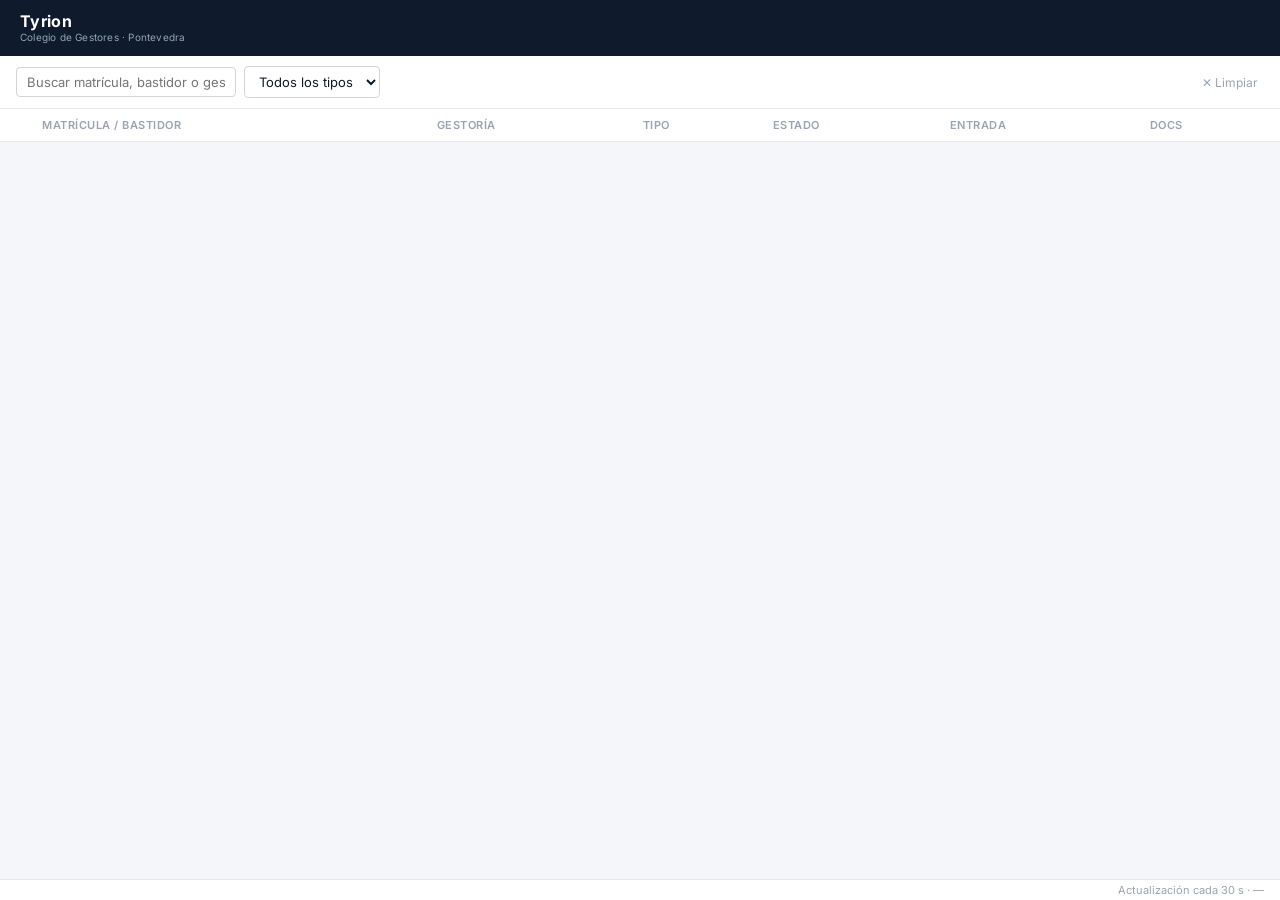
==== backend/static/index.html @ d526fcfb "Sesión 10a: rediseño visual Pantalla Control — Inter + barra de estados + nueva paleta - Inter font " ====
<!DOCTYPE html>
<html lang="es">
<head>
<meta charset="UTF-8">
<meta name="viewport" content="width=device-width, initial-scale=1.0">
<title>Tyrion — Pantalla Control</title>
<link rel="preconnect" href="https://fonts.googleapis.com">
<link rel="preconnect" href="https://fonts.gstatic.com" crossorigin>
<link href="https://fonts.googleapis.com/css2?family=Inter:wght@400;500;600;700&display=swap" rel="stylesheet">
<style>
  *, *::before, *::after { box-sizing: border-box; margin: 0; padding: 0; }

  :root {
    --navy:       #0F1B2D;
    --blue:       #1E3A5F;
    --blue-light: #EBF2FB;
    --bg:         #F4F6F9;
    --white:      #FFFFFF;
    --alert:      #E8531A;
    --alert-bg:   #FEF0EA;
    --success:    #1A7A4A;
    --success-bg: #E8F5EE;
    --warn:       #B45309;
    --warn-bg:    #FEF3C7;
    --danger:     #B91C1C;
    --danger-bg:  #FEE2E2;
    --text:       #111827;
    --text-2:     #4B5563;
    --text-3:     #9CA3AF;
    --border:     #E5E7EB;
    --border-2:   #D1D5DB;
    --radius-sm:  4px;
    --radius:     8px;
    --radius-lg:  12px;
    --shadow:     0 1px 3px rgba(0,0,0,.08), 0 1px 2px rgba(0,0,0,.04);
    --shadow-md:  0 4px 6px rgba(0,0,0,.07), 0 2px 4px rgba(0,0,0,.05);
  }

  html, body { height: 100%; }
  body {
    font-family: 'Inter', system-ui, -apple-system, sans-serif;
    background: var(--bg);
    color: var(--text);
    font-size: 13px;
    display: flex;
    flex-direction: column;
    height: 100vh;
    overflow: hidden;
  }

  /* ── HEADER ── */
  header {
    background: var(--navy);
    color: #fff;
    height: 56px;
    padding: 0 20px;
    display: flex;
    align-items: center;
    gap: 0;
    flex-shrink: 0;
    user-select: none;
  }
  .header-brand {
    display: flex;
    flex-direction: column;
    margin-right: 24px;
    flex-shrink: 0;
  }
  .header-brand h1 {
    font-size: 16px;
    font-weight: 700;
    letter-spacing: .3px;
    line-height: 1.1;
    color: #fff;
  }
  .header-brand .sub {
    font-size: 10px;
    color: #94a3b8;
    letter-spacing: .2px;
    margin-top: 1px;
  }

  /* Barra de estados (reemplaza los cards) */
  #cards {
    display: flex;
    align-items: stretch;
    flex: 1;
    height: 100%;
    gap: 0;
    overflow: hidden;
  }
  .card {
    display: flex;
    flex-direction: column;
    justify-content: center;
    align-items: flex-start;
    padding: 0 16px;
    cursor: pointer;
    position: relative;
    border-bottom: 3px solid transparent;
    transition: background .15s, border-color .15s;
    min-width: 90px;
    gap: 1px;
  }
  .card::after {
    content: '›';
    position: absolute;
    right: -1px;
    top: 50%;
    transform: translateY(-50%);
    color: #2d4a6b;
    font-size: 18px;
    z-index: 1;
    pointer-events: none;
  }
  .card:last-child::after { display: none; }
  .card:hover { background: rgba(255,255,255,.07); }
  .card.activo {
    background: rgba(255,255,255,.1);
    border-bottom-color: #fff;
  }
  .card .num {
    font-size: 20px;
    font-weight: 700;
    line-height: 1;
    color: #fff;
  }
  .card.con-alerta .num { color: var(--alert); }
  .card .label {
    font-size: 10px;
    color: #94a3b8;
    letter-spacing: .3px;
    white-space: nowrap;
  }
  .card.activo .label { color: #cbd5e1; }

  /* Badge alertas en header */
  #badge-alertas {
    flex-shrink: 0;
    margin-left: 12px;
    background: var(--alert);
    color: #fff;
    border-radius: 20px;
    padding: 3px 12px;
    font-size: 12px;
    font-weight: 600;
    display: none;
    cursor: pointer;
    transition: opacity .15s;
    white-space: nowrap;
    align-items: center;
    gap: 4px;
  }
  #badge-alertas:hover { opacity: .85; }
  #badge-alertas.activo { outline: 2px solid rgba(255,255,255,.4); }

  /* ── LAYOUT PRINCIPAL ── */
  #main {
    display: flex;
    flex: 1;
    min-height: 0;
    gap: 0;
  }

  /* ── PANEL TABLA ── */
  #panel-tabla {
    flex: 1;
    display: flex;
    flex-direction: column;
    min-width: 0;
    background: var(--bg);
    overflow: hidden;
  }

  #barra-filtros {
    display: flex;
    gap: 8px;
    padding: 10px 16px;
    border-bottom: 1px solid var(--border);
    align-items: center;
    flex-wrap: wrap;
    background: var(--white);
    flex-shrink: 0;
  }
  #barra-filtros input, #barra-filtros select {
    border: 1px solid var(--border-2);
    border-radius: var(--radius-sm);
    padding: 6px 10px;
    font-size: 13px;
    font-family: inherit;
    outline: none;
    color: var(--text);
    background: var(--white);
    transition: border-color .15s;
  }
  #barra-filtros input:focus, #barra-filtros select:focus {
    border-color: var(--blue);
    box-shadow: 0 0 0 2px rgba(30,58,95,.1);
  }
  #barra-filtros input { width: 220px; }
  #btn-limpiar {
    margin-left: auto;
    font-size: 12px;
    color: var(--text-3);
    cursor: pointer;
    background: none;
    border: none;
    font-family: inherit;
    padding: 4px 6px;
    border-radius: var(--radius-sm);
    transition: color .15s;
  }
  #btn-limpiar:hover { color: var(--text); }

  .tabla-wrapper {
    flex: 1;
    overflow-y: auto;
  }
  table { width: 100%; border-collapse: collapse; }
  thead th {
    padding: 9px 14px;
    text-align: left;
    font-size: 11px;
    font-weight: 600;
    text-transform: uppercase;
    letter-spacing: .5px;
    color: var(--text-3);
    background: var(--white);
    border-bottom: 1px solid var(--border);
    position: sticky;
    top: 0;
    z-index: 1;
  }
  tbody tr {
    border-bottom: 1px solid var(--border);
    cursor: pointer;
    background: var(--white);
    transition: background .1s;
  }
  tbody tr:hover { background: var(--blue-light); }
  tbody tr.seleccionada {
    background: var(--blue-light);
    border-left: 3px solid var(--blue);
  }
  tbody td {
    padding: 10px 14px;
    vertical-align: middle;
    font-size: 13px;
    color: var(--text-2);
  }
  tbody td:nth-child(2) { color: var(--text); font-weight: 600; }
  tbody td:nth-child(7) { color: var(--text-3); font-size: 12px; }

  .badge-estado {
    display: inline-block;
    border-radius: 10px;
    padding: 2px 9px;
    font-size: 11px;
    font-weight: 600;
    white-space: nowrap;
  }
  .badge-recibido           { background: var(--blue-light); color: var(--blue); }
  .badge-en_revision        { background: var(--warn-bg);    color: var(--warn); }
  .badge-pendiente_gestoria { background: var(--alert-bg);   color: var(--alert); }
  .badge-listo_dgt          { background: var(--success-bg); color: var(--success); }
  .badge-en_cadeteria       { background: #EDE9FE;           color: #6D28D9; }
  .badge-cerrado            { background: #F3F4F6;           color: var(--text-3); }

  .alerta-icon { color: var(--alert); font-size: 14px; }

  .tiempo-entrada {
    color: var(--text-3);
    font-size: 11px;
    margin-left: 4px;
  }

  #sin-resultados {
    padding: 60px 24px;
    text-align: center;
    color: var(--text-3);
    display: none;
    font-size: 13px;
  }
  #sin-resultados::before {
    content: '📋';
    display: block;
    font-size: 28px;
    margin-bottom: 8px;
  }

  /* ── PANEL LATERAL (detalle trámite) ── */
  #panel-detalle {
    width: 380px;
    background: var(--white);
    border-left: 1px solid var(--border);
    overflow-y: auto;
    display: none;
    flex-direction: column;
    flex-shrink: 0;
  }
  #panel-detalle.visible { display: flex; }

  #detalle-header {
    padding: 14px 16px;
    border-bottom: 1px solid var(--border);
    flex-shrink: 0;
  }
  #detalle-header h2 {
    font-size: 15px;
    font-weight: 600;
    padding-right: 28px;
    color: var(--text);
    line-height: 1.3;
  }
  #detalle-header .meta {
    font-size: 12px;
    color: var(--text-2);
    margin-top: 3px;
  }
  #btn-cerrar-detalle {
    float: right;
    background: none;
    border: none;
    font-size: 20px;
    cursor: pointer;
    color: var(--text-3);
    margin-top: -2px;
    line-height: 1;
    padding: 2px 4px;
    border-radius: var(--radius-sm);
    transition: color .1s, background .1s;
  }
  #btn-cerrar-detalle:hover { color: var(--text); background: var(--bg); }

  #detalle-cuerpo {
    padding: 14px 16px;
    flex: 1;
  }

  .seccion-titulo {
    font-size: 10px;
    font-weight: 600;
    text-transform: uppercase;
    letter-spacing: .6px;
    color: var(--text-3);
    margin: 16px 0 7px;
  }
  .seccion-titulo:first-child { margin-top: 0; }

  .doc-item {
    display: flex;
    gap: 8px;
    align-items: center;
    padding: 7px 0;
    border-bottom: 1px solid var(--border);
  }
  .doc-item:last-child { border-bottom: none; }
  .doc-validez {
    font-size: 10px;
    font-weight: 600;
    padding: 2px 7px;
    border-radius: 8px;
    flex-shrink: 0;
    letter-spacing: .2px;
  }
  .doc-VALIDO               { background: var(--success-bg); color: var(--success); }
  .doc-EVIDENCIA_COMPATIBLE { background: var(--warn-bg);    color: var(--warn); }
  .doc-RECHAZADO            { background: var(--danger-bg);  color: var(--danger); }
  .doc-nombre {
    flex: 1;
    font-size: 12px;
    overflow: hidden;
    text-overflow: ellipsis;
    white-space: nowrap;
    color: var(--text);
  }
  .doc-link {
    font-size: 11px;
    color: var(--blue);
    cursor: pointer;
    text-decoration: none;
    flex-shrink: 0;
    padding: 2px 6px;
    border-radius: var(--radius-sm);
    border: 1px solid var(--blue-light);
    font-weight: 500;
    transition: background .1s, border-color .1s;
  }
  .doc-link:hover { background: var(--blue-light); border-color: var(--blue); }

  .evento-item {
    padding: 6px 0;
    border-bottom: 1px solid var(--border);
  }
  .evento-item:last-child { border-bottom: none; }
  .evento-item > div:first-child { font-size: 13px; color: var(--text); }
  .evento-hora {
    font-size: 11px;
    color: var(--text-3);
    margin-top: 2px;
  }

  .aviso-item {
    background: var(--alert-bg);
    border-left: 3px solid var(--alert);
    border-radius: 0 var(--radius-sm) var(--radius-sm) 0;
    padding: 8px 10px;
    margin-bottom: 6px;
    font-size: 12px;
  }
  .aviso-tipo {
    font-weight: 700;
    color: var(--alert);
    font-size: 11px;
    text-transform: uppercase;
    letter-spacing: .3px;
  }

  #btn-escalar {
    display: none;
    width: calc(100% - 32px);
    margin: 0 16px 16px;
    background: var(--danger);
    color: #fff;
    border: none;
    border-radius: var(--radius);
    padding: 10px;
    font-size: 14px;
    font-weight: 600;
    font-family: inherit;
    cursor: pointer;
    transition: background .15s;
    flex-shrink: 0;
  }
  #btn-escalar:hover { background: #991b1b; }
  #btn-escalar:disabled { background: var(--text-3); cursor: not-allowed; }

  /* ── SPLIT-VIEW DOCUMENTAL ── */
  #panel-split {
    display: none;
    flex-direction: column;
    background: var(--white);
    border-left: 1px solid var(--border);
    overflow: hidden;
    flex-shrink: 0;
  }
  #panel-split.visible { display: flex; width: 560px; }

  #split-header {
    padding: 12px 16px;
    border-bottom: 1px solid var(--border);
    display: flex;
    align-items: center;
    gap: 10px;
    flex-shrink: 0;
  }
  #split-header h3 {
    font-size: 13px;
    font-weight: 600;
    flex: 1;
    color: var(--text);
    white-space: nowrap;
    overflow: hidden;
    text-overflow: ellipsis;
  }
  #btn-cerrar-split {
    background: none;
    border: none;
    font-size: 18px;
    cursor: pointer;
    color: var(--text-3);
    padding: 2px 4px;
    border-radius: var(--radius-sm);
    transition: color .1s, background .1s;
    line-height: 1;
  }
  #btn-cerrar-split:hover { color: var(--text); background: var(--bg); }

  #split-body {
    display: flex;
    flex: 1;
    overflow: hidden;
  }
  #split-izq {
    flex: 1;
    background: #F8F9FA;
    display: flex;
    align-items: center;
    justify-content: center;
    border-right: 1px solid var(--border);
    font-size: 13px;
    color: var(--text-3);
    padding: 20px;
    text-align: center;
  }
  #split-der {
    width: 280px;
    overflow-y: auto;
    padding: 14px;
    flex-shrink: 0;
  }

  .campo-item {
    display: flex;
    gap: 8px;
    padding: 7px 0;
    border-bottom: 1px solid var(--border);
    align-items: flex-start;
  }
  .campo-item:last-child { border-bottom: none; }
  .campo-estado { font-size: 14px; flex-shrink: 0; margin-top: 1px; }
  .campo-nombre {
    font-size: 11px;
    color: var(--text-3);
    flex-shrink: 0;
    width: 110px;
    padding-top: 1px;
  }
  .campo-valor { font-size: 13px; font-weight: 600; flex: 1; color: var(--text); }

  #split-justificacion {
    margin-top: 12px;
    padding: 10px 12px;
    background: var(--bg);
    border-radius: var(--radius-sm);
    font-size: 12px;
    color: var(--text-2);
    line-height: 1.6;
  }

  .validez-banner {
    padding: 8px 12px;
    border-radius: var(--radius-sm);
    font-size: 12px;
    font-weight: 600;
    margin-bottom: 12px;
  }
  .banner-VALIDO               { background: var(--success-bg); color: var(--success); }
  .banner-EVIDENCIA_COMPATIBLE { background: var(--warn-bg);    color: var(--warn); }
  .banner-RECHAZADO            { background: var(--danger-bg);  color: var(--danger); }

  /* ── FOOTER ── */
  #footer {
    text-align: right;
    padding: 3px 16px;
    font-size: 11px;
    color: var(--text-3);
    background: var(--white);
    border-top: 1px solid var(--border);
    flex-shrink: 0;
  }
</style>
</head>
<body>

<header>
  <div class="header-brand">
    <h1>Tyrion</h1>
    <span class="sub">Colegio de Gestores · Pontevedra</span>
  </div>

  <!-- Barra de estados (sustituye los cards flotantes) -->
  <div id="cards"></div>

  <div id="badge-alertas" onclick="filtroAlertas()" style="cursor:pointer">⚠ <span id="num-alertas">0</span> alertas</div>
</header>

<div id="main">
  <!-- Tabla principal -->
  <div id="panel-tabla">
    <div id="barra-filtros">
      <input id="filtro-texto" type="text" placeholder="Buscar matrícula, bastidor o gestoría…">
      <select id="filtro-tipo">
        <option value="">Todos los tipos</option>
        <option value="TRANSFERENCIA">Transferencia</option>
        <option value="MATRICULACION">Matriculación</option>
        <option value="BAJA">Baja</option>
      </select>
      <button id="btn-limpiar" onclick="limpiarFiltros()">✕ Limpiar</button>
    </div>
    <div class="tabla-wrapper">
      <table>
        <thead>
          <tr>
            <th style="width:28px"></th>
            <th>Matrícula / Bastidor</th>
            <th>Gestoría</th>
            <th>Tipo</th>
            <th>Estado</th>
            <th>Entrada</th>
            <th>Docs</th>
          </tr>
        </thead>
        <tbody id="tbody"></tbody>
      </table>
      <div id="sin-resultados">Sin trámites para los filtros seleccionados.</div>
    </div>
  </div>

  <!-- Panel lateral: detalle del trámite -->
  <div id="panel-detalle">
    <div id="detalle-header">
      <button id="btn-cerrar-detalle" onclick="cerrarDetalle()">×</button>
      <h2 id="detalle-titulo">—</h2>
      <div class="meta" id="detalle-meta"></div>
    </div>
    <div id="detalle-cuerpo"></div>
    <button id="btn-escalar" onclick="escalar()">⚠ Escalar al administrativo</button>
  </div>

  <!-- Split-view: visor de documento -->
  <div id="panel-split">
    <div id="split-header">
      <h3 id="split-titulo">—</h3>
      <button id="btn-cerrar-split" onclick="cerrarSplit()">×</button>
    </div>
    <div id="split-body">
      <div id="split-izq">
        <div id="split-archivo-msg">📄 Selecciona un documento<br>para ver su contenido.</div>
      </div>
      <div id="split-der">
        <div id="split-campos"></div>
      </div>
    </div>
  </div>
</div>

<div id="footer">Actualización cada 30 s · <span id="ultima-actualizacion">—</span></div>

<script>
// ── Estado ──
let estadoActivo = null;
let tramiteSeleccionado = null;
let todosLosTramites = [];

// ── API ──
async function apiFetch(url) {
  const r = await fetch(url);
  if (!r.ok) throw new Error(`${r.status} ${r.statusText}`);
  return r.json();
}

// ── Helpers ──
function formatHora(iso) {
  if (!iso) return '—';
  const d = new Date(iso);
  if (isNaN(d)) return iso;
  return d.toLocaleTimeString('es-ES', {hour:'2-digit', minute:'2-digit'});
}
function minutosDesde(iso) {
  if (!iso) return 0;
  const d = new Date(iso);
  return isNaN(d) ? 0 : Math.floor((Date.now() - d) / 60000);
}
function formatTiempo(mins) {
  if (mins < 60) return `${mins}m`;
  const h = Math.floor(mins / 60);
  const m = mins % 60;
  if (h < 24) return m > 0 ? `${h}h ${m}m` : `${h}h`;
  const d = Math.floor(h / 24);
  const hRest = h % 24;
  return hRest > 0 ? `${d}d ${hRest}h` : `${d}d`;
}

// ── Cards (barra de estados en header) ──
async function cargarStats() {
  const stats = await apiFetch('/api/stats');
  const orden = ['recibido','en_revision','pendiente_gestoria','listo_dgt','en_cadeteria','cerrado'];
  document.getElementById('cards').innerHTML = orden.map(e => {
    const n = stats.conteos[e] || 0;
    const label = stats.etiquetas[e] || e;
    const alerta = e === 'pendiente_gestoria' && n > 0 ? ' con-alerta' : '';
    const activo = estadoActivo === e ? ' activo' : '';
    return `<div class="card${alerta}${activo}" onclick="filtrarPorCard('${e}')">
      <div class="num">${n}</div><div class="label">${label}</div>
    </div>`;
  }).join('');
  const badge = document.getElementById('badge-alertas');
  badge.style.display = stats.alertas > 0 ? 'block' : 'none';
  document.getElementById('num-alertas').textContent = stats.alertas;
}

// ── Tabla ──
async function cargarTramites() {
  const params = new URLSearchParams();
  if (estadoActivo) params.set('estado', estadoActivo);
  const tipo = document.getElementById('filtro-tipo').value;
  if (tipo) params.set('tipo', tipo);
  todosLosTramites = await apiFetch('/api/tramites?' + params);
  renderTabla();
}
function renderTabla() {
  const texto = document.getElementById('filtro-texto').value.toLowerCase();
  let base = filtroAlertaActivo ? todosLosTramites.filter(t => t.alerta) : todosLosTramites;
  const filtrados = texto
    ? base.filter(t =>
        (t.matricula||'').toLowerCase().includes(texto) ||
        (t.bastidor||'').toLowerCase().includes(texto) ||
        t.gestoria.toLowerCase().includes(texto))
    : base;

  const sinRes = document.getElementById('sin-resultados');
  const tbody  = document.getElementById('tbody');
  if (!filtrados.length) { tbody.innerHTML = ''; sinRes.style.display = 'block'; return; }
  sinRes.style.display = 'none';

  tbody.innerHTML = filtrados.map(t => {
    const alertaIcon = t.alerta ? '<span class="alerta-icon" title="Requiere atención">⚠</span>' : '';
    const id    = t.matricula || t.bastidor || t.id;
    const mins  = minutosDesde(t.fecha_entrada);
    const hora  = formatHora(t.fecha_entrada);
    const sel   = tramiteSeleccionado === t.id ? ' class="seleccionada"' : '';
    return `<tr${sel} onclick="abrirDetalle('${t.id}')">
      <td>${alertaIcon}</td>
      <td><strong>${id}</strong></td>
      <td>${t.gestoria}</td>
      <td>${t.tipo}</td>
      <td><span class="badge-estado badge-${t.estado}" title="${t.estado_label}">${t.estado_label}</span></td>
      <td>${hora} <span class="tiempo-entrada">${formatTiempo(mins)}</span></td>
      <td>${t.num_docs} docs</td>
    </tr>`;
  }).join('');
}

// ── Filtros ──
function filtrarPorCard(estado) {
  estadoActivo = estadoActivo === estado ? null : estado;
  filtroAlertaActivo = false;
  cargarStats(); cargarTramites();
}
let filtroAlertaActivo = false;
function filtroAlertas() {
  filtroAlertaActivo = !filtroAlertaActivo;
  estadoActivo = null;
  document.getElementById('badge-alertas').classList.toggle('activo', filtroAlertaActivo);
  cargarStats(); cargarTramites();
}
function limpiarFiltros() {
  estadoActivo = null;
  filtroAlertaActivo = false;
  document.getElementById('badge-alertas').classList.remove('activo');
  document.getElementById('filtro-texto').value = '';
  document.getElementById('filtro-tipo').value = '';
  cargarStats(); cargarTramites();
}
document.getElementById('filtro-texto').addEventListener('input', renderTabla);
document.getElementById('filtro-tipo').addEventListener('change', cargarTramites);

// ── Panel detalle ──
async function abrirDetalle(id) {
  cerrarSplit();
  tramiteSeleccionado = id;
  renderTabla();

  const t = await apiFetch(`/api/tramites/${id}`);
  document.getElementById('panel-detalle').classList.add('visible');
  document.getElementById('detalle-titulo').textContent =
    (t.matricula || t.bastidor || id) + ' — ' + t.tipo;
  document.getElementById('detalle-meta').textContent =
    `${t.gestoria} · ${t.estado_label}` +
    (t.num_comprobante_dgt ? ` · DGT: ${t.num_comprobante_dgt}` : '');

  // Documentos: el enlace "Ver" abre el split-view si tiene extracción
  const docsHtml = !t.documentos.length
    ? '<p style="color:var(--text-3);font-size:12px">Sin documentos recibidos.</p>'
    : t.documentos.map(d => {
        const verBtn = d.id
          ? `<span class="doc-link" onclick="abrirSplit('${d.id}','${d.nombre}')">Ver</span>`
          : '';
        return `<div class="doc-item">
          <span class="doc-validez doc-${d.validez}">${d.validez.replace('_',' ')}</span>
          <span class="doc-nombre" title="${d.nombre}">${d.nombre}</span>
          ${verBtn}
        </div>`;
      }).join('');

  const avisosHtml = !t.avisos_pendientes.length ? '' :
    '<p class="seccion-titulo">Avisos pendientes</p>' +
    t.avisos_pendientes.map(a =>
      `<div class="aviso-item"><span class="aviso-tipo">${a.tipo.toUpperCase()}</span>
       · ${a.requisito}
       <span style="color:var(--text-3);font-size:11px"> · ${formatHora(a.enviado_at)}</span></div>`
    ).join('');

  const histHtml = [...t.historial].reverse().map(h =>
    `<div class="evento-item">
      <div>${h.evento}</div>
      <div class="evento-hora">${formatHora(h.momento)} · ${h.actor}</div>
    </div>`
  ).join('');

  document.getElementById('detalle-cuerpo').innerHTML = `
    <p class="seccion-titulo">Documentos (${t.documentos.length})</p>
    ${docsHtml}
    ${avisosHtml}
    <p class="seccion-titulo">Historial</p>
    ${histHtml}
  `;

  const btn = document.getElementById('btn-escalar');
  btn.style.display = t.estado === 'pendiente_gestoria' ? 'block' : 'none';
  btn.disabled = false;
  btn.textContent = '⚠ Escalar al administrativo';
  btn.dataset.id = id;
}

function cerrarDetalle() {
  tramiteSeleccionado = null;
  cerrarSplit();
  document.getElementById('panel-detalle').classList.remove('visible');
  renderTabla();
}

// ── Split-view documental ──
async function abrirSplit(docId, nombre) {
  document.getElementById('split-titulo').textContent = nombre;
  document.getElementById('panel-split').classList.add('visible');
  document.getElementById('split-campos').innerHTML =
    '<p style="color:var(--text-3);font-size:12px">Cargando…</p>';

  let ext;
  try {
    ext = await apiFetch(`/api/documentos/${docId}/extraccion`);
  } catch(e) {
    document.getElementById('split-campos').innerHTML =
      `<p style="color:var(--danger)">Error al cargar extracción: ${e.message}</p>`;
    return;
  }

  // Panel izquierdo: placeholder (sin PDF real en modo prueba)
  const izq = document.getElementById('split-izq');
  if (ext.tiene_archivo) {
    izq.innerHTML = `<iframe src="/api/documentos/${docId}/archivo"
      style="width:100%;height:100%;border:none;"></iframe>`;
  } else {
    izq.innerHTML = `
      <div>
        <div style="font-size:40px;margin-bottom:10px">📄</div>
        <strong style="font-size:13px;color:var(--text-2)">${ext.nombre}</strong><br>
        <span style="font-size:11px;color:var(--text-3);margin-top:6px;display:block;line-height:1.6">
          Archivo no disponible en modo de prueba.<br>
          En producción se mostrará el PDF original.
        </span>
      </div>`;
  }

  // Panel derecho: banner de validez + campos extraídos
  const estadoIcon = { VALIDO: '✓', EVIDENCIA_COMPATIBLE: '⚠', RECHAZADO: '✗' };
  const bannerTxt  = { VALIDO: 'VÁLIDO', EVIDENCIA_COMPATIBLE: 'EVIDENCIA COMPATIBLE', RECHAZADO: 'RECHAZADO' };

  const campoIcon = { valido: '✓', evidencia: '⚠', rechazado: '✗', ilegible: '?' };
  const campoColor = {
    valido: 'var(--success)',
    evidencia: 'var(--warn)',
    rechazado: 'var(--danger)',
    ilegible: 'var(--text-3)'
  };

  const camposHtml = ext.campos_extraidos.map(c => `
    <div class="campo-item">
      <span class="campo-estado" style="color:${campoColor[c.estado]||'var(--text-3)'}">
        ${campoIcon[c.estado]||'?'}
      </span>
      <span class="campo-nombre">${c.campo}</span>
      <span class="campo-valor">${c.valor}</span>
    </div>`).join('');

  document.getElementById('split-campos').innerHTML = `
    <div class="validez-banner banner-${ext.validez}">
      ${estadoIcon[ext.validez]||''} ${bannerTxt[ext.validez]||ext.validez}
      <span style="font-weight:400;font-size:11px;margin-left:6px">
        · ${ext.tipo_detectado} · confianza ${ext.confianza} (${(ext.confianza_score*100).toFixed(0)}%)
      </span>
    </div>
    <p class="seccion-titulo">Campos extraídos</p>
    ${camposHtml || '<p style="color:var(--text-3);font-size:12px">Sin campos extraídos.</p>'}
    <div id="split-justificacion">${ext.justificacion}</div>
  `;
}

function cerrarSplit() {
  document.getElementById('panel-split').classList.remove('visible');
}

// ── Escalar ──
async function escalar() {
  const id = document.getElementById('btn-escalar').dataset.id;
  const btn = document.getElementById('btn-escalar');
  btn.disabled = true;
  btn.textContent = 'Escalando…';
  try {
    const r = await fetch(`/api/tramites/${id}/escalar`, {method:'POST'});
    const data = await r.json();
    if (data.ok) {
      alert('Trámite escalado al administrativo. Mensaje PREPARADO.');
      await recargar();
      await abrirDetalle(id);
    } else {
      alert('No se pudo escalar: ' + (data.detail || 'error'));
      btn.disabled = false;
      btn.textContent = '⚠ Escalar al administrativo';
    }
  } catch(e) {
    alert('Error: ' + e.message);
    btn.disabled = false;
    btn.textContent = '⚠ Escalar al administrativo';
  }
}

// ── Polling ──
async function recargar() {
  await Promise.all([cargarStats(), cargarTramites()]);
  document.getElementById('ultima-actualizacion').textContent =
    'última act.: ' + new Date().toLocaleTimeString('es-ES');
}
recargar();
setInterval(recargar, 30_000);
</script>
</body>
</html>
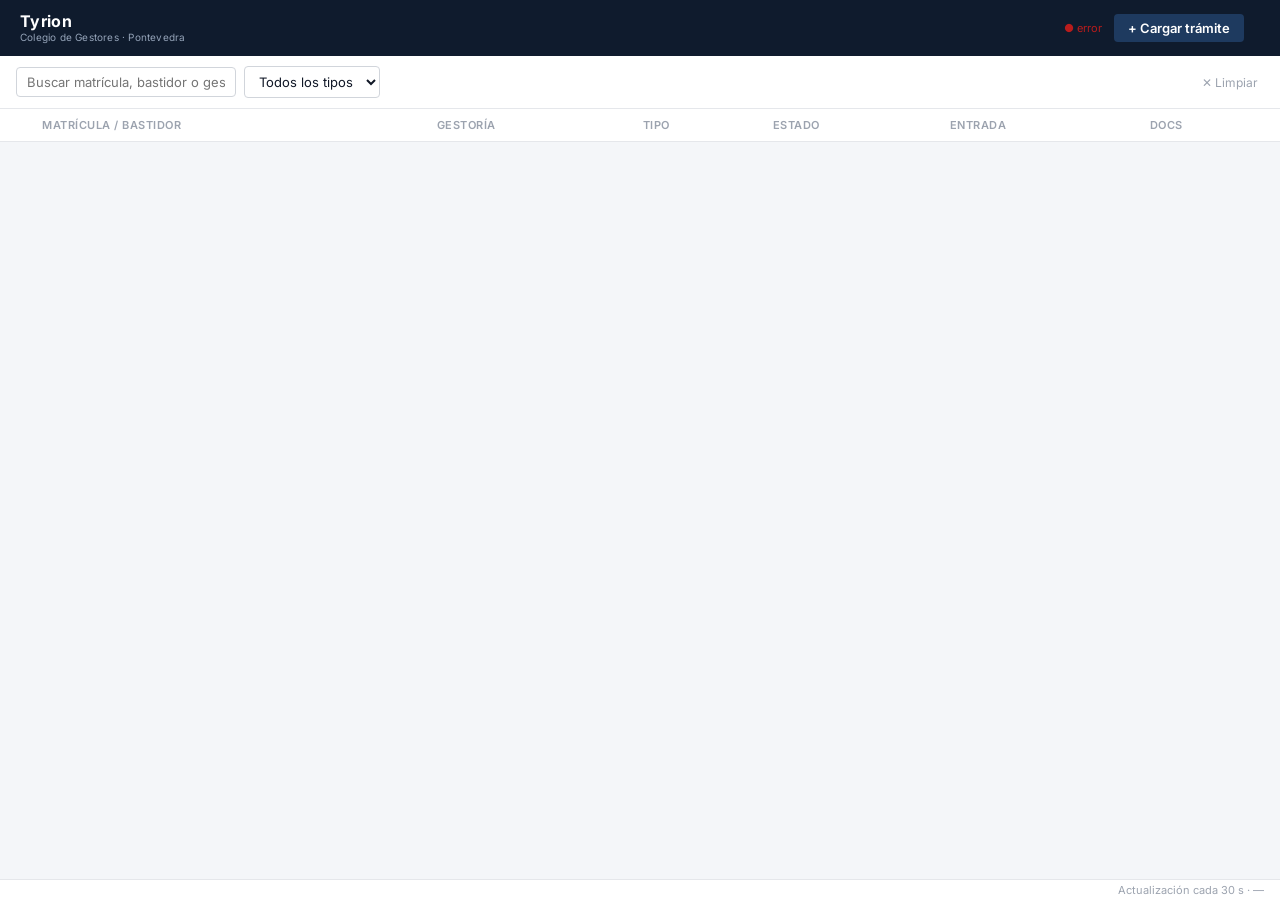
==== commit e80f1dcd: "Sesión 11: carga manual de docs + clasificador OpenAI + indicador de salud - POST /api/carga/tramite" ====
--- a/backend/static/index.html
+++ b/backend/static/index.html
@@ -562,7 +562,11 @@
   <!-- Barra de estados (sustituye los cards flotantes) -->
   <div id="cards"></div>
 
-  <div id="badge-alertas" onclick="filtroAlertas()" style="cursor:pointer">⚠ <span id="num-alertas">0</span> alertas</div>
+  <div style="display:flex;align-items:center;gap:12px;margin-left:auto;padding-right:16px">
+    <div id="badge-alertas" onclick="filtroAlertas()" style="cursor:pointer">⚠ <span id="num-alertas">0</span> alertas</div>
+    <div id="indicador-salud" style="font-size:11px;color:rgba(255,255,255,0.5);white-space:nowrap">● cargando…</div>
+    <a href="/static/carga.html" style="background:var(--blue);color:#fff;border:none;padding:6px 14px;border-radius:var(--radius-sm);font-size:13px;font-weight:600;cursor:pointer;text-decoration:none;white-space:nowrap">+ Cargar trámite</a>
+  </div>
 </header>
 
 <div id="main">
@@ -907,9 +911,28 @@
   }
 }
 
+// ── Indicador de salud ──
+async function cargarSalud() {
+  try {
+    const r = await fetch('/api/salud');
+    if (!r.ok) { actualizarSaludUI(null); return; }
+    const d = await r.json();
+    actualizarSaludUI(d);
+  } catch { actualizarSaludUI(null); }
+}
+function actualizarSaludUI(d) {
+  const el = document.getElementById('indicador-salud');
+  if (!el) return;
+  if (!d) { el.textContent = '● error'; el.style.color = 'var(--danger)'; return; }
+  const color = d.clasificador === 'mock' ? 'rgba(255,255,255,0.4)' : 'var(--success)';
+  const nombre = d.clasificador === 'mock' ? 'mock' : `${d.clasificador} · ${d.modelo}`;
+  el.style.color = color;
+  el.textContent = `● Tyrion activo · ${nombre} · ${d.procesados_hoy} procesados`;
+}
+
 // ── Polling ──
 async function recargar() {
-  await Promise.all([cargarStats(), cargarTramites()]);
+  await Promise.all([cargarStats(), cargarTramites(), cargarSalud()]);
   document.getElementById('ultima-actualizacion').textContent =
     'última act.: ' + new Date().toLocaleTimeString('es-ES');
 }
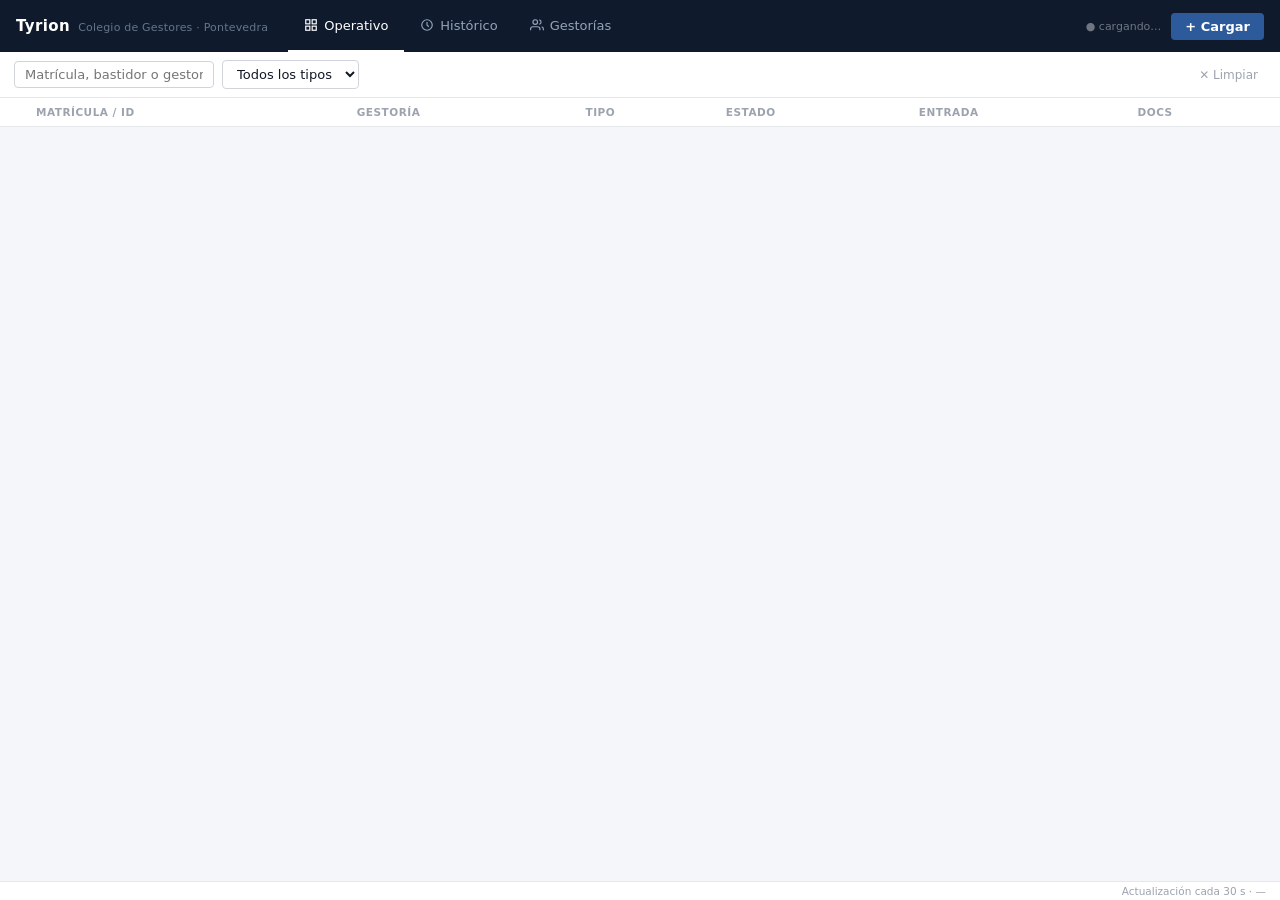
==== commit 39f21c5c: "feat: rediseño completo frontend + vistas histórico y gestorías + cotejo conectado Capa 4 — CRUD de " ====
--- a/backend/static/index.html
+++ b/backend/static/index.html
@@ -4,652 +4,1029 @@
 <meta charset="UTF-8">
 <meta name="viewport" content="width=device-width, initial-scale=1.0">
 <title>Tyrion — Pantalla Control</title>
-<link rel="preconnect" href="https://fonts.googleapis.com">
-<link rel="preconnect" href="https://fonts.gstatic.com" crossorigin>
-<link href="https://fonts.googleapis.com/css2?family=Inter:wght@400;500;600;700&display=swap" rel="stylesheet">
 <style>
-  *, *::before, *::after { box-sizing: border-box; margin: 0; padding: 0; }
-
-  :root {
-    --navy:       #0F1B2D;
-    --blue:       #1E3A5F;
-    --blue-light: #EBF2FB;
-    --bg:         #F4F6F9;
-    --white:      #FFFFFF;
-    --alert:      #E8531A;
-    --alert-bg:   #FEF0EA;
-    --success:    #1A7A4A;
-    --success-bg: #E8F5EE;
-    --warn:       #B45309;
-    --warn-bg:    #FEF3C7;
-    --danger:     #B91C1C;
-    --danger-bg:  #FEE2E2;
-    --text:       #111827;
-    --text-2:     #4B5563;
-    --text-3:     #9CA3AF;
-    --border:     #E5E7EB;
-    --border-2:   #D1D5DB;
-    --radius-sm:  4px;
-    --radius:     8px;
-    --radius-lg:  12px;
-    --shadow:     0 1px 3px rgba(0,0,0,.08), 0 1px 2px rgba(0,0,0,.04);
-    --shadow-md:  0 4px 6px rgba(0,0,0,.07), 0 2px 4px rgba(0,0,0,.05);
-  }
-
-  html, body { height: 100%; }
-  body {
-    font-family: 'Inter', system-ui, -apple-system, sans-serif;
-    background: var(--bg);
-    color: var(--text);
-    font-size: 13px;
-    display: flex;
-    flex-direction: column;
-    height: 100vh;
-    overflow: hidden;
-  }
-
-  /* ── HEADER ── */
-  header {
-    background: var(--navy);
-    color: #fff;
-    height: 56px;
-    padding: 0 20px;
-    display: flex;
-    align-items: center;
-    gap: 0;
-    flex-shrink: 0;
-    user-select: none;
-  }
-  .header-brand {
-    display: flex;
-    flex-direction: column;
-    margin-right: 24px;
-    flex-shrink: 0;
-  }
-  .header-brand h1 {
-    font-size: 16px;
-    font-weight: 700;
-    letter-spacing: .3px;
-    line-height: 1.1;
-    color: #fff;
-  }
-  .header-brand .sub {
-    font-size: 10px;
-    color: #94a3b8;
-    letter-spacing: .2px;
-    margin-top: 1px;
-  }
-
-  /* Barra de estados (reemplaza los cards) */
-  #cards {
-    display: flex;
-    align-items: stretch;
-    flex: 1;
-    height: 100%;
-    gap: 0;
-    overflow: hidden;
-  }
-  .card {
-    display: flex;
-    flex-direction: column;
-    justify-content: center;
-    align-items: flex-start;
-    padding: 0 16px;
-    cursor: pointer;
-    position: relative;
-    border-bottom: 3px solid transparent;
-    transition: background .15s, border-color .15s;
-    min-width: 90px;
-    gap: 1px;
-  }
-  .card::after {
-    content: '›';
-    position: absolute;
-    right: -1px;
-    top: 50%;
-    transform: translateY(-50%);
-    color: #2d4a6b;
-    font-size: 18px;
-    z-index: 1;
-    pointer-events: none;
-  }
-  .card:last-child::after { display: none; }
-  .card:hover { background: rgba(255,255,255,.07); }
-  .card.activo {
-    background: rgba(255,255,255,.1);
-    border-bottom-color: #fff;
-  }
-  .card .num {
-    font-size: 20px;
-    font-weight: 700;
-    line-height: 1;
-    color: #fff;
-  }
-  .card.con-alerta .num { color: var(--alert); }
-  .card .label {
-    font-size: 10px;
-    color: #94a3b8;
-    letter-spacing: .3px;
-    white-space: nowrap;
-  }
-  .card.activo .label { color: #cbd5e1; }
-
-  /* Badge alertas en header */
-  #badge-alertas {
-    flex-shrink: 0;
-    margin-left: 12px;
-    background: var(--alert);
-    color: #fff;
-    border-radius: 20px;
-    padding: 3px 12px;
-    font-size: 12px;
-    font-weight: 600;
-    display: none;
-    cursor: pointer;
-    transition: opacity .15s;
-    white-space: nowrap;
-    align-items: center;
-    gap: 4px;
-  }
-  #badge-alertas:hover { opacity: .85; }
-  #badge-alertas.activo { outline: 2px solid rgba(255,255,255,.4); }
-
-  /* ── LAYOUT PRINCIPAL ── */
-  #main {
-    display: flex;
-    flex: 1;
-    min-height: 0;
-    gap: 0;
-  }
-
-  /* ── PANEL TABLA ── */
-  #panel-tabla {
-    flex: 1;
-    display: flex;
-    flex-direction: column;
-    min-width: 0;
-    background: var(--bg);
-    overflow: hidden;
-  }
-
-  #barra-filtros {
-    display: flex;
-    gap: 8px;
-    padding: 10px 16px;
-    border-bottom: 1px solid var(--border);
-    align-items: center;
-    flex-wrap: wrap;
-    background: var(--white);
-    flex-shrink: 0;
-  }
-  #barra-filtros input, #barra-filtros select {
-    border: 1px solid var(--border-2);
-    border-radius: var(--radius-sm);
-    padding: 6px 10px;
-    font-size: 13px;
-    font-family: inherit;
-    outline: none;
-    color: var(--text);
-    background: var(--white);
-    transition: border-color .15s;
-  }
-  #barra-filtros input:focus, #barra-filtros select:focus {
-    border-color: var(--blue);
-    box-shadow: 0 0 0 2px rgba(30,58,95,.1);
-  }
-  #barra-filtros input { width: 220px; }
-  #btn-limpiar {
-    margin-left: auto;
-    font-size: 12px;
-    color: var(--text-3);
-    cursor: pointer;
-    background: none;
-    border: none;
-    font-family: inherit;
-    padding: 4px 6px;
-    border-radius: var(--radius-sm);
-    transition: color .15s;
-  }
-  #btn-limpiar:hover { color: var(--text); }
-
-  .tabla-wrapper {
-    flex: 1;
-    overflow-y: auto;
-  }
-  table { width: 100%; border-collapse: collapse; }
-  thead th {
-    padding: 9px 14px;
-    text-align: left;
-    font-size: 11px;
-    font-weight: 600;
-    text-transform: uppercase;
-    letter-spacing: .5px;
-    color: var(--text-3);
-    background: var(--white);
-    border-bottom: 1px solid var(--border);
-    position: sticky;
-    top: 0;
-    z-index: 1;
-  }
-  tbody tr {
-    border-bottom: 1px solid var(--border);
-    cursor: pointer;
-    background: var(--white);
-    transition: background .1s;
-  }
-  tbody tr:hover { background: var(--blue-light); }
-  tbody tr.seleccionada {
-    background: var(--blue-light);
-    border-left: 3px solid var(--blue);
-  }
-  tbody td {
-    padding: 10px 14px;
-    vertical-align: middle;
-    font-size: 13px;
-    color: var(--text-2);
-  }
-  tbody td:nth-child(2) { color: var(--text); font-weight: 600; }
-  tbody td:nth-child(7) { color: var(--text-3); font-size: 12px; }
-
-  .badge-estado {
-    display: inline-block;
-    border-radius: 10px;
-    padding: 2px 9px;
-    font-size: 11px;
-    font-weight: 600;
-    white-space: nowrap;
-  }
-  .badge-recibido           { background: var(--blue-light); color: var(--blue); }
-  .badge-en_revision        { background: var(--warn-bg);    color: var(--warn); }
-  .badge-pendiente_gestoria { background: var(--alert-bg);   color: var(--alert); }
-  .badge-listo_dgt          { background: var(--success-bg); color: var(--success); }
-  .badge-en_cadeteria       { background: #EDE9FE;           color: #6D28D9; }
-  .badge-cerrado            { background: #F3F4F6;           color: var(--text-3); }
-
-  .alerta-icon { color: var(--alert); font-size: 14px; }
-
-  .tiempo-entrada {
-    color: var(--text-3);
-    font-size: 11px;
-    margin-left: 4px;
-  }
-
-  #sin-resultados {
-    padding: 60px 24px;
-    text-align: center;
-    color: var(--text-3);
-    display: none;
-    font-size: 13px;
-  }
-  #sin-resultados::before {
-    content: '📋';
-    display: block;
-    font-size: 28px;
-    margin-bottom: 8px;
-  }
-
-  /* ── PANEL LATERAL (detalle trámite) ── */
-  #panel-detalle {
-    width: 380px;
-    background: var(--white);
-    border-left: 1px solid var(--border);
-    overflow-y: auto;
-    display: none;
-    flex-direction: column;
-    flex-shrink: 0;
-  }
-  #panel-detalle.visible { display: flex; }
-
-  #detalle-header {
-    padding: 14px 16px;
-    border-bottom: 1px solid var(--border);
-    flex-shrink: 0;
-  }
-  #detalle-header h2 {
-    font-size: 15px;
-    font-weight: 600;
-    padding-right: 28px;
-    color: var(--text);
-    line-height: 1.3;
-  }
-  #detalle-header .meta {
-    font-size: 12px;
-    color: var(--text-2);
-    margin-top: 3px;
-  }
-  #btn-cerrar-detalle {
-    float: right;
-    background: none;
-    border: none;
-    font-size: 20px;
-    cursor: pointer;
-    color: var(--text-3);
-    margin-top: -2px;
-    line-height: 1;
-    padding: 2px 4px;
-    border-radius: var(--radius-sm);
-    transition: color .1s, background .1s;
-  }
-  #btn-cerrar-detalle:hover { color: var(--text); background: var(--bg); }
-
-  #detalle-cuerpo {
-    padding: 14px 16px;
-    flex: 1;
-  }
-
-  .seccion-titulo {
-    font-size: 10px;
-    font-weight: 600;
-    text-transform: uppercase;
-    letter-spacing: .6px;
-    color: var(--text-3);
-    margin: 16px 0 7px;
-  }
-  .seccion-titulo:first-child { margin-top: 0; }
-
-  .doc-item {
-    display: flex;
-    gap: 8px;
-    align-items: center;
-    padding: 7px 0;
-    border-bottom: 1px solid var(--border);
-  }
-  .doc-item:last-child { border-bottom: none; }
-  .doc-validez {
-    font-size: 10px;
-    font-weight: 600;
-    padding: 2px 7px;
-    border-radius: 8px;
-    flex-shrink: 0;
-    letter-spacing: .2px;
-  }
-  .doc-VALIDO               { background: var(--success-bg); color: var(--success); }
-  .doc-EVIDENCIA_COMPATIBLE { background: var(--warn-bg);    color: var(--warn); }
-  .doc-RECHAZADO            { background: var(--danger-bg);  color: var(--danger); }
-  .doc-nombre {
-    flex: 1;
-    font-size: 12px;
-    overflow: hidden;
-    text-overflow: ellipsis;
-    white-space: nowrap;
-    color: var(--text);
-  }
-  .doc-link {
-    font-size: 11px;
-    color: var(--blue);
-    cursor: pointer;
-    text-decoration: none;
-    flex-shrink: 0;
-    padding: 2px 6px;
-    border-radius: var(--radius-sm);
-    border: 1px solid var(--blue-light);
-    font-weight: 500;
-    transition: background .1s, border-color .1s;
-  }
-  .doc-link:hover { background: var(--blue-light); border-color: var(--blue); }
-
-  .evento-item {
-    padding: 6px 0;
-    border-bottom: 1px solid var(--border);
-  }
-  .evento-item:last-child { border-bottom: none; }
-  .evento-item > div:first-child { font-size: 13px; color: var(--text); }
-  .evento-hora {
-    font-size: 11px;
-    color: var(--text-3);
-    margin-top: 2px;
-  }
-
-  .aviso-item {
-    background: var(--alert-bg);
-    border-left: 3px solid var(--alert);
-    border-radius: 0 var(--radius-sm) var(--radius-sm) 0;
-    padding: 8px 10px;
-    margin-bottom: 6px;
-    font-size: 12px;
-  }
-  .aviso-tipo {
-    font-weight: 700;
-    color: var(--alert);
-    font-size: 11px;
-    text-transform: uppercase;
-    letter-spacing: .3px;
-  }
-
-  #btn-escalar {
-    display: none;
-    width: calc(100% - 32px);
-    margin: 0 16px 16px;
-    background: var(--danger);
-    color: #fff;
-    border: none;
-    border-radius: var(--radius);
-    padding: 10px;
-    font-size: 14px;
-    font-weight: 600;
-    font-family: inherit;
-    cursor: pointer;
-    transition: background .15s;
-    flex-shrink: 0;
-  }
-  #btn-escalar:hover { background: #991b1b; }
-  #btn-escalar:disabled { background: var(--text-3); cursor: not-allowed; }
-
-  /* ── SPLIT-VIEW DOCUMENTAL ── */
-  #panel-split {
-    display: none;
-    flex-direction: column;
-    background: var(--white);
-    border-left: 1px solid var(--border);
-    overflow: hidden;
-    flex-shrink: 0;
-  }
-  #panel-split.visible { display: flex; width: 560px; }
-
-  #split-header {
-    padding: 12px 16px;
-    border-bottom: 1px solid var(--border);
-    display: flex;
-    align-items: center;
-    gap: 10px;
-    flex-shrink: 0;
-  }
-  #split-header h3 {
-    font-size: 13px;
-    font-weight: 600;
-    flex: 1;
-    color: var(--text);
-    white-space: nowrap;
-    overflow: hidden;
-    text-overflow: ellipsis;
-  }
-  #btn-cerrar-split {
-    background: none;
-    border: none;
-    font-size: 18px;
-    cursor: pointer;
-    color: var(--text-3);
-    padding: 2px 4px;
-    border-radius: var(--radius-sm);
-    transition: color .1s, background .1s;
-    line-height: 1;
-  }
-  #btn-cerrar-split:hover { color: var(--text); background: var(--bg); }
-
-  #split-body {
-    display: flex;
-    flex: 1;
-    overflow: hidden;
-  }
-  #split-izq {
-    flex: 1;
-    background: #F8F9FA;
-    display: flex;
-    align-items: center;
-    justify-content: center;
-    border-right: 1px solid var(--border);
-    font-size: 13px;
-    color: var(--text-3);
-    padding: 20px;
-    text-align: center;
-  }
-  #split-der {
-    width: 280px;
-    overflow-y: auto;
-    padding: 14px;
-    flex-shrink: 0;
-  }
-
-  .campo-item {
-    display: flex;
-    gap: 8px;
-    padding: 7px 0;
-    border-bottom: 1px solid var(--border);
-    align-items: flex-start;
-  }
-  .campo-item:last-child { border-bottom: none; }
-  .campo-estado { font-size: 14px; flex-shrink: 0; margin-top: 1px; }
-  .campo-nombre {
-    font-size: 11px;
-    color: var(--text-3);
-    flex-shrink: 0;
-    width: 110px;
-    padding-top: 1px;
-  }
-  .campo-valor { font-size: 13px; font-weight: 600; flex: 1; color: var(--text); }
-
-  #split-justificacion {
-    margin-top: 12px;
-    padding: 10px 12px;
-    background: var(--bg);
-    border-radius: var(--radius-sm);
-    font-size: 12px;
-    color: var(--text-2);
-    line-height: 1.6;
-  }
-
-  .validez-banner {
-    padding: 8px 12px;
-    border-radius: var(--radius-sm);
-    font-size: 12px;
-    font-weight: 600;
-    margin-bottom: 12px;
-  }
-  .banner-VALIDO               { background: var(--success-bg); color: var(--success); }
-  .banner-EVIDENCIA_COMPATIBLE { background: var(--warn-bg);    color: var(--warn); }
-  .banner-RECHAZADO            { background: var(--danger-bg);  color: var(--danger); }
-
-  /* ── FOOTER ── */
-  #footer {
-    text-align: right;
-    padding: 3px 16px;
-    font-size: 11px;
-    color: var(--text-3);
-    background: var(--white);
-    border-top: 1px solid var(--border);
-    flex-shrink: 0;
-  }
+/* ── CAPA 1: SISTEMA DE DISEÑO ─────────────────────────────────────────────── */
+*, *::before, *::after { box-sizing: border-box; margin: 0; padding: 0; }
+
+:root {
+  /* Paleta editorial */
+  --navy:       #0F1B2D;
+  --navy-2:     #162338;
+  --blue:       #1E3A5F;
+  --blue-mid:   #2D5A9B;
+  --blue-light: #EBF2FB;
+  --bg:         #F4F6F9;
+  --white:      #FFFFFF;
+  --alert:      #C0392B;
+  --alert-bg:   #FDECEA;
+  --success:    #1A6B3C;
+  --success-bg: #E6F4ED;
+  --warn:       #92400E;
+  --warn-bg:    #FEF3C7;
+  --danger:     #991B1B;
+  --danger-bg:  #FEE2E2;
+  --purple:     #5B21B6;
+  --purple-bg:  #EDE9FE;
+  --text:       #111827;
+  --text-2:     #4B5563;
+  --text-3:     #9CA3AF;
+  --border:     #E5E7EB;
+  --border-2:   #D1D5DB;
+  --radius-sm:  4px;
+  --radius:     8px;
+  --radius-lg:  12px;
+  --shadow-sm:  0 1px 2px rgba(0,0,0,.06);
+  --shadow:     0 1px 3px rgba(0,0,0,.10), 0 1px 2px rgba(0,0,0,.06);
+  --shadow-md:  0 4px 6px rgba(0,0,0,.08), 0 2px 4px rgba(0,0,0,.05);
+  --shadow-lg:  0 10px 15px rgba(0,0,0,.10), 0 4px 6px rgba(0,0,0,.05);
+  --transition: .15s ease;
+  --font: system-ui, -apple-system, 'Segoe UI', sans-serif;
+  --font-mono: 'SF Mono', 'Fira Code', ui-monospace, monospace;
+}
+
+html, body { height: 100%; }
+body {
+  font-family: var(--font);
+  background: var(--bg);
+  color: var(--text);
+  font-size: 13px;
+  display: flex;
+  flex-direction: column;
+  height: 100vh;
+  overflow: hidden;
+}
+
+/* ── SCROLLBAR ELEGANTE ── */
+::-webkit-scrollbar { width: 6px; height: 6px; }
+::-webkit-scrollbar-track { background: transparent; }
+::-webkit-scrollbar-thumb { background: var(--border-2); border-radius: 3px; }
+::-webkit-scrollbar-thumb:hover { background: var(--text-3); }
+
+/* ── HEADER ── */
+header {
+  background: var(--navy);
+  color: #fff;
+  height: 52px;
+  padding: 0 16px;
+  display: flex;
+  align-items: center;
+  gap: 0;
+  flex-shrink: 0;
+  user-select: none;
+}
+.header-brand {
+  display: flex;
+  align-items: baseline;
+  gap: 8px;
+  margin-right: 20px;
+  flex-shrink: 0;
+}
+.header-brand h1 {
+  font-size: 15px;
+  font-weight: 700;
+  letter-spacing: .4px;
+  color: #fff;
+}
+.header-brand .sub {
+  font-size: 11px;
+  color: #64748b;
+  letter-spacing: .2px;
+}
+
+/* Navegación principal en header */
+#nav-tabs {
+  display: flex;
+  height: 100%;
+  gap: 0;
+  margin-right: auto;
+}
+.nav-tab {
+  display: flex;
+  align-items: center;
+  gap: 6px;
+  padding: 0 16px;
+  cursor: pointer;
+  border-bottom: 2px solid transparent;
+  font-size: 13px;
+  font-weight: 500;
+  color: #94a3b8;
+  transition: color var(--transition), border-color var(--transition), background var(--transition);
+  white-space: nowrap;
+}
+.nav-tab:hover { color: #cbd5e1; background: rgba(255,255,255,.05); }
+.nav-tab.activo { color: #fff; border-bottom-color: #fff; }
+.nav-tab svg { width: 14px; height: 14px; stroke: currentColor; fill: none; stroke-width: 2; }
+
+/* Stats inline en header */
+#header-stats {
+  display: flex;
+  gap: 0;
+  margin-right: 12px;
+}
+.stat-chip {
+  display: flex;
+  align-items: center;
+  gap: 5px;
+  padding: 4px 10px;
+  border-radius: var(--radius-sm);
+  cursor: pointer;
+  font-size: 12px;
+  font-weight: 600;
+  color: #94a3b8;
+  transition: background var(--transition), color var(--transition);
+}
+.stat-chip:hover { background: rgba(255,255,255,.08); color: #fff; }
+.stat-chip.activo { background: rgba(255,255,255,.12); color: #fff; }
+.stat-chip.alerta-chip { color: var(--alert); }
+.stat-chip.alerta-chip.activo { background: var(--alert); color: #fff; }
+.stat-num { font-size: 14px; font-weight: 700; }
+
+#header-actions {
+  display: flex;
+  align-items: center;
+  gap: 10px;
+}
+#indicador-salud {
+  font-size: 11px;
+  color: rgba(255,255,255,0.4);
+  white-space: nowrap;
+}
+.btn-primary {
+  background: var(--blue-mid);
+  color: #fff;
+  border: none;
+  padding: 6px 14px;
+  border-radius: var(--radius-sm);
+  font-size: 13px;
+  font-weight: 600;
+  cursor: pointer;
+  text-decoration: none;
+  white-space: nowrap;
+  display: inline-flex;
+  align-items: center;
+  gap: 5px;
+  transition: background var(--transition);
+}
+.btn-primary:hover { background: #3b6fb5; }
+
+/* ── VISTAS ── */
+#vistas { flex: 1; display: flex; flex-direction: column; min-height: 0; }
+.vista { display: none; flex: 1; flex-direction: column; min-height: 0; }
+.vista.activa { display: flex; }
+
+/* ── VISTA OPERATIVO ── */
+#vista-operativo {
+  flex-direction: row;
+}
+
+/* Panel tabla */
+#panel-tabla {
+  flex: 1;
+  display: flex;
+  flex-direction: column;
+  min-width: 0;
+  background: var(--bg);
+  overflow: hidden;
+}
+#barra-filtros {
+  display: flex;
+  gap: 8px;
+  padding: 8px 14px;
+  border-bottom: 1px solid var(--border);
+  align-items: center;
+  background: var(--white);
+  flex-shrink: 0;
+}
+.filtro-input, .filtro-select {
+  border: 1px solid var(--border-2);
+  border-radius: var(--radius-sm);
+  padding: 5px 10px;
+  font-size: 13px;
+  font-family: inherit;
+  outline: none;
+  color: var(--text);
+  background: var(--white);
+  transition: border-color var(--transition), box-shadow var(--transition);
+}
+.filtro-input:focus, .filtro-select:focus {
+  border-color: var(--blue-mid);
+  box-shadow: 0 0 0 2px rgba(45,90,155,.12);
+}
+#filtro-texto { width: 200px; }
+#btn-limpiar {
+  margin-left: auto;
+  font-size: 12px;
+  color: var(--text-3);
+  cursor: pointer;
+  background: none;
+  border: none;
+  font-family: inherit;
+  padding: 4px 8px;
+  border-radius: var(--radius-sm);
+  transition: color var(--transition);
+}
+#btn-limpiar:hover { color: var(--text); }
+
+.tabla-wrapper {
+  flex: 1;
+  overflow-y: auto;
+}
+table { width: 100%; border-collapse: collapse; }
+thead th {
+  padding: 8px 12px;
+  text-align: left;
+  font-size: 10.5px;
+  font-weight: 600;
+  text-transform: uppercase;
+  letter-spacing: .5px;
+  color: var(--text-3);
+  background: var(--white);
+  border-bottom: 1px solid var(--border);
+  position: sticky;
+  top: 0;
+  z-index: 1;
+}
+tbody tr {
+  border-bottom: 1px solid var(--border);
+  cursor: pointer;
+  background: var(--white);
+  transition: background var(--transition);
+}
+tbody tr:hover { background: #f8fafd; }
+tbody tr.seleccionada { background: var(--blue-light); border-left: 3px solid var(--blue-mid); }
+tbody td {
+  padding: 9px 12px;
+  vertical-align: middle;
+  font-size: 13px;
+  color: var(--text-2);
+}
+td.matricula-col {
+  font-family: var(--font-mono);
+  font-size: 12px;
+  font-weight: 600;
+  color: var(--text);
+  letter-spacing: .5px;
+}
+#sin-resultados {
+  padding: 60px 24px;
+  text-align: center;
+  color: var(--text-3);
+  display: none;
+  font-size: 13px;
+  background: var(--white);
+}
+
+/* ── BADGES ── */
+.badge {
+  display: inline-block;
+  border-radius: 10px;
+  padding: 2px 8px;
+  font-size: 11px;
+  font-weight: 600;
+  white-space: nowrap;
+  letter-spacing: .1px;
+}
+.badge-recibido           { background: var(--blue-light); color: var(--blue); }
+.badge-en_revision        { background: var(--warn-bg);    color: var(--warn); }
+.badge-pendiente_gestoria { background: var(--alert-bg);   color: var(--alert); }
+.badge-listo_dgt          { background: var(--success-bg); color: var(--success); }
+.badge-en_cadeteria       { background: var(--purple-bg);  color: var(--purple); }
+.badge-cerrado            { background: #F3F4F6;           color: var(--text-3); }
+
+.alerta-icon { color: var(--alert); }
+.docs-faltantes { color: var(--warn); font-size: 11px; }
+
+/* ── PANEL DETALLE ── */
+#panel-detalle {
+  width: 360px;
+  background: var(--white);
+  border-left: 1px solid var(--border);
+  overflow-y: auto;
+  display: none;
+  flex-direction: column;
+  flex-shrink: 0;
+}
+#panel-detalle.visible { display: flex; }
+
+#detalle-header {
+  padding: 12px 14px;
+  border-bottom: 1px solid var(--border);
+  flex-shrink: 0;
+  background: var(--white);
+  position: sticky;
+  top: 0;
+  z-index: 2;
+}
+#detalle-header h2 {
+  font-size: 14px;
+  font-weight: 700;
+  color: var(--text);
+  line-height: 1.3;
+  padding-right: 24px;
+  font-family: var(--font-mono);
+  letter-spacing: .5px;
+}
+#detalle-header .meta {
+  font-size: 12px;
+  color: var(--text-2);
+  margin-top: 3px;
+}
+#btn-cerrar-detalle {
+  float: right;
+  background: none;
+  border: none;
+  font-size: 18px;
+  cursor: pointer;
+  color: var(--text-3);
+  margin-top: -2px;
+  line-height: 1;
+  padding: 2px 4px;
+  border-radius: var(--radius-sm);
+  transition: color var(--transition), background var(--transition);
+}
+#btn-cerrar-detalle:hover { color: var(--text); background: var(--bg); }
+
+#detalle-cuerpo { padding: 12px 14px; flex: 1; }
+
+.seccion-titulo {
+  font-size: 10px;
+  font-weight: 700;
+  text-transform: uppercase;
+  letter-spacing: .8px;
+  color: var(--text-3);
+  margin: 16px 0 6px;
+}
+.seccion-titulo:first-child { margin-top: 0; }
+
+.doc-item {
+  display: flex;
+  gap: 8px;
+  align-items: center;
+  padding: 6px 0;
+  border-bottom: 1px solid var(--border);
+}
+.doc-item:last-child { border-bottom: none; }
+.doc-validez {
+  font-size: 10px;
+  font-weight: 600;
+  padding: 2px 6px;
+  border-radius: 8px;
+  flex-shrink: 0;
+}
+.doc-VALIDO               { background: var(--success-bg); color: var(--success); }
+.doc-EVIDENCIA_COMPATIBLE { background: var(--warn-bg);    color: var(--warn); }
+.doc-RECHAZADO            { background: var(--danger-bg);  color: var(--danger); }
+.doc-nombre {
+  flex: 1;
+  font-size: 12px;
+  overflow: hidden;
+  text-overflow: ellipsis;
+  white-space: nowrap;
+  color: var(--text);
+}
+.doc-link {
+  font-size: 11px;
+  color: var(--blue-mid);
+  cursor: pointer;
+  text-decoration: none;
+  flex-shrink: 0;
+  padding: 2px 6px;
+  border-radius: var(--radius-sm);
+  border: 1px solid var(--blue-light);
+  font-weight: 500;
+  transition: background var(--transition), border-color var(--transition);
+}
+.doc-link:hover { background: var(--blue-light); border-color: var(--blue-mid); }
+
+.evento-item { padding: 5px 0; border-bottom: 1px solid var(--border); }
+.evento-item:last-child { border-bottom: none; }
+.evento-item > div:first-child { font-size: 12px; color: var(--text); }
+.evento-hora { font-size: 11px; color: var(--text-3); margin-top: 2px; }
+
+.aviso-item {
+  background: var(--alert-bg);
+  border-left: 3px solid var(--alert);
+  border-radius: 0 var(--radius-sm) var(--radius-sm) 0;
+  padding: 7px 10px;
+  margin-bottom: 5px;
+  font-size: 12px;
+}
+.aviso-tipo {
+  font-weight: 700;
+  color: var(--alert);
+  font-size: 10px;
+  text-transform: uppercase;
+  letter-spacing: .4px;
+}
+
+#btn-escalar {
+  display: none;
+  width: calc(100% - 28px);
+  margin: 0 14px 14px;
+  background: var(--danger);
+  color: #fff;
+  border: none;
+  border-radius: var(--radius);
+  padding: 9px;
+  font-size: 13px;
+  font-weight: 600;
+  font-family: inherit;
+  cursor: pointer;
+  transition: background var(--transition);
+  flex-shrink: 0;
+}
+#btn-escalar:hover { background: #7f1d1d; }
+#btn-escalar:disabled { background: var(--text-3); cursor: not-allowed; }
+
+/* ── PANEL SPLIT (visor doc) ── */
+#panel-split {
+  display: none;
+  flex-direction: column;
+  background: var(--white);
+  border-left: 1px solid var(--border);
+  overflow: hidden;
+  flex-shrink: 0;
+  width: 540px;
+}
+#panel-split.visible { display: flex; }
+
+#split-header {
+  padding: 10px 14px;
+  border-bottom: 1px solid var(--border);
+  display: flex;
+  align-items: center;
+  gap: 10px;
+  flex-shrink: 0;
+}
+#split-header h3 {
+  font-size: 13px;
+  font-weight: 600;
+  flex: 1;
+  color: var(--text);
+  white-space: nowrap;
+  overflow: hidden;
+  text-overflow: ellipsis;
+}
+#btn-cerrar-split {
+  background: none;
+  border: none;
+  font-size: 17px;
+  cursor: pointer;
+  color: var(--text-3);
+  padding: 2px 4px;
+  border-radius: var(--radius-sm);
+  transition: color var(--transition), background var(--transition);
+}
+#btn-cerrar-split:hover { color: var(--text); background: var(--bg); }
+#split-body { display: flex; flex: 1; overflow: hidden; }
+#split-izq {
+  flex: 1;
+  background: #F0F2F5;
+  display: flex;
+  align-items: center;
+  justify-content: center;
+  border-right: 1px solid var(--border);
+  font-size: 13px;
+  color: var(--text-3);
+  padding: 20px;
+  text-align: center;
+}
+#split-der { width: 260px; overflow-y: auto; padding: 12px; flex-shrink: 0; }
+
+.campo-item {
+  display: flex;
+  gap: 6px;
+  padding: 6px 0;
+  border-bottom: 1px solid var(--border);
+  align-items: flex-start;
+}
+.campo-item:last-child { border-bottom: none; }
+.campo-estado { font-size: 13px; flex-shrink: 0; }
+.campo-nombre { font-size: 11px; color: var(--text-3); flex-shrink: 0; width: 100px; padding-top: 1px; }
+.campo-valor { font-size: 12px; font-weight: 600; flex: 1; color: var(--text); word-break: break-all; }
+
+#split-justificacion {
+  margin-top: 10px;
+  padding: 8px 10px;
+  background: var(--bg);
+  border-radius: var(--radius-sm);
+  font-size: 11px;
+  color: var(--text-2);
+  line-height: 1.6;
+}
+
+.validez-banner {
+  padding: 7px 10px;
+  border-radius: var(--radius-sm);
+  font-size: 11px;
+  font-weight: 700;
+  margin-bottom: 10px;
+  letter-spacing: .3px;
+}
+.banner-VALIDO               { background: var(--success-bg); color: var(--success); }
+.banner-EVIDENCIA_COMPATIBLE { background: var(--warn-bg);    color: var(--warn); }
+.banner-RECHAZADO            { background: var(--danger-bg);  color: var(--danger); }
+
+/* ── CAPA 3: COTEJO VISUAL ── */
+#panel-cotejo {
+  display: none;
+  flex-direction: column;
+  background: var(--bg);
+  border-left: 1px solid var(--border);
+  overflow-y: auto;
+  flex-shrink: 0;
+  width: 300px;
+}
+#panel-cotejo.visible { display: flex; }
+#cotejo-header {
+  padding: 12px 14px;
+  border-bottom: 1px solid var(--border);
+  background: var(--white);
+  position: sticky;
+  top: 0;
+  z-index: 2;
+  display: flex;
+  align-items: center;
+  justify-content: space-between;
+}
+#cotejo-header h3 { font-size: 12px; font-weight: 700; color: var(--text-3); text-transform: uppercase; letter-spacing: .6px; }
+#cotejo-veredicto {
+  font-size: 11px;
+  font-weight: 700;
+  padding: 3px 8px;
+  border-radius: 10px;
+}
+.veredic-ok   { background: var(--success-bg); color: var(--success); }
+.veredic-warn { background: var(--warn-bg); color: var(--warn); }
+.veredic-err  { background: var(--danger-bg); color: var(--danger); }
+
+#cotejo-body { padding: 10px 12px; }
+
+.verif-card {
+  background: var(--white);
+  border: 1px solid var(--border);
+  border-radius: var(--radius);
+  padding: 10px 12px;
+  margin-bottom: 8px;
+  display: flex;
+  gap: 10px;
+  align-items: flex-start;
+  box-shadow: var(--shadow-sm);
+  transition: box-shadow var(--transition);
+}
+.verif-card:hover { box-shadow: var(--shadow); }
+.verif-icon {
+  font-size: 16px;
+  flex-shrink: 0;
+  margin-top: 1px;
+}
+.verif-campo {
+  font-size: 10px;
+  font-weight: 700;
+  text-transform: uppercase;
+  letter-spacing: .5px;
+  color: var(--text-3);
+  margin-bottom: 2px;
+}
+.verif-desc {
+  font-size: 12px;
+  color: var(--text);
+  line-height: 1.4;
+}
+.verif-card.ok { border-left: 3px solid var(--success); }
+.verif-card.err { border-left: 3px solid var(--danger); }
+.verif-card.warn { border-left: 3px solid var(--warn); }
+
+/* ── VISTA HISTÓRICO ── */
+#vista-historico {
+  flex-direction: column;
+}
+#hist-barra {
+  display: flex;
+  gap: 8px;
+  padding: 8px 14px;
+  border-bottom: 1px solid var(--border);
+  align-items: center;
+  background: var(--white);
+  flex-shrink: 0;
+}
+#hist-tabla-wrapper { flex: 1; overflow-y: auto; }
+
+/* ── VISTA GESTORÍAS ── */
+#vista-gestorias {
+  flex-direction: column;
+  overflow: hidden;
+}
+#gest-toolbar {
+  display: flex;
+  gap: 8px;
+  padding: 8px 14px;
+  border-bottom: 1px solid var(--border);
+  align-items: center;
+  background: var(--white);
+  flex-shrink: 0;
+}
+#gest-toolbar h2 { font-size: 14px; font-weight: 600; color: var(--text); margin-right: 8px; }
+#btn-nueva-gestoria {
+  background: var(--blue-mid);
+  color: #fff;
+  border: none;
+  padding: 5px 12px;
+  border-radius: var(--radius-sm);
+  font-size: 12px;
+  font-weight: 600;
+  cursor: pointer;
+  font-family: inherit;
+  margin-left: auto;
+  transition: background var(--transition);
+}
+#btn-nueva-gestoria:hover { background: #3b6fb5; }
+
+#gest-lista-wrapper { flex: 1; overflow-y: auto; padding: 12px 14px; }
+
+.gest-card {
+  background: var(--white);
+  border: 1px solid var(--border);
+  border-radius: var(--radius);
+  padding: 12px 14px;
+  margin-bottom: 8px;
+  display: flex;
+  align-items: center;
+  gap: 12px;
+  box-shadow: var(--shadow-sm);
+  transition: box-shadow var(--transition);
+}
+.gest-card:hover { box-shadow: var(--shadow); }
+.gest-avatar {
+  width: 38px;
+  height: 38px;
+  border-radius: 50%;
+  background: var(--blue-light);
+  color: var(--blue);
+  display: flex;
+  align-items: center;
+  justify-content: center;
+  font-size: 14px;
+  font-weight: 700;
+  flex-shrink: 0;
+}
+.gest-info { flex: 1; min-width: 0; }
+.gest-nombre { font-size: 13px; font-weight: 600; color: var(--text); }
+.gest-email { font-size: 11px; color: var(--text-3); margin-top: 1px; }
+.gest-extra { font-size: 11px; color: var(--text-2); margin-top: 1px; }
+.gest-actions { display: flex; gap: 6px; }
+.btn-gest-edit, .btn-gest-del {
+  background: none;
+  border: 1px solid var(--border);
+  border-radius: var(--radius-sm);
+  padding: 4px 10px;
+  font-size: 11px;
+  font-weight: 500;
+  cursor: pointer;
+  font-family: inherit;
+  transition: background var(--transition), border-color var(--transition), color var(--transition);
+}
+.btn-gest-edit { color: var(--blue-mid); }
+.btn-gest-edit:hover { background: var(--blue-light); border-color: var(--blue-mid); }
+.btn-gest-del { color: var(--danger); }
+.btn-gest-del:hover { background: var(--danger-bg); border-color: var(--danger); }
+
+/* ── MODAL ── */
+#modal-overlay {
+  display: none;
+  position: fixed;
+  inset: 0;
+  background: rgba(0,0,0,.4);
+  z-index: 100;
+  align-items: center;
+  justify-content: center;
+  backdrop-filter: blur(2px);
+}
+#modal-overlay.visible { display: flex; }
+#modal {
+  background: var(--white);
+  border-radius: var(--radius-lg);
+  box-shadow: var(--shadow-lg);
+  width: 420px;
+  max-width: calc(100vw - 32px);
+  padding: 24px;
+}
+#modal h3 { font-size: 15px; font-weight: 700; color: var(--text); margin-bottom: 16px; }
+.modal-field { margin-bottom: 12px; }
+.modal-label {
+  display: block;
+  font-size: 11px;
+  font-weight: 600;
+  color: var(--text-2);
+  text-transform: uppercase;
+  letter-spacing: .4px;
+  margin-bottom: 4px;
+}
+.modal-input {
+  width: 100%;
+  border: 1px solid var(--border-2);
+  border-radius: var(--radius-sm);
+  padding: 7px 10px;
+  font-size: 13px;
+  font-family: inherit;
+  outline: none;
+  color: var(--text);
+  transition: border-color var(--transition), box-shadow var(--transition);
+}
+.modal-input:focus {
+  border-color: var(--blue-mid);
+  box-shadow: 0 0 0 2px rgba(45,90,155,.12);
+}
+.modal-actions {
+  display: flex;
+  gap: 8px;
+  justify-content: flex-end;
+  margin-top: 20px;
+}
+.btn-modal-cancel {
+  background: none;
+  border: 1px solid var(--border-2);
+  border-radius: var(--radius-sm);
+  padding: 7px 16px;
+  font-size: 13px;
+  font-weight: 500;
+  cursor: pointer;
+  font-family: inherit;
+  color: var(--text-2);
+  transition: background var(--transition);
+}
+.btn-modal-cancel:hover { background: var(--bg); }
+.btn-modal-ok {
+  background: var(--blue-mid);
+  color: #fff;
+  border: none;
+  border-radius: var(--radius-sm);
+  padding: 7px 20px;
+  font-size: 13px;
+  font-weight: 600;
+  cursor: pointer;
+  font-family: inherit;
+  transition: background var(--transition);
+}
+.btn-modal-ok:hover { background: #3b6fb5; }
+
+/* ── TOAST ── */
+#toast {
+  position: fixed;
+  top: 60px;
+  right: 16px;
+  z-index: 9999;
+  min-width: 240px;
+  max-width: 360px;
+  padding: 11px 14px;
+  border-radius: var(--radius);
+  font-size: 13px;
+  font-weight: 500;
+  color: #fff;
+  box-shadow: var(--shadow-md);
+  opacity: 0;
+  transform: translateY(-6px);
+  transition: opacity .2s, transform .2s;
+  pointer-events: none;
+}
+#toast.show { opacity: 1; transform: translateY(0); }
+#toast.toast-ok   { background: var(--success); }
+#toast.toast-err  { background: var(--danger); }
+#toast.toast-warn { background: var(--warn); }
+
+/* ── FOOTER ── */
+#footer {
+  text-align: right;
+  padding: 3px 14px;
+  font-size: 10.5px;
+  color: var(--text-3);
+  background: var(--white);
+  border-top: 1px solid var(--border);
+  flex-shrink: 0;
+}
 </style>
 </head>
 <body>
 
+<div id="toast"></div>
+<div id="modal-overlay" onclick="cerrarModal(event)">
+  <div id="modal">
+    <h3 id="modal-titulo">Nueva gestoría</h3>
+    <div class="modal-field">
+      <label class="modal-label" for="m-email">Email *</label>
+      <input class="modal-input" id="m-email" type="email" placeholder="gestoria@ejemplo.es">
+    </div>
+    <div class="modal-field">
+      <label class="modal-label" for="m-nombre">Nombre *</label>
+      <input class="modal-input" id="m-nombre" type="text" placeholder="Gestoria Ejemplo">
+    </div>
+    <div class="modal-field">
+      <label class="modal-label" for="m-contacto">Persona de contacto</label>
+      <input class="modal-input" id="m-contacto" type="text" placeholder="Nombre contacto">
+    </div>
+    <div class="modal-field">
+      <label class="modal-label" for="m-telefono">Teléfono</label>
+      <input class="modal-input" id="m-telefono" type="text" placeholder="600 000 000">
+    </div>
+    <div class="modal-actions">
+      <button class="btn-modal-cancel" onclick="cerrarModal()">Cancelar</button>
+      <button class="btn-modal-ok" onclick="guardarGestoria()">Guardar</button>
+    </div>
+  </div>
+</div>
+
+<!-- ── HEADER ── -->
 <header>
   <div class="header-brand">
     <h1>Tyrion</h1>
     <span class="sub">Colegio de Gestores · Pontevedra</span>
   </div>
 
-  <!-- Barra de estados (sustituye los cards flotantes) -->
-  <div id="cards"></div>
-
-  <div style="display:flex;align-items:center;gap:12px;margin-left:auto;padding-right:16px">
-    <div id="badge-alertas" onclick="filtroAlertas()" style="cursor:pointer">⚠ <span id="num-alertas">0</span> alertas</div>
-    <div id="indicador-salud" style="font-size:11px;color:rgba(255,255,255,0.5);white-space:nowrap">● cargando…</div>
-    <a href="/static/carga.html" style="background:var(--blue);color:#fff;border:none;padding:6px 14px;border-radius:var(--radius-sm);font-size:13px;font-weight:600;cursor:pointer;text-decoration:none;white-space:nowrap">+ Cargar trámite</a>
+  <!-- Navegación SPA -->
+  <nav id="nav-tabs">
+    <div class="nav-tab activo" data-vista="operativo" onclick="cambiarVista('operativo', this)">
+      <svg viewBox="0 0 24 24"><rect x="3" y="3" width="7" height="7"/><rect x="14" y="3" width="7" height="7"/><rect x="14" y="14" width="7" height="7"/><rect x="3" y="14" width="7" height="7"/></svg>
+      Operativo
+    </div>
+    <div class="nav-tab" data-vista="historico" onclick="cambiarVista('historico', this)">
+      <svg viewBox="0 0 24 24"><circle cx="12" cy="12" r="9"/><polyline points="12 7 12 12 15 15"/></svg>
+      Histórico
+    </div>
+    <div class="nav-tab" data-vista="gestorias" onclick="cambiarVista('gestorias', this)">
+      <svg viewBox="0 0 24 24"><path d="M17 21v-2a4 4 0 0 0-4-4H5a4 4 0 0 0-4 4v2"/><circle cx="9" cy="7" r="4"/><path d="M23 21v-2a4 4 0 0 0-3-3.87"/><path d="M16 3.13a4 4 0 0 1 0 7.75"/></svg>
+      Gestorías
+    </div>
+  </nav>
+
+  <!-- Stats inline -->
+  <div id="header-stats"></div>
+
+  <div id="header-actions">
+    <div id="indicador-salud">● cargando…</div>
+    <a href="/static/carga.html" class="btn-primary">+ Cargar</a>
   </div>
 </header>
 
-<div id="main">
-  <!-- Tabla principal -->
-  <div id="panel-tabla">
-    <div id="barra-filtros">
-      <input id="filtro-texto" type="text" placeholder="Buscar matrícula, bastidor o gestoría…">
-      <select id="filtro-tipo">
+<!-- ── VISTAS ── -->
+<div id="vistas">
+
+  <!-- VISTA OPERATIVO -->
+  <div id="vista-operativo" class="vista activa">
+    <div id="panel-tabla">
+      <div id="barra-filtros">
+        <input id="filtro-texto" class="filtro-input" type="text" placeholder="Matrícula, bastidor o gestoría…">
+        <select id="filtro-tipo" class="filtro-select">
+          <option value="">Todos los tipos</option>
+          <option value="TRANSFERENCIA">Transferencia</option>
+          <option value="MATRICULACION">Matriculación</option>
+          <option value="BAJA">Baja</option>
+        </select>
+        <button id="btn-limpiar" onclick="limpiarFiltros()">✕ Limpiar</button>
+      </div>
+      <div class="tabla-wrapper">
+        <table>
+          <thead>
+            <tr>
+              <th style="width:24px"></th>
+              <th>Matrícula / ID</th>
+              <th>Gestoría</th>
+              <th>Tipo</th>
+              <th>Estado</th>
+              <th>Entrada</th>
+              <th>Docs</th>
+            </tr>
+          </thead>
+          <tbody id="tbody"></tbody>
+        </table>
+        <div id="sin-resultados">Sin trámites para los filtros seleccionados.</div>
+      </div>
+    </div>
+
+    <!-- Panel lateral detalle -->
+    <div id="panel-detalle">
+      <div id="detalle-header">
+        <button id="btn-cerrar-detalle" onclick="cerrarDetalle()">×</button>
+        <h2 id="detalle-titulo">—</h2>
+        <div class="meta" id="detalle-meta"></div>
+      </div>
+      <div id="detalle-cuerpo"></div>
+      <button id="btn-escalar" onclick="escalar()">⚠ Escalar al administrativo</button>
+    </div>
+
+    <!-- Panel cotejo visual -->
+    <div id="panel-cotejo">
+      <div id="cotejo-header">
+        <h3>Cotejo</h3>
+        <span id="cotejo-veredicto"></span>
+      </div>
+      <div id="cotejo-body"></div>
+    </div>
+
+    <!-- Split-view documental -->
+    <div id="panel-split">
+      <div id="split-header">
+        <h3 id="split-titulo">—</h3>
+        <button id="btn-cerrar-split" onclick="cerrarSplit()">×</button>
+      </div>
+      <div id="split-body">
+        <div id="split-izq">
+          <div>📄<br><span style="font-size:12px">Selecciona un documento</span></div>
+        </div>
+        <div id="split-der">
+          <div id="split-campos"></div>
+        </div>
+      </div>
+    </div>
+  </div>
+
+  <!-- VISTA HISTÓRICO -->
+  <div id="vista-historico" class="vista">
+    <div id="hist-barra">
+      <input id="hist-filtro-texto" class="filtro-input" type="text" placeholder="Buscar en histórico…" oninput="renderHistorico()">
+      <select id="hist-filtro-tipo" class="filtro-select" onchange="renderHistorico()">
         <option value="">Todos los tipos</option>
         <option value="TRANSFERENCIA">Transferencia</option>
         <option value="MATRICULACION">Matriculación</option>
         <option value="BAJA">Baja</option>
       </select>
-      <button id="btn-limpiar" onclick="limpiarFiltros()">✕ Limpiar</button>
-    </div>
-    <div class="tabla-wrapper">
+      <select id="hist-filtro-estado" class="filtro-select" onchange="renderHistorico()">
+        <option value="">Todos los estados</option>
+        <option value="recibido">Recibido</option>
+        <option value="en_revision">En revisión</option>
+        <option value="pendiente_gestoria">Pendiente gestoría</option>
+        <option value="listo_dgt">Listo DGT</option>
+        <option value="en_cadeteria">En cadetería</option>
+        <option value="cerrado">Cerrado</option>
+      </select>
+      <span id="hist-count" style="margin-left:auto;font-size:12px;color:var(--text-3)"></span>
+    </div>
+    <div id="hist-tabla-wrapper">
       <table>
         <thead>
           <tr>
-            <th style="width:28px"></th>
-            <th>Matrícula / Bastidor</th>
+            <th>Matrícula / ID</th>
             <th>Gestoría</th>
-            <th>Tipo</th>
+            <th>Tipo · Subtipo</th>
             <th>Estado</th>
             <th>Entrada</th>
             <th>Docs</th>
           </tr>
         </thead>
-        <tbody id="tbody"></tbody>
+        <tbody id="hist-tbody"></tbody>
       </table>
-      <div id="sin-resultados">Sin trámites para los filtros seleccionados.</div>
     </div>
   </div>
 
-  <!-- Panel lateral: detalle del trámite -->
-  <div id="panel-detalle">
-    <div id="detalle-header">
-      <button id="btn-cerrar-detalle" onclick="cerrarDetalle()">×</button>
-      <h2 id="detalle-titulo">—</h2>
-      <div class="meta" id="detalle-meta"></div>
-    </div>
-    <div id="detalle-cuerpo"></div>
-    <button id="btn-escalar" onclick="escalar()">⚠ Escalar al administrativo</button>
+  <!-- VISTA GESTORÍAS -->
+  <div id="vista-gestorias" class="vista">
+    <div id="gest-toolbar">
+      <h2>Gestorías</h2>
+      <span id="gest-count" style="font-size:12px;color:var(--text-3)"></span>
+      <button id="btn-nueva-gestoria" onclick="abrirModalNueva()">+ Nueva gestoría</button>
+    </div>
+    <div id="gest-lista-wrapper">
+      <div id="gest-lista"></div>
+    </div>
   </div>
 
-  <!-- Split-view: visor de documento -->
-  <div id="panel-split">
-    <div id="split-header">
-      <h3 id="split-titulo">—</h3>
-      <button id="btn-cerrar-split" onclick="cerrarSplit()">×</button>
-    </div>
-    <div id="split-body">
-      <div id="split-izq">
-        <div id="split-archivo-msg">📄 Selecciona un documento<br>para ver su contenido.</div>
-      </div>
-      <div id="split-der">
-        <div id="split-campos"></div>
-      </div>
-    </div>
-  </div>
+</div><!-- /vistas -->
+
+<div id="footer">
+  Actualización cada 30 s · <span id="ultima-actualizacion">—</span>
 </div>
 
-<div id="footer">Actualización cada 30 s · <span id="ultima-actualizacion">—</span></div>
-
 <script>
-// ── Estado ──
+// ═══════════════════════════════════════════════════════════════
+// ESTADO GLOBAL
+// ═══════════════════════════════════════════════════════════════
 let estadoActivo = null;
+let filtroAlertaActivo = false;
 let tramiteSeleccionado = null;
 let todosLosTramites = [];
-
-// ── API ──
-async function apiFetch(url) {
-  const r = await fetch(url);
+let todasLasGestorias = [];
+let _modalEditEmail = null; // email del registro en edición
+
+// ═══════════════════════════════════════════════════════════════
+// UTILIDADES
+// ═══════════════════════════════════════════════════════════════
+async function apiFetch(url, opts) {
+  const r = await fetch(url, opts);
   if (!r.ok) throw new Error(`${r.status} ${r.statusText}`);
+  if (r.status === 204) return null;
   return r.json();
 }
 
-// ── Helpers ──
 function formatHora(iso) {
   if (!iso) return '—';
   const d = new Date(iso);
   if (isNaN(d)) return iso;
   return d.toLocaleTimeString('es-ES', {hour:'2-digit', minute:'2-digit'});
+}
+function formatFechaHora(iso) {
+  if (!iso) return '—';
+  const d = new Date(iso);
+  if (isNaN(d)) return iso;
+  return d.toLocaleString('es-ES', {day:'2-digit',month:'2-digit',year:'numeric',hour:'2-digit',minute:'2-digit'});
 }
 function minutosDesde(iso) {
   if (!iso) return 0;
@@ -665,26 +1042,80 @@
   const hRest = h % 24;
   return hRest > 0 ? `${d}d ${hRest}h` : `${d}d`;
 }
-
-// ── Cards (barra de estados en header) ──
+function idLegible(t) {
+  if (t.matricula || t.bastidor) return (t.matricula || t.bastidor);
+  const esUuid = /^[0-9a-f]{8}-[0-9a-f]{4}-[0-9a-f]{4}-[0-9a-f]{4}-[0-9a-f]{12}$/i.test(t.id);
+  return esUuid ? (t.asunto_email ? t.asunto_email.slice(0,28) + '…' : 'Sin identificar') : t.id;
+}
+
+let _toastTimer = null;
+function mostrarToast(msg, tipo = 'ok') {
+  const el = document.getElementById('toast');
+  el.textContent = msg;
+  el.className = `show toast-${tipo}`;
+  if (_toastTimer) clearTimeout(_toastTimer);
+  _toastTimer = setTimeout(() => { el.className = ''; }, 3000);
+}
+
+// ═══════════════════════════════════════════════════════════════
+// CAPA 2: NAVEGACIÓN SPA
+// ═══════════════════════════════════════════════════════════════
+function cambiarVista(nombre, tab) {
+  document.querySelectorAll('.vista').forEach(v => v.classList.remove('activa'));
+  document.querySelectorAll('.nav-tab').forEach(t => t.classList.remove('activo'));
+  document.getElementById('vista-' + nombre).classList.add('activa');
+  tab.classList.add('activo');
+
+  if (nombre === 'historico') renderHistorico();
+  if (nombre === 'gestorias') cargarGestorias();
+}
+
+// ═══════════════════════════════════════════════════════════════
+// HEADER STATS (filtro por estado)
+// ═══════════════════════════════════════════════════════════════
 async function cargarStats() {
   const stats = await apiFetch('/api/stats');
   const orden = ['recibido','en_revision','pendiente_gestoria','listo_dgt','en_cadeteria','cerrado'];
-  document.getElementById('cards').innerHTML = orden.map(e => {
+  const chips = orden.map(e => {
     const n = stats.conteos[e] || 0;
     const label = stats.etiquetas[e] || e;
-    const alerta = e === 'pendiente_gestoria' && n > 0 ? ' con-alerta' : '';
+    const isAlerta = e === 'pendiente_gestoria' && n > 0;
     const activo = estadoActivo === e ? ' activo' : '';
-    return `<div class="card${alerta}${activo}" onclick="filtrarPorCard('${e}')">
-      <div class="num">${n}</div><div class="label">${label}</div>
+    const alertaCls = isAlerta ? ' alerta-chip' : '';
+    return `<div class="stat-chip${alertaCls}${activo}" onclick="filtrarPorEstado('${e}')" title="${label}">
+      <span class="stat-num">${n}</span>
+      <span style="font-size:10px;font-weight:500">${label}</span>
     </div>`;
   }).join('');
-  const badge = document.getElementById('badge-alertas');
-  badge.style.display = stats.alertas > 0 ? 'block' : 'none';
-  document.getElementById('num-alertas').textContent = stats.alertas;
-}
-
-// ── Tabla ──
+  const totalAlertas = stats.alertas;
+  const alertaActivo = filtroAlertaActivo ? ' activo' : '';
+  const alertaChip = totalAlertas > 0
+    ? `<div class="stat-chip alerta-chip${alertaActivo}" onclick="toggleAlerta()" title="Ver solo alertas">⚠ ${totalAlertas}</div>`
+    : '';
+  document.getElementById('header-stats').innerHTML = chips + alertaChip;
+}
+
+function filtrarPorEstado(estado) {
+  estadoActivo = estadoActivo === estado ? null : estado;
+  filtroAlertaActivo = false;
+  recargar();
+}
+function toggleAlerta() {
+  filtroAlertaActivo = !filtroAlertaActivo;
+  estadoActivo = null;
+  recargar();
+}
+function limpiarFiltros() {
+  estadoActivo = null;
+  filtroAlertaActivo = false;
+  document.getElementById('filtro-texto').value = '';
+  document.getElementById('filtro-tipo').value = '';
+  recargar();
+}
+
+// ═══════════════════════════════════════════════════════════════
+// VISTA OPERATIVO — TABLA
+// ═══════════════════════════════════════════════════════════════
 async function cargarTramites() {
   const params = new URLSearchParams();
   if (estadoActivo) params.set('estado', estadoActivo);
@@ -693,6 +1124,7 @@
   todosLosTramites = await apiFetch('/api/tramites?' + params);
   renderTabla();
 }
+
 function renderTabla() {
   const texto = document.getElementById('filtro-texto').value.toLowerCase();
   let base = filtroAlertaActivo ? todosLosTramites.filter(t => t.alerta) : todosLosTramites;
@@ -700,57 +1132,45 @@
     ? base.filter(t =>
         (t.matricula||'').toLowerCase().includes(texto) ||
         (t.bastidor||'').toLowerCase().includes(texto) ||
-        t.gestoria.toLowerCase().includes(texto))
+        (t.gestoria||'').toLowerCase().includes(texto))
     : base;
 
+  const tbody = document.getElementById('tbody');
   const sinRes = document.getElementById('sin-resultados');
-  const tbody  = document.getElementById('tbody');
   if (!filtrados.length) { tbody.innerHTML = ''; sinRes.style.display = 'block'; return; }
   sinRes.style.display = 'none';
 
   tbody.innerHTML = filtrados.map(t => {
-    const alertaIcon = t.alerta ? '<span class="alerta-icon" title="Requiere atención">⚠</span>' : '';
-    const id    = t.matricula || t.bastidor || t.id;
-    const mins  = minutosDesde(t.fecha_entrada);
-    const hora  = formatHora(t.fecha_entrada);
-    const sel   = tramiteSeleccionado === t.id ? ' class="seleccionada"' : '';
+    const alertaIcon = t.alerta ? '<span class="alerta-icon">⚠</span> ' : '';
+    const id = idLegible(t);
+    const mins = minutosDesde(t.fecha_entrada);
+    const hora = formatHora(t.fecha_entrada);
+    const sel = tramiteSeleccionado === t.id ? ' class="seleccionada"' : '';
+    const faltantes = t.documentos_faltantes || [];
+    const pendientes = (t.avisos_pendientes || []).map(a => a.requisito).filter(Boolean);
+    const todos = [...new Set([...faltantes, ...pendientes])];
+    const docExtra = todos.length
+      ? ` <span class="docs-faltantes">⚠ ${todos[0]}${todos.length > 1 ? ' +' + (todos.length-1) : ''}</span>`
+      : '';
+    const tipoLabel = t.subtipo && t.subtipo !== 'ninguno' ? `${t.tipo} · ${t.subtipo}` : t.tipo;
     return `<tr${sel} onclick="abrirDetalle('${t.id}')">
       <td>${alertaIcon}</td>
-      <td><strong>${id}</strong></td>
+      <td class="matricula-col">${id}</td>
       <td>${t.gestoria}</td>
-      <td>${t.tipo}</td>
-      <td><span class="badge-estado badge-${t.estado}" title="${t.estado_label}">${t.estado_label}</span></td>
-      <td>${hora} <span class="tiempo-entrada">${formatTiempo(mins)}</span></td>
-      <td>${t.num_docs} docs</td>
+      <td style="font-size:11px;color:var(--text-3)">${tipoLabel}</td>
+      <td><span class="badge badge-${t.estado}">${t.estado_label}</span></td>
+      <td style="color:var(--text-3);font-size:12px">${hora} · ${formatTiempo(mins)}</td>
+      <td>${t.num_docs}${docExtra}</td>
     </tr>`;
   }).join('');
 }
 
-// ── Filtros ──
-function filtrarPorCard(estado) {
-  estadoActivo = estadoActivo === estado ? null : estado;
-  filtroAlertaActivo = false;
-  cargarStats(); cargarTramites();
-}
-let filtroAlertaActivo = false;
-function filtroAlertas() {
-  filtroAlertaActivo = !filtroAlertaActivo;
-  estadoActivo = null;
-  document.getElementById('badge-alertas').classList.toggle('activo', filtroAlertaActivo);
-  cargarStats(); cargarTramites();
-}
-function limpiarFiltros() {
-  estadoActivo = null;
-  filtroAlertaActivo = false;
-  document.getElementById('badge-alertas').classList.remove('activo');
-  document.getElementById('filtro-texto').value = '';
-  document.getElementById('filtro-tipo').value = '';
-  cargarStats(); cargarTramites();
-}
 document.getElementById('filtro-texto').addEventListener('input', renderTabla);
 document.getElementById('filtro-tipo').addEventListener('change', cargarTramites);
 
-// ── Panel detalle ──
+// ═══════════════════════════════════════════════════════════════
+// PANEL DETALLE + COTEJO
+// ═══════════════════════════════════════════════════════════════
 async function abrirDetalle(id) {
   cerrarSplit();
   tramiteSeleccionado = id;
@@ -758,21 +1178,25 @@
 
   const t = await apiFetch(`/api/tramites/${id}`);
   document.getElementById('panel-detalle').classList.add('visible');
-  document.getElementById('detalle-titulo').textContent =
-    (t.matricula || t.bastidor || id) + ' — ' + t.tipo;
+
+  let idLabel = t.matricula || t.bastidor;
+  if (!idLabel) {
+    const esUuid = /^[0-9a-f]{8}-[0-9a-f]{4}-[0-9a-f]{4}-[0-9a-f]{4}-[0-9a-f]{12}$/i.test(id);
+    idLabel = esUuid ? (t.asunto_email || 'Sin identificar') : id;
+  }
+  const tipoLabel = t.subtipo && t.subtipo !== 'ninguno' ? `${t.tipo} · ${t.subtipo}` : t.tipo;
+  document.getElementById('detalle-titulo').textContent = idLabel;
   document.getElementById('detalle-meta').textContent =
-    `${t.gestoria} · ${t.estado_label}` +
+    `${tipoLabel} · ${t.gestoria} · ${t.estado_label}` +
     (t.num_comprobante_dgt ? ` · DGT: ${t.num_comprobante_dgt}` : '');
 
-  // Documentos: el enlace "Ver" abre el split-view si tiene extracción
   const docsHtml = !t.documentos.length
-    ? '<p style="color:var(--text-3);font-size:12px">Sin documentos recibidos.</p>'
+    ? '<p style="color:var(--text-3);font-size:12px">Sin documentos.</p>'
     : t.documentos.map(d => {
         const verBtn = d.id
-          ? `<span class="doc-link" onclick="abrirSplit('${d.id}','${d.nombre}')">Ver</span>`
-          : '';
+          ? `<span class="doc-link" onclick="abrirSplit('${d.id}','${d.nombre}')">Ver</span>` : '';
         return `<div class="doc-item">
-          <span class="doc-validez doc-${d.validez}">${d.validez.replace('_',' ')}</span>
+          <span class="doc-validez doc-${d.validez}">${d.validez.replace(/_/g,' ')}</span>
           <span class="doc-nombre" title="${d.nombre}">${d.nombre}</span>
           ${verBtn}
         </div>`;
@@ -781,9 +1205,9 @@
   const avisosHtml = !t.avisos_pendientes.length ? '' :
     '<p class="seccion-titulo">Avisos pendientes</p>' +
     t.avisos_pendientes.map(a =>
-      `<div class="aviso-item"><span class="aviso-tipo">${a.tipo.toUpperCase()}</span>
-       · ${a.requisito}
-       <span style="color:var(--text-3);font-size:11px"> · ${formatHora(a.enviado_at)}</span></div>`
+      `<div class="aviso-item"><span class="aviso-tipo">${a.tipo||'AVISO'}</span>
+       · ${a.requisito||a.asunto||''}
+       <span style="color:var(--text-3);font-size:11px"> · ${formatHora(a.enviado_at||a.preparado_at)}</span></div>`
     ).join('');
 
   const histHtml = [...t.historial].reverse().map(h =>
@@ -806,16 +1230,62 @@
   btn.disabled = false;
   btn.textContent = '⚠ Escalar al administrativo';
   btn.dataset.id = id;
+
+  // Capa 3: cotejo visual
+  renderCotejo(t);
 }
 
 function cerrarDetalle() {
   tramiteSeleccionado = null;
   cerrarSplit();
+  cerrarCotejo();
   document.getElementById('panel-detalle').classList.remove('visible');
   renderTabla();
 }
 
-// ── Split-view documental ──
+// ═══════════════════════════════════════════════════════════════
+// CAPA 3: COTEJO VISUAL
+// ═══════════════════════════════════════════════════════════════
+function renderCotejo(t) {
+  const verifs = t.verificaciones || [];
+  if (!verifs.length) {
+    cerrarCotejo();
+    return;
+  }
+
+  document.getElementById('panel-cotejo').classList.add('visible');
+
+  const totalOk = verifs.filter(v => v.ok).length;
+  const totalErr = verifs.length - totalOk;
+  const veredictoEl = document.getElementById('cotejo-veredicto');
+  if (totalErr === 0) {
+    veredictoEl.textContent = '✓ Todo OK';
+    veredictoEl.className = 'veredic-ok';
+  } else {
+    veredictoEl.textContent = `${totalErr} discrepanc${totalErr === 1 ? 'ia' : 'ias'}`;
+    veredictoEl.className = totalErr > 1 ? 'veredic-err' : 'veredic-warn';
+  }
+
+  document.getElementById('cotejo-body').innerHTML = verifs.map(v => {
+    const cls = v.ok ? 'ok' : (v.nivel === 'rechazado' ? 'err' : 'warn');
+    const icon = v.ok ? '✓' : '✗';
+    return `<div class="verif-card ${cls}">
+      <div class="verif-icon" style="color:${v.ok ? 'var(--success)' : 'var(--danger)'}">${icon}</div>
+      <div>
+        <div class="verif-campo">${v.campo.replace(/_/g,' ')}</div>
+        <div class="verif-desc">${v.descripcion}</div>
+      </div>
+    </div>`;
+  }).join('');
+}
+
+function cerrarCotejo() {
+  document.getElementById('panel-cotejo').classList.remove('visible');
+}
+
+// ═══════════════════════════════════════════════════════════════
+// SPLIT-VIEW DOCUMENTAL
+// ═══════════════════════════════════════════════════════════════
 async function abrirSplit(docId, nombre) {
   document.getElementById('split-titulo').textContent = nombre;
   document.getElementById('panel-split').classList.add('visible');
@@ -827,44 +1297,33 @@
     ext = await apiFetch(`/api/documentos/${docId}/extraccion`);
   } catch(e) {
     document.getElementById('split-campos').innerHTML =
-      `<p style="color:var(--danger)">Error al cargar extracción: ${e.message}</p>`;
+      `<p style="color:var(--danger);font-size:12px">Error: ${e.message}</p>`;
     return;
   }
 
-  // Panel izquierdo: placeholder (sin PDF real en modo prueba)
   const izq = document.getElementById('split-izq');
   if (ext.tiene_archivo) {
     izq.innerHTML = `<iframe src="/api/documentos/${docId}/archivo"
       style="width:100%;height:100%;border:none;"></iframe>`;
   } else {
-    izq.innerHTML = `
-      <div>
-        <div style="font-size:40px;margin-bottom:10px">📄</div>
-        <strong style="font-size:13px;color:var(--text-2)">${ext.nombre}</strong><br>
-        <span style="font-size:11px;color:var(--text-3);margin-top:6px;display:block;line-height:1.6">
-          Archivo no disponible en modo de prueba.<br>
-          En producción se mostrará el PDF original.
-        </span>
-      </div>`;
+    izq.innerHTML = `<div>
+      <div style="font-size:36px;margin-bottom:8px">📄</div>
+      <strong style="font-size:12px;color:var(--text-2)">${ext.nombre}</strong><br>
+      <span style="font-size:11px;color:var(--text-3);margin-top:6px;display:block;line-height:1.6">
+        Archivo no disponible en modo de prueba.
+      </span>
+    </div>`;
   }
 
-  // Panel derecho: banner de validez + campos extraídos
-  const estadoIcon = { VALIDO: '✓', EVIDENCIA_COMPATIBLE: '⚠', RECHAZADO: '✗' };
-  const bannerTxt  = { VALIDO: 'VÁLIDO', EVIDENCIA_COMPATIBLE: 'EVIDENCIA COMPATIBLE', RECHAZADO: 'RECHAZADO' };
-
   const campoIcon = { valido: '✓', evidencia: '⚠', rechazado: '✗', ilegible: '?' };
-  const campoColor = {
-    valido: 'var(--success)',
-    evidencia: 'var(--warn)',
-    rechazado: 'var(--danger)',
-    ilegible: 'var(--text-3)'
-  };
-
-  const camposHtml = ext.campos_extraidos.map(c => `
+  const campoColor = { valido:'var(--success)', evidencia:'var(--warn)', rechazado:'var(--danger)', ilegible:'var(--text-3)' };
+  const estadoIcon = { VALIDO:'✓', EVIDENCIA_COMPATIBLE:'⚠', RECHAZADO:'✗' };
+  const bannerTxt = { VALIDO:'VÁLIDO', EVIDENCIA_COMPATIBLE:'EVIDENCIA COMPATIBLE', RECHAZADO:'RECHAZADO' };
+
+  const camposHtml = (ext.campos_extraidos||[]).map(c => `
     <div class="campo-item">
       <span class="campo-estado" style="color:${campoColor[c.estado]||'var(--text-3)'}">
-        ${campoIcon[c.estado]||'?'}
-      </span>
+        ${campoIcon[c.estado]||'?'}</span>
       <span class="campo-nombre">${c.campo}</span>
       <span class="campo-valor">${c.valor}</span>
     </div>`).join('');
@@ -872,13 +1331,13 @@
   document.getElementById('split-campos').innerHTML = `
     <div class="validez-banner banner-${ext.validez}">
       ${estadoIcon[ext.validez]||''} ${bannerTxt[ext.validez]||ext.validez}
-      <span style="font-weight:400;font-size:11px;margin-left:6px">
-        · ${ext.tipo_detectado} · confianza ${ext.confianza} (${(ext.confianza_score*100).toFixed(0)}%)
+      <span style="font-weight:400;font-size:10px;margin-left:6px">
+        ${ext.tipo_detectado} · ${(ext.confianza_score*100).toFixed(0)}%
       </span>
     </div>
     <p class="seccion-titulo">Campos extraídos</p>
     ${camposHtml || '<p style="color:var(--text-3);font-size:12px">Sin campos extraídos.</p>'}
-    <div id="split-justificacion">${ext.justificacion}</div>
+    <div id="split-justificacion">${ext.justificacion||''}</div>
   `;
 }
 
@@ -886,56 +1345,184 @@
   document.getElementById('panel-split').classList.remove('visible');
 }
 
-// ── Escalar ──
+// ═══════════════════════════════════════════════════════════════
+// ESCALAR
+// ═══════════════════════════════════════════════════════════════
 async function escalar() {
   const id = document.getElementById('btn-escalar').dataset.id;
   const btn = document.getElementById('btn-escalar');
-  btn.disabled = true;
-  btn.textContent = 'Escalando…';
+  btn.disabled = true; btn.textContent = 'Escalando…';
   try {
-    const r = await fetch(`/api/tramites/${id}/escalar`, {method:'POST'});
-    const data = await r.json();
-    if (data.ok) {
-      alert('Trámite escalado al administrativo. Mensaje PREPARADO.');
+    const data = await apiFetch(`/api/tramites/${id}/escalar`, {method:'POST'});
+    if (data && data.ok) {
+      mostrarToast('Escalado al administrativo.', 'ok');
       await recargar();
       await abrirDetalle(id);
     } else {
-      alert('No se pudo escalar: ' + (data.detail || 'error'));
-      btn.disabled = false;
-      btn.textContent = '⚠ Escalar al administrativo';
+      mostrarToast('No se pudo escalar.', 'err');
+      btn.disabled = false; btn.textContent = '⚠ Escalar al administrativo';
     }
   } catch(e) {
-    alert('Error: ' + e.message);
-    btn.disabled = false;
-    btn.textContent = '⚠ Escalar al administrativo';
+    mostrarToast('Error: ' + e.message, 'err');
+    btn.disabled = false; btn.textContent = '⚠ Escalar al administrativo';
   }
 }
 
-// ── Indicador de salud ──
+// ═══════════════════════════════════════════════════════════════
+// VISTA HISTÓRICO
+// ═══════════════════════════════════════════════════════════════
+function renderHistorico() {
+  const texto = document.getElementById('hist-filtro-texto').value.toLowerCase();
+  const tipo = document.getElementById('hist-filtro-tipo').value;
+  const estado = document.getElementById('hist-filtro-estado').value;
+
+  let filtrados = todosLosTramites;
+  if (tipo)   filtrados = filtrados.filter(t => t.tipo === tipo);
+  if (estado) filtrados = filtrados.filter(t => t.estado === estado);
+  if (texto)  filtrados = filtrados.filter(t =>
+    (t.matricula||'').toLowerCase().includes(texto) ||
+    (t.bastidor||'').toLowerCase().includes(texto) ||
+    (t.gestoria||'').toLowerCase().includes(texto));
+
+  document.getElementById('hist-count').textContent = `${filtrados.length} trámites`;
+  document.getElementById('hist-tbody').innerHTML = filtrados.map(t => {
+    const id = idLegible(t);
+    const tipoLabel = t.subtipo && t.subtipo !== 'ninguno' ? `${t.tipo} · <em>${t.subtipo}</em>` : t.tipo;
+    return `<tr onclick="cambiarVista('operativo', document.querySelector('.nav-tab[data-vista=operativo]')); setTimeout(()=>abrirDetalle('${t.id}'),100)" style="cursor:pointer">
+      <td class="matricula-col">${id}</td>
+      <td>${t.gestoria}</td>
+      <td style="font-size:11px">${tipoLabel}</td>
+      <td><span class="badge badge-${t.estado}">${t.estado_label}</span></td>
+      <td style="color:var(--text-3);font-size:12px">${formatFechaHora(t.fecha_entrada)}</td>
+      <td style="color:var(--text-3)">${t.num_docs}</td>
+    </tr>`;
+  }).join('');
+}
+
+// ═══════════════════════════════════════════════════════════════
+// VISTA GESTORÍAS — CRUD
+// ═══════════════════════════════════════════════════════════════
+async function cargarGestorias() {
+  todasLasGestorias = await apiFetch('/api/gestorias');
+  renderGestorias();
+}
+
+function renderGestorias() {
+  document.getElementById('gest-count').textContent = `${todasLasGestorias.length} registradas`;
+  document.getElementById('gest-lista').innerHTML = todasLasGestorias.map(g => {
+    const inicial = (g.nombre || g.email)[0].toUpperCase();
+    const extra = [g.contacto, g.telefono].filter(Boolean).join(' · ');
+    return `<div class="gest-card">
+      <div class="gest-avatar">${inicial}</div>
+      <div class="gest-info">
+        <div class="gest-nombre">${g.nombre}</div>
+        <div class="gest-email">${g.email}</div>
+        ${extra ? `<div class="gest-extra">${extra}</div>` : ''}
+      </div>
+      <div class="gest-actions">
+        <button class="btn-gest-edit" onclick="abrirModalEditar('${g.email}')">Editar</button>
+        <button class="btn-gest-del" onclick="eliminarGestoria('${g.email}')">Eliminar</button>
+      </div>
+    </div>`;
+  }).join('');
+}
+
+function abrirModalNueva() {
+  _modalEditEmail = null;
+  document.getElementById('modal-titulo').textContent = 'Nueva gestoría';
+  document.getElementById('m-email').value = '';
+  document.getElementById('m-email').disabled = false;
+  document.getElementById('m-nombre').value = '';
+  document.getElementById('m-contacto').value = '';
+  document.getElementById('m-telefono').value = '';
+  document.getElementById('modal-overlay').classList.add('visible');
+  document.getElementById('m-email').focus();
+}
+
+function abrirModalEditar(email) {
+  const g = todasLasGestorias.find(x => x.email === email);
+  if (!g) return;
+  _modalEditEmail = email;
+  document.getElementById('modal-titulo').textContent = 'Editar gestoría';
+  document.getElementById('m-email').value = g.email;
+  document.getElementById('m-email').disabled = true;
+  document.getElementById('m-nombre').value = g.nombre;
+  document.getElementById('m-contacto').value = g.contacto || '';
+  document.getElementById('m-telefono').value = g.telefono || '';
+  document.getElementById('modal-overlay').classList.add('visible');
+  document.getElementById('m-nombre').focus();
+}
+
+function cerrarModal(e) {
+  if (e && e.target !== document.getElementById('modal-overlay')) return;
+  document.getElementById('modal-overlay').classList.remove('visible');
+}
+
+async function guardarGestoria() {
+  const email = document.getElementById('m-email').value.trim();
+  const nombre = document.getElementById('m-nombre').value.trim();
+  const contacto = document.getElementById('m-contacto').value.trim();
+  const telefono = document.getElementById('m-telefono').value.trim();
+
+  if (!nombre) { mostrarToast('El nombre es obligatorio.', 'warn'); return; }
+
+  try {
+    if (_modalEditEmail) {
+      await apiFetch(`/api/gestorias/${_modalEditEmail}`, {
+        method: 'PUT',
+        headers: {'Content-Type':'application/json'},
+        body: JSON.stringify({nombre, contacto, telefono}),
+      });
+      mostrarToast('Gestoría actualizada.', 'ok');
+    } else {
+      if (!email) { mostrarToast('El email es obligatorio.', 'warn'); return; }
+      await apiFetch('/api/gestorias', {
+        method: 'POST',
+        headers: {'Content-Type':'application/json'},
+        body: JSON.stringify({email, nombre, contacto, telefono}),
+      });
+      mostrarToast('Gestoría creada.', 'ok');
+    }
+    document.getElementById('modal-overlay').classList.remove('visible');
+    await cargarGestorias();
+  } catch(e) {
+    mostrarToast('Error: ' + e.message, 'err');
+  }
+}
+
+async function eliminarGestoria(email) {
+  if (!confirm(`¿Eliminar la gestoría ${email}?`)) return;
+  try {
+    await apiFetch(`/api/gestorias/${email}`, {method:'DELETE'});
+    mostrarToast('Gestoría eliminada.', 'ok');
+    await cargarGestorias();
+  } catch(e) {
+    mostrarToast('Error: ' + e.message, 'err');
+  }
+}
+
+// ═══════════════════════════════════════════════════════════════
+// SALUD
+// ═══════════════════════════════════════════════════════════════
 async function cargarSalud() {
   try {
-    const r = await fetch('/api/salud');
-    if (!r.ok) { actualizarSaludUI(null); return; }
-    const d = await r.json();
-    actualizarSaludUI(d);
-  } catch { actualizarSaludUI(null); }
-}
-function actualizarSaludUI(d) {
-  const el = document.getElementById('indicador-salud');
-  if (!el) return;
-  if (!d) { el.textContent = '● error'; el.style.color = 'var(--danger)'; return; }
-  const color = d.clasificador === 'mock' ? 'rgba(255,255,255,0.4)' : 'var(--success)';
-  const nombre = d.clasificador === 'mock' ? 'mock' : `${d.clasificador} · ${d.modelo}`;
-  el.style.color = color;
-  el.textContent = `● Tyrion activo · ${nombre} · ${d.procesados_hoy} procesados`;
-}
-
-// ── Polling ──
+    const d = await apiFetch('/api/salud');
+    const el = document.getElementById('indicador-salud');
+    const color = d.clasificador === 'mock' ? 'rgba(255,255,255,0.4)' : 'var(--success)';
+    el.style.color = color;
+    el.textContent = `● ${d.clasificador === 'mock' ? 'mock' : d.clasificador + ' · ' + d.modelo} · ${d.procesados_hoy} procesados`;
+  } catch { /* silencioso */ }
+}
+
+// ═══════════════════════════════════════════════════════════════
+// LOOP PRINCIPAL
+// ═══════════════════════════════════════════════════════════════
 async function recargar() {
   await Promise.all([cargarStats(), cargarTramites(), cargarSalud()]);
   document.getElementById('ultima-actualizacion').textContent =
     'última act.: ' + new Date().toLocaleTimeString('es-ES');
 }
+
 recargar();
 setInterval(recargar, 30_000);
 </script>
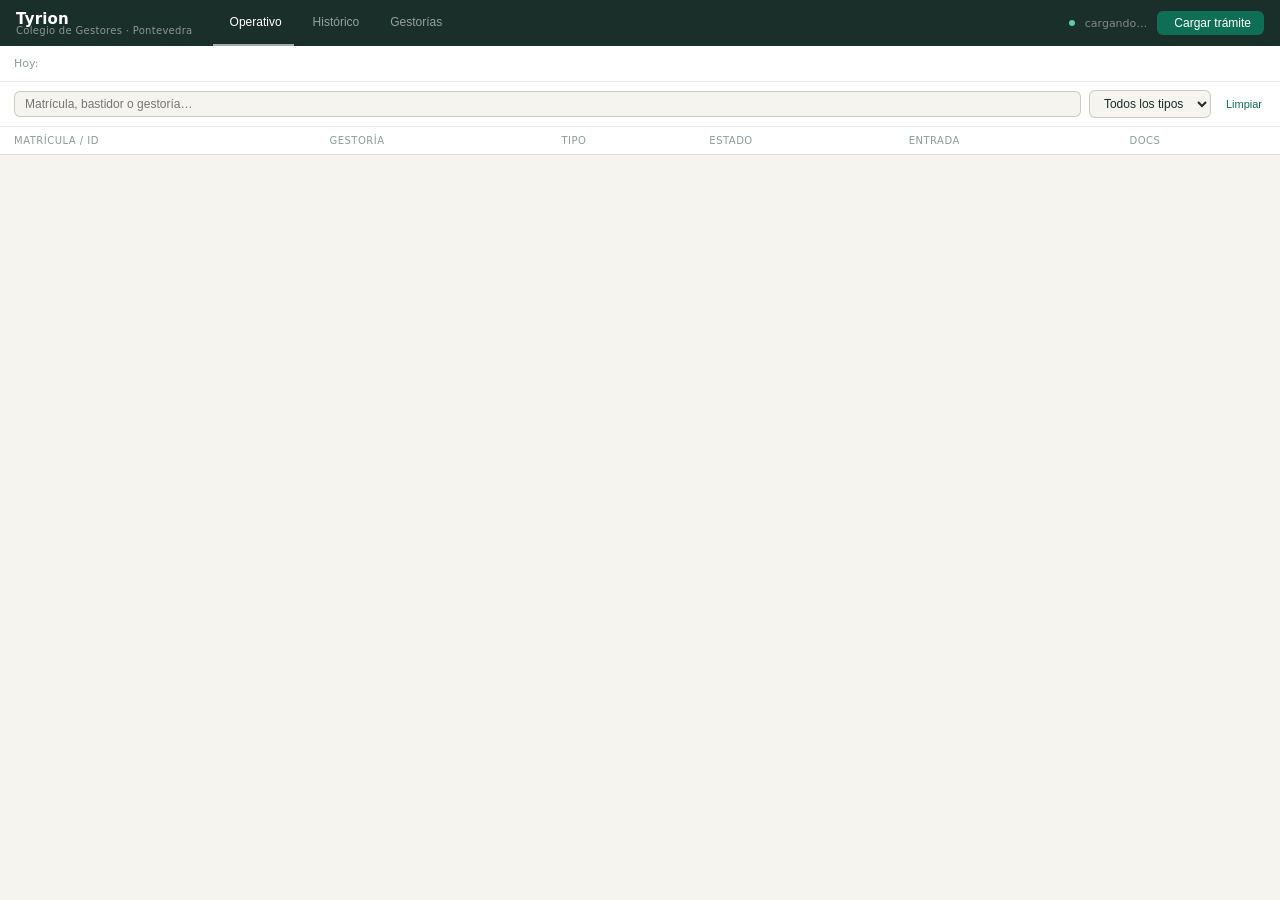
==== commit 0523101b: "feat: frontend rediseñado (diseño aprobado) + recursos locales + PDF real + historial con timestamp " ====
--- a/backend/static/index.html
+++ b/backend/static/index.html
@@ -1,893 +1,238 @@
 <!DOCTYPE html>
 <html lang="es">
 <head>
-<meta charset="UTF-8">
-<meta name="viewport" content="width=device-width, initial-scale=1.0">
+<meta charset="UTF-8"><meta name="viewport" content="width=device-width,initial-scale=1">
 <title>Tyrion — Pantalla Control</title>
+<link rel="stylesheet" href="/static/css/tyrion.css">
 <style>
-/* ── CAPA 1: SISTEMA DE DISEÑO ─────────────────────────────────────────────── */
-*, *::before, *::after { box-sizing: border-box; margin: 0; padding: 0; }
-
-:root {
-  /* Paleta editorial */
-  --navy:       #0F1B2D;
-  --navy-2:     #162338;
-  --blue:       #1E3A5F;
-  --blue-mid:   #2D5A9B;
-  --blue-light: #EBF2FB;
-  --bg:         #F4F6F9;
-  --white:      #FFFFFF;
-  --alert:      #C0392B;
-  --alert-bg:   #FDECEA;
-  --success:    #1A6B3C;
-  --success-bg: #E6F4ED;
-  --warn:       #92400E;
-  --warn-bg:    #FEF3C7;
-  --danger:     #991B1B;
-  --danger-bg:  #FEE2E2;
-  --purple:     #5B21B6;
-  --purple-bg:  #EDE9FE;
-  --text:       #111827;
-  --text-2:     #4B5563;
-  --text-3:     #9CA3AF;
-  --border:     #E5E7EB;
-  --border-2:   #D1D5DB;
-  --radius-sm:  4px;
-  --radius:     8px;
-  --radius-lg:  12px;
-  --shadow-sm:  0 1px 2px rgba(0,0,0,.06);
-  --shadow:     0 1px 3px rgba(0,0,0,.10), 0 1px 2px rgba(0,0,0,.06);
-  --shadow-md:  0 4px 6px rgba(0,0,0,.08), 0 2px 4px rgba(0,0,0,.05);
-  --shadow-lg:  0 10px 15px rgba(0,0,0,.10), 0 4px 6px rgba(0,0,0,.05);
-  --transition: .15s ease;
-  --font: system-ui, -apple-system, 'Segoe UI', sans-serif;
-  --font-mono: 'SF Mono', 'Fira Code', ui-monospace, monospace;
-}
-
-html, body { height: 100%; }
-body {
-  font-family: var(--font);
-  background: var(--bg);
-  color: var(--text);
-  font-size: 13px;
-  display: flex;
-  flex-direction: column;
-  height: 100vh;
-  overflow: hidden;
-}
-
-/* ── SCROLLBAR ELEGANTE ── */
-::-webkit-scrollbar { width: 6px; height: 6px; }
-::-webkit-scrollbar-track { background: transparent; }
-::-webkit-scrollbar-thumb { background: var(--border-2); border-radius: 3px; }
-::-webkit-scrollbar-thumb:hover { background: var(--text-3); }
-
-/* ── HEADER ── */
-header {
-  background: var(--navy);
-  color: #fff;
-  height: 52px;
-  padding: 0 16px;
-  display: flex;
-  align-items: center;
-  gap: 0;
-  flex-shrink: 0;
-  user-select: none;
-}
-.header-brand {
-  display: flex;
-  align-items: baseline;
-  gap: 8px;
-  margin-right: 20px;
-  flex-shrink: 0;
-}
-.header-brand h1 {
-  font-size: 15px;
-  font-weight: 700;
-  letter-spacing: .4px;
-  color: #fff;
-}
-.header-brand .sub {
-  font-size: 11px;
-  color: #64748b;
-  letter-spacing: .2px;
-}
-
-/* Navegación principal en header */
-#nav-tabs {
-  display: flex;
-  height: 100%;
-  gap: 0;
-  margin-right: auto;
-}
-.nav-tab {
-  display: flex;
-  align-items: center;
-  gap: 6px;
-  padding: 0 16px;
-  cursor: pointer;
-  border-bottom: 2px solid transparent;
-  font-size: 13px;
-  font-weight: 500;
-  color: #94a3b8;
-  transition: color var(--transition), border-color var(--transition), background var(--transition);
-  white-space: nowrap;
-}
-.nav-tab:hover { color: #cbd5e1; background: rgba(255,255,255,.05); }
-.nav-tab.activo { color: #fff; border-bottom-color: #fff; }
-.nav-tab svg { width: 14px; height: 14px; stroke: currentColor; fill: none; stroke-width: 2; }
-
-/* Stats inline en header */
-#header-stats {
-  display: flex;
-  gap: 0;
-  margin-right: 12px;
-}
-.stat-chip {
-  display: flex;
-  align-items: center;
-  gap: 5px;
-  padding: 4px 10px;
-  border-radius: var(--radius-sm);
-  cursor: pointer;
-  font-size: 12px;
-  font-weight: 600;
-  color: #94a3b8;
-  transition: background var(--transition), color var(--transition);
-}
-.stat-chip:hover { background: rgba(255,255,255,.08); color: #fff; }
-.stat-chip.activo { background: rgba(255,255,255,.12); color: #fff; }
-.stat-chip.alerta-chip { color: var(--alert); }
-.stat-chip.alerta-chip.activo { background: var(--alert); color: #fff; }
-.stat-num { font-size: 14px; font-weight: 700; }
-
-#header-actions {
-  display: flex;
-  align-items: center;
-  gap: 10px;
-}
-#indicador-salud {
-  font-size: 11px;
-  color: rgba(255,255,255,0.4);
-  white-space: nowrap;
-}
-.btn-primary {
-  background: var(--blue-mid);
-  color: #fff;
-  border: none;
-  padding: 6px 14px;
-  border-radius: var(--radius-sm);
-  font-size: 13px;
-  font-weight: 600;
-  cursor: pointer;
-  text-decoration: none;
-  white-space: nowrap;
-  display: inline-flex;
-  align-items: center;
-  gap: 5px;
-  transition: background var(--transition);
-}
-.btn-primary:hover { background: #3b6fb5; }
-
-/* ── VISTAS ── */
-#vistas { flex: 1; display: flex; flex-direction: column; min-height: 0; }
-.vista { display: none; flex: 1; flex-direction: column; min-height: 0; }
-.vista.activa { display: flex; }
-
-/* ── VISTA OPERATIVO ── */
-#vista-operativo {
-  flex-direction: row;
-}
-
-/* Panel tabla */
-#panel-tabla {
-  flex: 1;
-  display: flex;
-  flex-direction: column;
-  min-width: 0;
-  background: var(--bg);
-  overflow: hidden;
-}
-#barra-filtros {
-  display: flex;
-  gap: 8px;
-  padding: 8px 14px;
-  border-bottom: 1px solid var(--border);
-  align-items: center;
-  background: var(--white);
-  flex-shrink: 0;
-}
-.filtro-input, .filtro-select {
-  border: 1px solid var(--border-2);
-  border-radius: var(--radius-sm);
-  padding: 5px 10px;
-  font-size: 13px;
-  font-family: inherit;
-  outline: none;
-  color: var(--text);
-  background: var(--white);
-  transition: border-color var(--transition), box-shadow var(--transition);
-}
-.filtro-input:focus, .filtro-select:focus {
-  border-color: var(--blue-mid);
-  box-shadow: 0 0 0 2px rgba(45,90,155,.12);
-}
-#filtro-texto { width: 200px; }
-#btn-limpiar {
-  margin-left: auto;
-  font-size: 12px;
-  color: var(--text-3);
-  cursor: pointer;
-  background: none;
-  border: none;
-  font-family: inherit;
-  padding: 4px 8px;
-  border-radius: var(--radius-sm);
-  transition: color var(--transition);
-}
-#btn-limpiar:hover { color: var(--text); }
-
-.tabla-wrapper {
-  flex: 1;
-  overflow-y: auto;
-}
-table { width: 100%; border-collapse: collapse; }
-thead th {
-  padding: 8px 12px;
-  text-align: left;
-  font-size: 10.5px;
-  font-weight: 600;
-  text-transform: uppercase;
-  letter-spacing: .5px;
-  color: var(--text-3);
-  background: var(--white);
-  border-bottom: 1px solid var(--border);
-  position: sticky;
-  top: 0;
-  z-index: 1;
-}
-tbody tr {
-  border-bottom: 1px solid var(--border);
-  cursor: pointer;
-  background: var(--white);
-  transition: background var(--transition);
-}
-tbody tr:hover { background: #f8fafd; }
-tbody tr.seleccionada { background: var(--blue-light); border-left: 3px solid var(--blue-mid); }
-tbody td {
-  padding: 9px 12px;
-  vertical-align: middle;
-  font-size: 13px;
-  color: var(--text-2);
-}
-td.matricula-col {
-  font-family: var(--font-mono);
-  font-size: 12px;
-  font-weight: 600;
-  color: var(--text);
-  letter-spacing: .5px;
-}
-#sin-resultados {
-  padding: 60px 24px;
-  text-align: center;
-  color: var(--text-3);
-  display: none;
-  font-size: 13px;
-  background: var(--white);
-}
-
-/* ── BADGES ── */
-.badge {
-  display: inline-block;
-  border-radius: 10px;
-  padding: 2px 8px;
-  font-size: 11px;
-  font-weight: 600;
-  white-space: nowrap;
-  letter-spacing: .1px;
-}
-.badge-recibido           { background: var(--blue-light); color: var(--blue); }
-.badge-en_revision        { background: var(--warn-bg);    color: var(--warn); }
-.badge-pendiente_gestoria { background: var(--alert-bg);   color: var(--alert); }
-.badge-listo_dgt          { background: var(--success-bg); color: var(--success); }
-.badge-en_cadeteria       { background: var(--purple-bg);  color: var(--purple); }
-.badge-cerrado            { background: #F3F4F6;           color: var(--text-3); }
-
-.alerta-icon { color: var(--alert); }
-.docs-faltantes { color: var(--warn); font-size: 11px; }
-
-/* ── PANEL DETALLE ── */
-#panel-detalle {
-  width: 360px;
-  background: var(--white);
-  border-left: 1px solid var(--border);
-  overflow-y: auto;
-  display: none;
-  flex-direction: column;
-  flex-shrink: 0;
-}
-#panel-detalle.visible { display: flex; }
-
-#detalle-header {
-  padding: 12px 14px;
-  border-bottom: 1px solid var(--border);
-  flex-shrink: 0;
-  background: var(--white);
-  position: sticky;
-  top: 0;
-  z-index: 2;
-}
-#detalle-header h2 {
-  font-size: 14px;
-  font-weight: 700;
-  color: var(--text);
-  line-height: 1.3;
-  padding-right: 24px;
-  font-family: var(--font-mono);
-  letter-spacing: .5px;
-}
-#detalle-header .meta {
-  font-size: 12px;
-  color: var(--text-2);
-  margin-top: 3px;
-}
-#btn-cerrar-detalle {
-  float: right;
-  background: none;
-  border: none;
-  font-size: 18px;
-  cursor: pointer;
-  color: var(--text-3);
-  margin-top: -2px;
-  line-height: 1;
-  padding: 2px 4px;
-  border-radius: var(--radius-sm);
-  transition: color var(--transition), background var(--transition);
-}
-#btn-cerrar-detalle:hover { color: var(--text); background: var(--bg); }
-
-#detalle-cuerpo { padding: 12px 14px; flex: 1; }
-
-.seccion-titulo {
-  font-size: 10px;
-  font-weight: 700;
-  text-transform: uppercase;
-  letter-spacing: .8px;
-  color: var(--text-3);
-  margin: 16px 0 6px;
-}
-.seccion-titulo:first-child { margin-top: 0; }
-
-.doc-item {
-  display: flex;
-  gap: 8px;
-  align-items: center;
-  padding: 6px 0;
-  border-bottom: 1px solid var(--border);
-}
-.doc-item:last-child { border-bottom: none; }
-.doc-validez {
-  font-size: 10px;
-  font-weight: 600;
-  padding: 2px 6px;
-  border-radius: 8px;
-  flex-shrink: 0;
-}
-.doc-VALIDO               { background: var(--success-bg); color: var(--success); }
-.doc-EVIDENCIA_COMPATIBLE { background: var(--warn-bg);    color: var(--warn); }
-.doc-RECHAZADO            { background: var(--danger-bg);  color: var(--danger); }
-.doc-nombre {
-  flex: 1;
-  font-size: 12px;
-  overflow: hidden;
-  text-overflow: ellipsis;
-  white-space: nowrap;
-  color: var(--text);
-}
-.doc-link {
-  font-size: 11px;
-  color: var(--blue-mid);
-  cursor: pointer;
-  text-decoration: none;
-  flex-shrink: 0;
-  padding: 2px 6px;
-  border-radius: var(--radius-sm);
-  border: 1px solid var(--blue-light);
-  font-weight: 500;
-  transition: background var(--transition), border-color var(--transition);
-}
-.doc-link:hover { background: var(--blue-light); border-color: var(--blue-mid); }
-
-.evento-item { padding: 5px 0; border-bottom: 1px solid var(--border); }
-.evento-item:last-child { border-bottom: none; }
-.evento-item > div:first-child { font-size: 12px; color: var(--text); }
-.evento-hora { font-size: 11px; color: var(--text-3); margin-top: 2px; }
-
-.aviso-item {
-  background: var(--alert-bg);
-  border-left: 3px solid var(--alert);
-  border-radius: 0 var(--radius-sm) var(--radius-sm) 0;
-  padding: 7px 10px;
-  margin-bottom: 5px;
-  font-size: 12px;
-}
-.aviso-tipo {
-  font-weight: 700;
-  color: var(--alert);
-  font-size: 10px;
-  text-transform: uppercase;
-  letter-spacing: .4px;
-}
-
-#btn-escalar {
-  display: none;
-  width: calc(100% - 28px);
-  margin: 0 14px 14px;
-  background: var(--danger);
-  color: #fff;
-  border: none;
-  border-radius: var(--radius);
-  padding: 9px;
-  font-size: 13px;
-  font-weight: 600;
-  font-family: inherit;
-  cursor: pointer;
-  transition: background var(--transition);
-  flex-shrink: 0;
-}
-#btn-escalar:hover { background: #7f1d1d; }
-#btn-escalar:disabled { background: var(--text-3); cursor: not-allowed; }
-
-/* ── PANEL SPLIT (visor doc) ── */
-#panel-split {
-  display: none;
-  flex-direction: column;
-  background: var(--white);
-  border-left: 1px solid var(--border);
-  overflow: hidden;
-  flex-shrink: 0;
-  width: 540px;
-}
-#panel-split.visible { display: flex; }
-
-#split-header {
-  padding: 10px 14px;
-  border-bottom: 1px solid var(--border);
-  display: flex;
-  align-items: center;
-  gap: 10px;
-  flex-shrink: 0;
-}
-#split-header h3 {
-  font-size: 13px;
-  font-weight: 600;
-  flex: 1;
-  color: var(--text);
-  white-space: nowrap;
-  overflow: hidden;
-  text-overflow: ellipsis;
-}
-#btn-cerrar-split {
-  background: none;
-  border: none;
-  font-size: 17px;
-  cursor: pointer;
-  color: var(--text-3);
-  padding: 2px 4px;
-  border-radius: var(--radius-sm);
-  transition: color var(--transition), background var(--transition);
-}
-#btn-cerrar-split:hover { color: var(--text); background: var(--bg); }
-#split-body { display: flex; flex: 1; overflow: hidden; }
-#split-izq {
-  flex: 1;
-  background: #F0F2F5;
-  display: flex;
-  align-items: center;
-  justify-content: center;
-  border-right: 1px solid var(--border);
-  font-size: 13px;
-  color: var(--text-3);
-  padding: 20px;
-  text-align: center;
-}
-#split-der { width: 260px; overflow-y: auto; padding: 12px; flex-shrink: 0; }
-
-.campo-item {
-  display: flex;
-  gap: 6px;
-  padding: 6px 0;
-  border-bottom: 1px solid var(--border);
-  align-items: flex-start;
-}
-.campo-item:last-child { border-bottom: none; }
-.campo-estado { font-size: 13px; flex-shrink: 0; }
-.campo-nombre { font-size: 11px; color: var(--text-3); flex-shrink: 0; width: 100px; padding-top: 1px; }
-.campo-valor { font-size: 12px; font-weight: 600; flex: 1; color: var(--text); word-break: break-all; }
-
-#split-justificacion {
-  margin-top: 10px;
-  padding: 8px 10px;
-  background: var(--bg);
-  border-radius: var(--radius-sm);
-  font-size: 11px;
-  color: var(--text-2);
-  line-height: 1.6;
-}
-
-.validez-banner {
-  padding: 7px 10px;
-  border-radius: var(--radius-sm);
-  font-size: 11px;
-  font-weight: 700;
-  margin-bottom: 10px;
-  letter-spacing: .3px;
-}
-.banner-VALIDO               { background: var(--success-bg); color: var(--success); }
-.banner-EVIDENCIA_COMPATIBLE { background: var(--warn-bg);    color: var(--warn); }
-.banner-RECHAZADO            { background: var(--danger-bg);  color: var(--danger); }
-
-/* ── CAPA 3: COTEJO VISUAL ── */
-#panel-cotejo {
-  display: none;
-  flex-direction: column;
-  background: var(--bg);
-  border-left: 1px solid var(--border);
-  overflow-y: auto;
-  flex-shrink: 0;
-  width: 300px;
-}
-#panel-cotejo.visible { display: flex; }
-#cotejo-header {
-  padding: 12px 14px;
-  border-bottom: 1px solid var(--border);
-  background: var(--white);
-  position: sticky;
-  top: 0;
-  z-index: 2;
-  display: flex;
-  align-items: center;
-  justify-content: space-between;
-}
-#cotejo-header h3 { font-size: 12px; font-weight: 700; color: var(--text-3); text-transform: uppercase; letter-spacing: .6px; }
-#cotejo-veredicto {
-  font-size: 11px;
-  font-weight: 700;
-  padding: 3px 8px;
-  border-radius: 10px;
-}
-.veredic-ok   { background: var(--success-bg); color: var(--success); }
-.veredic-warn { background: var(--warn-bg); color: var(--warn); }
-.veredic-err  { background: var(--danger-bg); color: var(--danger); }
-
-#cotejo-body { padding: 10px 12px; }
-
-.verif-card {
-  background: var(--white);
-  border: 1px solid var(--border);
-  border-radius: var(--radius);
-  padding: 10px 12px;
-  margin-bottom: 8px;
-  display: flex;
-  gap: 10px;
-  align-items: flex-start;
-  box-shadow: var(--shadow-sm);
-  transition: box-shadow var(--transition);
-}
-.verif-card:hover { box-shadow: var(--shadow); }
-.verif-icon {
-  font-size: 16px;
-  flex-shrink: 0;
-  margin-top: 1px;
-}
-.verif-campo {
-  font-size: 10px;
-  font-weight: 700;
-  text-transform: uppercase;
-  letter-spacing: .5px;
-  color: var(--text-3);
-  margin-bottom: 2px;
-}
-.verif-desc {
-  font-size: 12px;
-  color: var(--text);
-  line-height: 1.4;
-}
-.verif-card.ok { border-left: 3px solid var(--success); }
-.verif-card.err { border-left: 3px solid var(--danger); }
-.verif-card.warn { border-left: 3px solid var(--warn); }
-
-/* ── VISTA HISTÓRICO ── */
-#vista-historico {
-  flex-direction: column;
-}
-#hist-barra {
-  display: flex;
-  gap: 8px;
-  padding: 8px 14px;
-  border-bottom: 1px solid var(--border);
-  align-items: center;
-  background: var(--white);
-  flex-shrink: 0;
-}
-#hist-tabla-wrapper { flex: 1; overflow-y: auto; }
-
-/* ── VISTA GESTORÍAS ── */
-#vista-gestorias {
-  flex-direction: column;
-  overflow: hidden;
-}
-#gest-toolbar {
-  display: flex;
-  gap: 8px;
-  padding: 8px 14px;
-  border-bottom: 1px solid var(--border);
-  align-items: center;
-  background: var(--white);
-  flex-shrink: 0;
-}
-#gest-toolbar h2 { font-size: 14px; font-weight: 600; color: var(--text); margin-right: 8px; }
-#btn-nueva-gestoria {
-  background: var(--blue-mid);
-  color: #fff;
-  border: none;
-  padding: 5px 12px;
-  border-radius: var(--radius-sm);
-  font-size: 12px;
-  font-weight: 600;
-  cursor: pointer;
-  font-family: inherit;
-  margin-left: auto;
-  transition: background var(--transition);
-}
-#btn-nueva-gestoria:hover { background: #3b6fb5; }
-
-#gest-lista-wrapper { flex: 1; overflow-y: auto; padding: 12px 14px; }
-
-.gest-card {
-  background: var(--white);
-  border: 1px solid var(--border);
-  border-radius: var(--radius);
-  padding: 12px 14px;
-  margin-bottom: 8px;
-  display: flex;
-  align-items: center;
-  gap: 12px;
-  box-shadow: var(--shadow-sm);
-  transition: box-shadow var(--transition);
-}
-.gest-card:hover { box-shadow: var(--shadow); }
-.gest-avatar {
-  width: 38px;
-  height: 38px;
-  border-radius: 50%;
-  background: var(--blue-light);
-  color: var(--blue);
-  display: flex;
-  align-items: center;
-  justify-content: center;
-  font-size: 14px;
-  font-weight: 700;
-  flex-shrink: 0;
-}
-.gest-info { flex: 1; min-width: 0; }
-.gest-nombre { font-size: 13px; font-weight: 600; color: var(--text); }
-.gest-email { font-size: 11px; color: var(--text-3); margin-top: 1px; }
-.gest-extra { font-size: 11px; color: var(--text-2); margin-top: 1px; }
-.gest-actions { display: flex; gap: 6px; }
-.btn-gest-edit, .btn-gest-del {
-  background: none;
-  border: 1px solid var(--border);
-  border-radius: var(--radius-sm);
-  padding: 4px 10px;
-  font-size: 11px;
-  font-weight: 500;
-  cursor: pointer;
-  font-family: inherit;
-  transition: background var(--transition), border-color var(--transition), color var(--transition);
-}
-.btn-gest-edit { color: var(--blue-mid); }
-.btn-gest-edit:hover { background: var(--blue-light); border-color: var(--blue-mid); }
-.btn-gest-del { color: var(--danger); }
-.btn-gest-del:hover { background: var(--danger-bg); border-color: var(--danger); }
-
-/* ── MODAL ── */
-#modal-overlay {
-  display: none;
-  position: fixed;
-  inset: 0;
-  background: rgba(0,0,0,.4);
-  z-index: 100;
-  align-items: center;
-  justify-content: center;
-  backdrop-filter: blur(2px);
-}
-#modal-overlay.visible { display: flex; }
-#modal {
-  background: var(--white);
-  border-radius: var(--radius-lg);
-  box-shadow: var(--shadow-lg);
-  width: 420px;
-  max-width: calc(100vw - 32px);
-  padding: 24px;
-}
-#modal h3 { font-size: 15px; font-weight: 700; color: var(--text); margin-bottom: 16px; }
-.modal-field { margin-bottom: 12px; }
-.modal-label {
-  display: block;
-  font-size: 11px;
-  font-weight: 600;
-  color: var(--text-2);
-  text-transform: uppercase;
-  letter-spacing: .4px;
-  margin-bottom: 4px;
-}
-.modal-input {
-  width: 100%;
-  border: 1px solid var(--border-2);
-  border-radius: var(--radius-sm);
-  padding: 7px 10px;
-  font-size: 13px;
-  font-family: inherit;
-  outline: none;
-  color: var(--text);
-  transition: border-color var(--transition), box-shadow var(--transition);
-}
-.modal-input:focus {
-  border-color: var(--blue-mid);
-  box-shadow: 0 0 0 2px rgba(45,90,155,.12);
-}
-.modal-actions {
-  display: flex;
-  gap: 8px;
-  justify-content: flex-end;
-  margin-top: 20px;
-}
-.btn-modal-cancel {
-  background: none;
-  border: 1px solid var(--border-2);
-  border-radius: var(--radius-sm);
-  padding: 7px 16px;
-  font-size: 13px;
-  font-weight: 500;
-  cursor: pointer;
-  font-family: inherit;
-  color: var(--text-2);
-  transition: background var(--transition);
-}
-.btn-modal-cancel:hover { background: var(--bg); }
-.btn-modal-ok {
-  background: var(--blue-mid);
-  color: #fff;
-  border: none;
-  border-radius: var(--radius-sm);
-  padding: 7px 20px;
-  font-size: 13px;
-  font-weight: 600;
-  cursor: pointer;
-  font-family: inherit;
-  transition: background var(--transition);
-}
-.btn-modal-ok:hover { background: #3b6fb5; }
-
-/* ── TOAST ── */
-#toast {
-  position: fixed;
-  top: 60px;
-  right: 16px;
-  z-index: 9999;
-  min-width: 240px;
-  max-width: 360px;
-  padding: 11px 14px;
-  border-radius: var(--radius);
-  font-size: 13px;
-  font-weight: 500;
-  color: #fff;
-  box-shadow: var(--shadow-md);
-  opacity: 0;
-  transform: translateY(-6px);
-  transition: opacity .2s, transform .2s;
-  pointer-events: none;
-}
-#toast.show { opacity: 1; transform: translateY(0); }
-#toast.toast-ok   { background: var(--success); }
-#toast.toast-err  { background: var(--danger); }
-#toast.toast-warn { background: var(--warn); }
-
-/* ── FOOTER ── */
-#footer {
-  text-align: right;
-  padding: 3px 14px;
-  font-size: 10.5px;
-  color: var(--text-3);
-  background: var(--white);
-  border-top: 1px solid var(--border);
-  flex-shrink: 0;
-}
+*{box-sizing:border-box;margin:0;padding:0}
+:root{
+  --bg:#F5F4EF;--surface:#FFFFFF;--ink:#1A2E2A;--ink2:#4A5E5A;--ink3:#8A9E9A;
+  --green:#0F6E56;--green-bg:#E1F5EE;--green-bd:#9FE1CB;
+  --amber:#854F0B;--amber-bg:#FAEEDA;--amber-bd:#FAC775;
+  --red:#A32D2D;--red-bg:#FCEBEB;--red-bd:#F7C1C1;
+  --bd:rgba(26,46,42,0.11);--bd2:rgba(26,46,42,0.20);
+  --mono:'JetBrains Mono',ui-monospace,monospace;
+}
+body{font-family:'Inter',system-ui,sans-serif;font-size:13px;color:var(--ink);background:var(--bg);height:100vh;display:flex;flex-direction:column;overflow:hidden}
+
+/* SCROLLBAR */
+::-webkit-scrollbar{width:5px;height:5px}
+::-webkit-scrollbar-track{background:transparent}
+::-webkit-scrollbar-thumb{background:var(--bd2);border-radius:3px}
+
+/* TOPBAR */
+.topbar{background:var(--ink);color:#fff;display:flex;align-items:center;padding:0 16px;height:46px;flex-shrink:0;gap:2px}
+.brand{font-size:15px;font-weight:600;margin-right:18px;letter-spacing:.2px;white-space:nowrap}
+.brand small{font-size:10px;font-weight:400;opacity:.5;display:block;letter-spacing:.3px;margin-top:-3px}
+.nav-btn{background:none;border:none;border-bottom:2px solid transparent;color:rgba(255,255,255,.55);font-size:12px;padding:0 12px;height:46px;cursor:pointer;display:flex;align-items:center;gap:5px;font-family:'Inter',sans-serif;transition:.12s;white-space:nowrap}
+.nav-btn:hover,.nav-btn.active{color:#fff}
+.nav-btn.active{border-bottom-color:rgba(255,255,255,.6)}
+.nav-btn i{font-size:14px}
+.topbar-right{margin-left:auto;display:flex;align-items:center;gap:10px;flex-shrink:0}
+.chip-warn{background:var(--amber-bg);color:var(--amber);border:0.5px solid var(--amber-bd);padding:3px 10px;border-radius:20px;font-size:11px;font-weight:500;display:flex;align-items:center;gap:4px;cursor:pointer}
+.sdot{width:6px;height:6px;border-radius:50%;background:#5DCAA5;display:inline-block;flex-shrink:0}
+.sys-info{font-size:11px;color:rgba(255,255,255,.45);white-space:nowrap}
+.btn-primary{background:var(--green);color:#fff;border:none;padding:5px 13px;border-radius:6px;font-size:12px;font-weight:500;cursor:pointer;font-family:'Inter',sans-serif;display:inline-flex;align-items:center;gap:4px;text-decoration:none;white-space:nowrap}
+.btn-primary:hover{background:#085041}
+
+/* STATS BAR */
+.stats-bar{background:var(--surface);border-bottom:0.5px solid var(--bd);padding:0 14px;display:flex;align-items:center;gap:4px;height:36px;flex-shrink:0;overflow-x:auto}
+.stats-bar>span{font-size:11px;color:var(--ink3);margin-right:4px;white-space:nowrap}
+.spill{padding:3px 10px;border-radius:20px;font-size:11px;cursor:pointer;border:0.5px solid transparent;white-space:nowrap;transition:.12s;background:none;font-family:'Inter',sans-serif;color:var(--ink2)}
+.spill:hover{border-color:var(--bd2)}
+.spill.act{background:var(--ink);color:#fff}
+.s-recibido{color:#185FA5}.s-revision{color:#854F0B}.s-gestoria{color:#993C1D}
+.s-dgt{color:#0F6E56}.s-cadeteria{color:#533AB7}.s-cerrado{color:#5F5E5A}
+.snum{font-weight:600;margin-right:3px}
+
+/* FILTERS */
+.filters{padding:8px 14px;background:var(--surface);border-bottom:0.5px solid var(--bd);display:flex;gap:8px;align-items:center;flex-shrink:0;flex-wrap:wrap}
+.filters input,.filters select{font-size:12px;padding:5px 10px;border:0.5px solid var(--bd2);border-radius:6px;background:var(--bg);color:var(--ink);outline:none;font-family:'Inter',sans-serif;transition:.12s}
+.filters input:focus,.filters select:focus{border-color:var(--green)}
+.filters input{flex:1;min-width:160px}
+.limpiar{font-size:11px;color:var(--green);cursor:pointer;background:none;border:none;padding:0 4px;font-family:'Inter',sans-serif;display:flex;align-items:center;gap:3px;white-space:nowrap}
+
+/* MAIN LAYOUT */
+.main{flex:1;display:flex;overflow:hidden}
+.tbl-col{flex:1;overflow:hidden;display:flex;flex-direction:column;min-width:0}
+.tbl-scroll{flex:1;overflow-y:auto}
+table{width:100%;border-collapse:collapse}
+th{font-size:10px;text-transform:uppercase;letter-spacing:.5px;color:var(--ink3);padding:8px 14px;text-align:left;border-bottom:0.5px solid var(--bd);position:sticky;top:0;background:var(--surface);font-weight:500;z-index:1}
+td{padding:10px 14px;border-bottom:0.5px solid var(--bd);vertical-align:middle}
+tbody tr:hover td{background:#f0faf5;cursor:pointer}
+tbody tr.sel td{background:#d8eee5}
+.mat{font-family:var(--mono);font-size:13px;font-weight:600;letter-spacing:.3px}
+.subtipo{font-size:10px;color:var(--ink3);letter-spacing:.2px}
+.gest-name{color:var(--green);font-size:12px}
+.badge{padding:2px 8px;border-radius:20px;font-size:10px;font-weight:500;white-space:nowrap;display:inline-flex;align-items:center}
+.b-recibido{background:#E6F1FB;color:#0C447C}
+.b-revision{background:#FAEEDA;color:#633806}
+.b-gestoria{background:#FAECE7;color:#712B13}
+.b-dgt{background:#EAF3DE;color:#27500A}
+.b-cadeteria{background:#EEEDFE;color:#3C3489}
+.b-cerrado{background:#F1EFE8;color:#444441}
+.docs-cell{font-size:11px;color:var(--ink3)}
+.docs-cell b{color:var(--ink2);font-weight:500}
+.falt{font-size:10px;color:var(--amber);display:flex;align-items:center;gap:3px;margin-top:2px}
+.entry{font-size:11px;font-family:var(--mono);color:var(--ink3)}
+.tri{color:var(--amber);font-size:13px;margin-right:3px}
+#sin-resultados{text-align:center;padding:50px 20px;color:var(--ink3);font-size:13px;display:none;background:var(--surface)}
+
+/* DETALLE PANEL */
+.det-panel{width:360px;flex-shrink:0;border-left:0.5px solid var(--bd);display:flex;flex-direction:column;background:var(--surface);overflow:hidden}
+.det-header{padding:14px 14px 12px;border-bottom:0.5px solid var(--bd);flex-shrink:0}
+.det-mat{font-family:var(--mono);font-size:18px;font-weight:700;letter-spacing:.8px;color:var(--ink)}
+.det-meta{font-size:11px;color:var(--ink3);margin-top:2px}
+.det-header-row{display:flex;align-items:flex-start;justify-content:space-between;gap:8px}
+.btn-close{background:none;border:none;color:var(--ink3);cursor:pointer;font-size:16px;padding:2px;line-height:1}
+.btn-close:hover{color:var(--ink)}
+.det-body{flex:1;overflow-y:auto}
+.det-section{padding:10px 14px;border-bottom:0.5px solid var(--bd)}
+.det-section-lbl{font-size:10px;text-transform:uppercase;letter-spacing:.5px;color:var(--ink3);margin-bottom:8px;font-weight:500}
+.doc-row{display:flex;align-items:center;gap:7px;padding:6px 0;border-bottom:0.5px solid var(--bd)}
+.doc-row:last-child{border:none}
+.doc-v{padding:2px 7px;border-radius:10px;font-size:10px;font-weight:600;flex-shrink:0}
+.dv-ok{background:var(--green-bg);color:var(--green)}
+.dv-baja{background:var(--amber-bg);color:var(--amber)}
+.dv-ev{background:#FAEEDA;color:#633806}
+.dv-rech{background:var(--red-bg);color:var(--red)}
+.doc-name{flex:1;font-family:var(--mono);font-size:11px;color:var(--ink2);overflow:hidden;text-overflow:ellipsis;white-space:nowrap}
+.btn-ver{font-size:10px;color:var(--green);background:none;border:0.5px solid var(--green-bd);border-radius:4px;padding:2px 8px;cursor:pointer;flex-shrink:0;font-family:'Inter',sans-serif}
+.btn-ver:hover{background:var(--green-bg)}
+.hist-row{font-size:11px;color:var(--ink2);padding:7px 0;border-bottom:0.5px solid var(--bd);line-height:1.4;display:flex;gap:10px;align-items:flex-start}
+.hist-row:last-child{border:none}
+.hist-hora{font-family:var(--mono);font-size:10px;color:var(--ink3);flex-shrink:0;white-space:nowrap;margin-top:1px}
+.hist-evt{flex:1;color:var(--ink2)}
+.escalar-wrap{padding:10px 14px;border-top:0.5px solid var(--bd);flex-shrink:0}
+.btn-escalar{width:100%;background:#A32D2D;color:#fff;border:none;border-radius:7px;padding:9px;font-size:12px;font-weight:500;cursor:pointer;font-family:'Inter',sans-serif;display:flex;align-items:center;justify-content:center;gap:6px}
+.btn-escalar:hover{background:#791F1F}
+.btn-escalar:disabled{opacity:.6;cursor:not-allowed}
+
+/* COTEJO/DOC PANEL */
+.cotejo-panel{width:330px;flex-shrink:0;border-left:0.5px solid var(--bd);overflow-y:auto;background:var(--bg);display:flex;flex-direction:column}
+.cot-tabs{display:flex;gap:4px;padding:10px 14px;border-bottom:0.5px solid var(--bd);background:var(--surface);flex-shrink:0}
+.cot-tab{font-size:11px;padding:5px 12px;border-radius:6px;cursor:pointer;border:0.5px solid transparent;background:none;color:var(--ink3);font-family:'Inter',sans-serif;display:flex;align-items:center;gap:5px;transition:.12s}
+.cot-tab.act{background:var(--green-bg);color:var(--green);border-color:var(--green-bd)}
+.cot-tab:hover:not(.act):not([disabled]){color:var(--ink2)}
+.cot-tab[disabled]{opacity:.35;cursor:default}
+.cotejo-body{padding:14px;flex:1}
+
+/* COTEJO */
+.veredicto{padding:10px 13px;border-radius:8px;margin-bottom:12px;display:flex;align-items:flex-start;gap:10px}
+.v-ok{background:var(--green-bg);border:0.5px solid var(--green-bd)}
+.v-err{background:var(--amber-bg);border:0.5px solid var(--amber-bd)}
+.veredicto i{font-size:18px;flex-shrink:0;margin-top:1px}
+.v-ok i{color:var(--green)}.v-err i{color:var(--amber)}
+.ver-title{font-size:13px;font-weight:600}
+.v-ok .ver-title{color:var(--green)}.v-err .ver-title{color:var(--amber)}
+.ver-sub{font-size:11px;opacity:.8;margin-top:2px;color:var(--ink2)}
+.cot-sec{font-size:10px;text-transform:uppercase;letter-spacing:.5px;color:var(--ink3);margin:14px 0 8px;font-weight:500}
+.cc{background:var(--surface);border:0.5px solid var(--bd);border-radius:8px;padding:11px 12px;margin-bottom:8px;border-left:3px solid var(--green-bd)}
+.cc-err{border-left-color:var(--red);background:var(--red-bg);border-color:var(--red-bd)}
+.cc-head{display:flex;align-items:center;gap:7px;margin-bottom:6px}
+.cc-head i{font-size:15px}
+.ico-ok{color:var(--green)}.ico-err{color:var(--red)}
+.cc-lbl{font-size:13px;font-weight:500}
+.cc-lbl-err{color:var(--red)}
+.cc-val{font-family:var(--mono);font-size:11px;background:var(--bg);padding:2px 8px;border-radius:4px;margin-left:auto;color:var(--ink2);word-break:break-all;flex-shrink:0}
+.cc-pills{display:flex;flex-wrap:wrap;gap:5px}
+.cc-pill{font-size:11px;color:var(--ink3);border:0.5px solid var(--bd);border-radius:20px;padding:2px 9px}
+.cc-err-vals{display:flex;flex-direction:column;gap:6px;margin-top:4px}
+.cc-err-row{display:flex;align-items:center;gap:8px;flex-wrap:wrap}
+.cc-err-doc{font-size:11px;color:var(--red);border:0.5px solid var(--red-bd);border-radius:20px;padding:2px 9px;flex-shrink:0}
+.cc-err-val{font-family:var(--mono);font-size:12px;font-weight:600;color:var(--red)}
+
+/* PANEL DOCUMENTO */
+.pdf-view{display:flex;flex-direction:column;padding:14px;gap:12px}
+.pdf-frame{background:var(--surface);border:0.5px solid var(--bd);border-radius:8px;height:260px;display:flex;flex-direction:column;align-items:center;justify-content:center;color:var(--ink3);padding:20px;text-align:center;overflow:hidden}
+.pdf-frame iframe{width:100%;height:100%;border:none;border-radius:8px}
+.pdf-frame i{font-size:40px;margin-bottom:10px;opacity:.4}
+.pdf-frame .fname{font-family:var(--mono);font-size:12px;color:var(--ink2);margin-bottom:4px}
+.pdf-frame .fhint{font-size:11px}
+.doc-fields-head{display:flex;align-items:center;gap:8px}
+.doc-tipo-badge{font-size:10px;padding:2px 8px;border-radius:10px;background:var(--green-bg);color:var(--green);font-weight:600}
+.doc-conf{font-size:11px;color:var(--ink3);margin-left:auto}
+.field-row{display:flex;align-items:center;gap:8px;padding:6px 0;border-bottom:0.5px solid var(--bd);font-size:12px}
+.field-row:last-child{border:none}
+.field-ico{font-size:14px;flex-shrink:0}
+.fi-ok{color:var(--green)}.fi-falta{color:var(--amber)}
+.field-name{color:var(--ink3);min-width:105px}
+.field-val{font-family:var(--mono);font-weight:600;color:var(--ink);margin-left:auto;word-break:break-all;text-align:right}
+.field-val.falta{color:var(--amber);font-weight:400}
+.doc-just{font-size:11px;color:var(--ink2);line-height:1.6;background:var(--bg);border-radius:6px;padding:9px 11px}
+
+/* SECCIÓN HEADER */
+.sec-header{padding:12px 16px;background:var(--surface);border-bottom:0.5px solid var(--bd);display:flex;align-items:center;justify-content:space-between;flex-shrink:0}
+.sec-title{font-size:14px;font-weight:600;color:var(--ink);display:flex;align-items:center;gap:7px}
+
+/* GESTORÍAS */
+.gest-grid{display:grid;grid-template-columns:repeat(auto-fill,minmax(220px,1fr));gap:10px;padding:14px;align-content:start;overflow-y:auto;flex:1}
+.gest-card{background:var(--surface);border:0.5px solid var(--bd);border-radius:10px;padding:14px}
+.gest-av{width:38px;height:38px;border-radius:50%;background:var(--green-bg);display:flex;align-items:center;justify-content:center;font-size:13px;font-weight:600;color:var(--green);flex-shrink:0}
+.gest-head{display:flex;align-items:center;gap:10px;margin-bottom:8px}
+.gname{font-size:13px;font-weight:600;color:var(--ink)}
+.gemail{font-size:11px;color:var(--ink3);font-family:var(--mono)}
+.gcontact{font-size:12px;color:var(--ink2);margin-bottom:8px}
+.gest-actions{display:flex;gap:6px;margin-top:10px}
+.btn-sm{font-size:11px;padding:4px 10px;border-radius:5px;cursor:pointer;border:0.5px solid var(--bd2);background:none;color:var(--ink2);font-family:'Inter',sans-serif;display:flex;align-items:center;gap:4px;transition:.12s}
+.btn-sm:hover{background:var(--green-bg);color:var(--green);border-color:var(--green-bd)}
+.btn-sm-del:hover{background:var(--red-bg);color:var(--red);border-color:var(--red-bd)}
+
+/* MODAL */
+.modal-bg{position:fixed;inset:0;background:rgba(0,0,0,.35);display:flex;align-items:center;justify-content:center;z-index:200;backdrop-filter:blur(2px)}
+.modal{background:var(--surface);border-radius:12px;padding:22px;width:320px;border:0.5px solid var(--bd);box-shadow:0 20px 40px rgba(0,0,0,.15)}
+.modal h3{font-size:15px;font-weight:600;margin-bottom:16px;color:var(--ink)}
+.form-row{margin-bottom:12px}
+.form-row label{display:block;font-size:11px;color:var(--ink3);margin-bottom:4px;font-weight:500}
+.form-row input{width:100%;font-size:12px;padding:7px 10px;border:0.5px solid var(--bd2);border-radius:6px;background:var(--bg);color:var(--ink);outline:none;font-family:'Inter',sans-serif;transition:.12s}
+.form-row input:focus{border-color:var(--green)}
+.form-row input:disabled{opacity:.5;cursor:not-allowed}
+.modal-btns{display:flex;gap:8px;justify-content:flex-end;margin-top:16px}
+
+/* TOAST */
+.toast{position:fixed;top:54px;right:16px;background:var(--ink);color:#fff;padding:10px 16px;border-radius:8px;font-size:12px;z-index:300;opacity:0;transform:translateY(-6px);transition:.2s;pointer-events:none}
+.toast.show{opacity:1;transform:translateY(0)}
+.toast.t-err{background:var(--red)}
+.toast.t-ok{background:var(--green)}
 </style>
 </head>
 <body>
 
-<div id="toast"></div>
-<div id="modal-overlay" onclick="cerrarModal(event)">
-  <div id="modal">
-    <h3 id="modal-titulo">Nueva gestoría</h3>
-    <div class="modal-field">
-      <label class="modal-label" for="m-email">Email *</label>
-      <input class="modal-input" id="m-email" type="email" placeholder="gestoria@ejemplo.es">
-    </div>
-    <div class="modal-field">
-      <label class="modal-label" for="m-nombre">Nombre *</label>
-      <input class="modal-input" id="m-nombre" type="text" placeholder="Gestoria Ejemplo">
-    </div>
-    <div class="modal-field">
-      <label class="modal-label" for="m-contacto">Persona de contacto</label>
-      <input class="modal-input" id="m-contacto" type="text" placeholder="Nombre contacto">
-    </div>
-    <div class="modal-field">
-      <label class="modal-label" for="m-telefono">Teléfono</label>
-      <input class="modal-input" id="m-telefono" type="text" placeholder="600 000 000">
-    </div>
-    <div class="modal-actions">
-      <button class="btn-modal-cancel" onclick="cerrarModal()">Cancelar</button>
-      <button class="btn-modal-ok" onclick="guardarGestoria()">Guardar</button>
-    </div>
+<div class="topbar">
+  <div class="brand">Tyrion <small>Colegio de Gestores · Pontevedra</small></div>
+  <button class="nav-btn active" id="nb-operativo" onclick="setVista('operativo')"><i class="ti ti-layout-dashboard"></i> Operativo</button>
+  <button class="nav-btn" id="nb-historico" onclick="setVista('historico')"><i class="ti ti-clock-history"></i> Histórico</button>
+  <button class="nav-btn" id="nb-gestorias" onclick="setVista('gestorias')"><i class="ti ti-building-store"></i> Gestorías</button>
+  <div class="topbar-right">
+    <span class="chip-warn" id="chip-alertas" style="display:none"><i class="ti ti-alert-triangle"></i> <span id="num-alertas">0</span> alertas</span>
+    <span class="sdot"></span>
+    <span class="sys-info" id="sys-info">cargando…</span>
+    <a href="/static/carga.html" class="btn-primary"><i class="ti ti-plus"></i> Cargar trámite</a>
   </div>
 </div>
 
-<!-- ── HEADER ── -->
-<header>
-  <div class="header-brand">
-    <h1>Tyrion</h1>
-    <span class="sub">Colegio de Gestores · Pontevedra</span>
+<!-- ═══ OPERATIVO ═══ -->
+<div id="vista-operativo" style="display:flex;flex-direction:column;flex:1;overflow:hidden">
+  <div class="stats-bar" id="stats-bar">
+    <span>Hoy:</span>
   </div>
-
-  <!-- Navegación SPA -->
-  <nav id="nav-tabs">
-    <div class="nav-tab activo" data-vista="operativo" onclick="cambiarVista('operativo', this)">
-      <svg viewBox="0 0 24 24"><rect x="3" y="3" width="7" height="7"/><rect x="14" y="3" width="7" height="7"/><rect x="14" y="14" width="7" height="7"/><rect x="3" y="14" width="7" height="7"/></svg>
-      Operativo
-    </div>
-    <div class="nav-tab" data-vista="historico" onclick="cambiarVista('historico', this)">
-      <svg viewBox="0 0 24 24"><circle cx="12" cy="12" r="9"/><polyline points="12 7 12 12 15 15"/></svg>
-      Histórico
-    </div>
-    <div class="nav-tab" data-vista="gestorias" onclick="cambiarVista('gestorias', this)">
-      <svg viewBox="0 0 24 24"><path d="M17 21v-2a4 4 0 0 0-4-4H5a4 4 0 0 0-4 4v2"/><circle cx="9" cy="7" r="4"/><path d="M23 21v-2a4 4 0 0 0-3-3.87"/><path d="M16 3.13a4 4 0 0 1 0 7.75"/></svg>
-      Gestorías
-    </div>
-  </nav>
-
-  <!-- Stats inline -->
-  <div id="header-stats"></div>
-
-  <div id="header-actions">
-    <div id="indicador-salud">● cargando…</div>
-    <a href="/static/carga.html" class="btn-primary">+ Cargar</a>
+  <div class="filters">
+    <input id="q" type="text" placeholder="Matrícula, bastidor o gestoría…" oninput="renderTabla()">
+    <select id="fTipo" onchange="cargarTramites()">
+      <option value="">Todos los tipos</option>
+      <option value="TRANSFERENCIA">Transferencia</option>
+      <option value="MATRICULACION">Matriculación</option>
+      <option value="BAJA">Baja</option>
+    </select>
+    <button class="limpiar" onclick="limpiar()"><i class="ti ti-x"></i> Limpiar</button>
   </div>
-</header>
-
-<!-- ── VISTAS ── -->
-<div id="vistas">
-
-  <!-- VISTA OPERATIVO -->
-  <div id="vista-operativo" class="vista activa">
-    <div id="panel-tabla">
-      <div id="barra-filtros">
-        <input id="filtro-texto" class="filtro-input" type="text" placeholder="Matrícula, bastidor o gestoría…">
-        <select id="filtro-tipo" class="filtro-select">
-          <option value="">Todos los tipos</option>
-          <option value="TRANSFERENCIA">Transferencia</option>
-          <option value="MATRICULACION">Matriculación</option>
-          <option value="BAJA">Baja</option>
-        </select>
-        <button id="btn-limpiar" onclick="limpiarFiltros()">✕ Limpiar</button>
-      </div>
-      <div class="tabla-wrapper">
+  <div class="main">
+    <div class="tbl-col">
+      <div class="tbl-scroll">
         <table>
           <thead>
             <tr>
-              <th style="width:24px"></th>
               <th>Matrícula / ID</th>
               <th>Gestoría</th>
               <th>Tipo</th>
@@ -896,119 +241,100 @@
               <th>Docs</th>
             </tr>
           </thead>
-          <tbody id="tbody"></tbody>
+          <tbody id="tbl"></tbody>
         </table>
         <div id="sin-resultados">Sin trámites para los filtros seleccionados.</div>
       </div>
     </div>
-
-    <!-- Panel lateral detalle -->
-    <div id="panel-detalle">
-      <div id="detalle-header">
-        <button id="btn-cerrar-detalle" onclick="cerrarDetalle()">×</button>
-        <h2 id="detalle-titulo">—</h2>
-        <div class="meta" id="detalle-meta"></div>
-      </div>
-      <div id="detalle-cuerpo"></div>
-      <button id="btn-escalar" onclick="escalar()">⚠ Escalar al administrativo</button>
-    </div>
-
-    <!-- Panel cotejo visual -->
-    <div id="panel-cotejo">
-      <div id="cotejo-header">
-        <h3>Cotejo</h3>
-        <span id="cotejo-veredicto"></span>
-      </div>
-      <div id="cotejo-body"></div>
-    </div>
-
-    <!-- Split-view documental -->
-    <div id="panel-split">
-      <div id="split-header">
-        <h3 id="split-titulo">—</h3>
-        <button id="btn-cerrar-split" onclick="cerrarSplit()">×</button>
-      </div>
-      <div id="split-body">
-        <div id="split-izq">
-          <div>📄<br><span style="font-size:12px">Selecciona un documento</span></div>
-        </div>
-        <div id="split-der">
-          <div id="split-campos"></div>
-        </div>
-      </div>
+    <div class="det-panel" id="det-panel" style="display:none"></div>
+    <div class="cotejo-panel" id="cotejo-panel" style="display:none"></div>
+  </div>
+</div>
+
+<!-- ═══ HISTÓRICO ═══ -->
+<div id="vista-historico" style="display:none;flex-direction:column;flex:1;overflow:hidden">
+  <div class="sec-header">
+    <span class="sec-title"><i class="ti ti-clock-history"></i> Histórico de trámites</span>
+    <span style="font-size:11px;color:var(--ink3)" id="hist-count"></span>
+  </div>
+  <div class="filters">
+    <input id="hq" type="text" placeholder="Matrícula, bastidor o gestoría…" oninput="renderHist()">
+    <select id="hE" onchange="renderHist()">
+      <option value="">Todos los estados</option>
+      <option value="recibido">Recibido</option>
+      <option value="en_revision">En revisión</option>
+      <option value="pendiente_gestoria">Pendiente gestoría</option>
+      <option value="listo_dgt">Listo DGT</option>
+      <option value="en_cadeteria">En cadetería</option>
+      <option value="cerrado">Cerrado</option>
+    </select>
+    <select id="hT" onchange="renderHist()">
+      <option value="">Todos los tipos</option>
+      <option value="TRANSFERENCIA">Transferencia</option>
+      <option value="MATRICULACION">Matriculación</option>
+      <option value="BAJA">Baja</option>
+    </select>
+  </div>
+  <div class="tbl-scroll" style="flex:1">
+    <table>
+      <thead>
+        <tr>
+          <th>Matrícula / ID</th>
+          <th>Gestoría</th>
+          <th>Tipo · subtipo</th>
+          <th>Estado</th>
+          <th>Entrada</th>
+          <th>Docs</th>
+        </tr>
+      </thead>
+      <tbody id="htbl"></tbody>
+    </table>
+  </div>
+</div>
+
+<!-- ═══ GESTORÍAS ═══ -->
+<div id="vista-gestorias" style="display:none;flex-direction:column;flex:1;overflow:hidden">
+  <div class="sec-header">
+    <span class="sec-title"><i class="ti ti-building-store"></i> Gestorías configuradas</span>
+    <button class="btn-primary" onclick="abrirModal()"><i class="ti ti-plus"></i> Nueva gestoría</button>
+  </div>
+  <div class="filters">
+    <input id="gq" type="text" placeholder="Buscar por nombre, email o contacto…" oninput="renderG()">
+    <button class="limpiar" onclick="document.getElementById('gq').value='';renderG()"><i class="ti ti-x"></i> Limpiar</button>
+  </div>
+  <div class="gest-grid" id="gest-grid"></div>
+</div>
+
+<!-- MODAL GESTORÍA -->
+<div class="modal-bg" id="modal" style="display:none" onclick="if(event.target===this)cerrarModal()">
+  <div class="modal">
+    <h3 id="modal-title">Nueva gestoría</h3>
+    <div class="form-row"><label>Nombre *</label><input id="g-n" placeholder="Gestoria García"></div>
+    <div class="form-row"><label>Email *</label><input id="g-e" placeholder="garcia@gestorias.es"></div>
+    <div class="form-row"><label>Persona de contacto</label><input id="g-c" placeholder="Ana García"></div>
+    <div class="form-row"><label>Teléfono</label><input id="g-t" placeholder="986 000 000"></div>
+    <div class="modal-btns">
+      <button class="btn-sm" onclick="cerrarModal()">Cancelar</button>
+      <button class="btn-primary" onclick="guardarGestoria()">Guardar</button>
     </div>
   </div>
-
-  <!-- VISTA HISTÓRICO -->
-  <div id="vista-historico" class="vista">
-    <div id="hist-barra">
-      <input id="hist-filtro-texto" class="filtro-input" type="text" placeholder="Buscar en histórico…" oninput="renderHistorico()">
-      <select id="hist-filtro-tipo" class="filtro-select" onchange="renderHistorico()">
-        <option value="">Todos los tipos</option>
-        <option value="TRANSFERENCIA">Transferencia</option>
-        <option value="MATRICULACION">Matriculación</option>
-        <option value="BAJA">Baja</option>
-      </select>
-      <select id="hist-filtro-estado" class="filtro-select" onchange="renderHistorico()">
-        <option value="">Todos los estados</option>
-        <option value="recibido">Recibido</option>
-        <option value="en_revision">En revisión</option>
-        <option value="pendiente_gestoria">Pendiente gestoría</option>
-        <option value="listo_dgt">Listo DGT</option>
-        <option value="en_cadeteria">En cadetería</option>
-        <option value="cerrado">Cerrado</option>
-      </select>
-      <span id="hist-count" style="margin-left:auto;font-size:12px;color:var(--text-3)"></span>
-    </div>
-    <div id="hist-tabla-wrapper">
-      <table>
-        <thead>
-          <tr>
-            <th>Matrícula / ID</th>
-            <th>Gestoría</th>
-            <th>Tipo · Subtipo</th>
-            <th>Estado</th>
-            <th>Entrada</th>
-            <th>Docs</th>
-          </tr>
-        </thead>
-        <tbody id="hist-tbody"></tbody>
-      </table>
-    </div>
-  </div>
-
-  <!-- VISTA GESTORÍAS -->
-  <div id="vista-gestorias" class="vista">
-    <div id="gest-toolbar">
-      <h2>Gestorías</h2>
-      <span id="gest-count" style="font-size:12px;color:var(--text-3)"></span>
-      <button id="btn-nueva-gestoria" onclick="abrirModalNueva()">+ Nueva gestoría</button>
-    </div>
-    <div id="gest-lista-wrapper">
-      <div id="gest-lista"></div>
-    </div>
-  </div>
-
-</div><!-- /vistas -->
-
-<div id="footer">
-  Actualización cada 30 s · <span id="ultima-actualizacion">—</span>
 </div>
 
+<div class="toast" id="toast"></div>
+
 <script>
-// ═══════════════════════════════════════════════════════════════
-// ESTADO GLOBAL
-// ═══════════════════════════════════════════════════════════════
-let estadoActivo = null;
-let filtroAlertaActivo = false;
-let tramiteSeleccionado = null;
+// ═══════════════════════════════════════
+// ESTADO
+// ═══════════════════════════════════════
 let todosLosTramites = [];
 let todasLasGestorias = [];
-let _modalEditEmail = null; // email del registro en edición
-
-// ═══════════════════════════════════════════════════════════════
-// UTILIDADES
-// ═══════════════════════════════════════════════════════════════
+let selId = null;
+let filtroEst = null;
+let editEmail = null;
+
+// ═══════════════════════════════════════
+// UTILS
+// ═══════════════════════════════════════
 async function apiFetch(url, opts) {
   const r = await fetch(url, opts);
   if (!r.ok) throw new Error(`${r.status} ${r.statusText}`);
@@ -1020,507 +346,568 @@
   if (!iso) return '—';
   const d = new Date(iso);
   if (isNaN(d)) return iso;
-  return d.toLocaleTimeString('es-ES', {hour:'2-digit', minute:'2-digit'});
-}
-function formatFechaHora(iso) {
+  return d.toLocaleTimeString('es-ES', {hour: '2-digit', minute: '2-digit'});
+}
+
+function formatFechaCorta(iso) {
   if (!iso) return '—';
   const d = new Date(iso);
   if (isNaN(d)) return iso;
-  return d.toLocaleString('es-ES', {day:'2-digit',month:'2-digit',year:'numeric',hour:'2-digit',minute:'2-digit'});
-}
+  const dia = d.toLocaleDateString('es-ES', {day: '2-digit', month: 'short'});
+  const hora = d.toLocaleTimeString('es-ES', {hour: '2-digit', minute: '2-digit'});
+  return `${dia} · ${hora}`;
+}
+
 function minutosDesde(iso) {
   if (!iso) return 0;
-  const d = new Date(iso);
-  return isNaN(d) ? 0 : Math.floor((Date.now() - d) / 60000);
-}
-function formatTiempo(mins) {
-  if (mins < 60) return `${mins}m`;
-  const h = Math.floor(mins / 60);
-  const m = mins % 60;
-  if (h < 24) return m > 0 ? `${h}h ${m}m` : `${h}h`;
-  const d = Math.floor(h / 24);
-  const hRest = h % 24;
-  return hRest > 0 ? `${d}d ${hRest}h` : `${d}d`;
-}
+  return Math.floor((Date.now() - new Date(iso)) / 60000);
+}
+function formatTiempo(m) {
+  if (m < 60) return `${m}m`;
+  const h = Math.floor(m/60), mm = m%60;
+  if (h < 24) return mm > 0 ? `${h}h ${mm}m` : `${h}h`;
+  const d = Math.floor(h/24), hh = h%24;
+  return hh > 0 ? `${d}d ${hh}h` : `${d}d`;
+}
+
 function idLegible(t) {
-  if (t.matricula || t.bastidor) return (t.matricula || t.bastidor);
+  if (t.matricula || t.bastidor) return t.matricula || t.bastidor;
   const esUuid = /^[0-9a-f]{8}-[0-9a-f]{4}-[0-9a-f]{4}-[0-9a-f]{4}-[0-9a-f]{12}$/i.test(t.id);
-  return esUuid ? (t.asunto_email ? t.asunto_email.slice(0,28) + '…' : 'Sin identificar') : t.id;
+  return esUuid ? (t.asunto_email ? t.asunto_email.slice(0,28)+'…' : 'Sin identificar') : t.id;
+}
+
+const BADGE = {
+  recibido:           ['b-recibido','Recibido'],
+  en_revision:        ['b-revision','En revisión'],
+  pendiente_gestoria: ['b-gestoria','Pendiente gestoría'],
+  listo_dgt:          ['b-dgt','Listo DGT'],
+  en_cadeteria:       ['b-cadeteria','En cadetería'],
+  cerrado:            ['b-cerrado','Cerrado'],
+};
+const badgeHtml = e => {
+  const [c, l] = BADGE[e] || ['b-cerrado', e];
+  return `<span class="badge ${c}">${l}</span>`;
+};
+
+function validezCls(v) {
+  if (!v) return 'dv-baja';
+  if (v === 'VALIDO') return 'dv-ok';
+  if (v === 'EVIDENCIA_COMPATIBLE') return 'dv-ev';
+  if (v === 'RECHAZADO') return 'dv-rech';
+  return 'dv-baja';
+}
+function validezLabel(v) {
+  if (v === 'VALIDO') return 'Válido';
+  if (v === 'EVIDENCIA_COMPATIBLE') return 'Compatible';
+  if (v === 'RECHAZADO') return 'Rechazado';
+  return 'Baja conf.';
 }
 
 let _toastTimer = null;
-function mostrarToast(msg, tipo = 'ok') {
+function showToast(msg, tipo = '') {
   const el = document.getElementById('toast');
   el.textContent = msg;
-  el.className = `show toast-${tipo}`;
+  el.className = 'toast show' + (tipo ? ' t-'+tipo : '');
   if (_toastTimer) clearTimeout(_toastTimer);
-  _toastTimer = setTimeout(() => { el.className = ''; }, 3000);
-}
-
-// ═══════════════════════════════════════════════════════════════
-// CAPA 2: NAVEGACIÓN SPA
-// ═══════════════════════════════════════════════════════════════
-function cambiarVista(nombre, tab) {
-  document.querySelectorAll('.vista').forEach(v => v.classList.remove('activa'));
-  document.querySelectorAll('.nav-tab').forEach(t => t.classList.remove('activo'));
-  document.getElementById('vista-' + nombre).classList.add('activa');
-  tab.classList.add('activo');
-
-  if (nombre === 'historico') renderHistorico();
-  if (nombre === 'gestorias') cargarGestorias();
-}
-
-// ═══════════════════════════════════════════════════════════════
-// HEADER STATS (filtro por estado)
-// ═══════════════════════════════════════════════════════════════
+  _toastTimer = setTimeout(() => { el.className = 'toast'; }, 3000);
+}
+
+// ═══════════════════════════════════════
+// NAVEGACIÓN
+// ═══════════════════════════════════════
+function setVista(v) {
+  ['operativo','historico','gestorias'].forEach(x => {
+    document.getElementById('vista-'+x).style.display = x === v ? 'flex' : 'none';
+    document.getElementById('nb-'+x).classList.toggle('active', x === v);
+  });
+  if (v === 'historico') renderHist();
+  if (v === 'gestorias') cargarGestorias();
+}
+
+// ═══════════════════════════════════════
+// STATS BAR
+// ═══════════════════════════════════════
 async function cargarStats() {
   const stats = await apiFetch('/api/stats');
   const orden = ['recibido','en_revision','pendiente_gestoria','listo_dgt','en_cadeteria','cerrado'];
-  const chips = orden.map(e => {
-    const n = stats.conteos[e] || 0;
-    const label = stats.etiquetas[e] || e;
-    const isAlerta = e === 'pendiente_gestoria' && n > 0;
-    const activo = estadoActivo === e ? ' activo' : '';
-    const alertaCls = isAlerta ? ' alerta-chip' : '';
-    return `<div class="stat-chip${alertaCls}${activo}" onclick="filtrarPorEstado('${e}')" title="${label}">
-      <span class="stat-num">${n}</span>
-      <span style="font-size:10px;font-weight:500">${label}</span>
-    </div>`;
+  const labels = stats.etiquetas || {};
+  const conteos = stats.conteos || {};
+  const bar = document.getElementById('stats-bar');
+  bar.innerHTML = '<span>Hoy:</span>' + orden.map(e => {
+    const n = conteos[e] || 0;
+    const lbl = labels[e] || e;
+    const cls = {recibido:'s-recibido',en_revision:'s-revision',pendiente_gestoria:'s-gestoria',listo_dgt:'s-dgt',en_cadeteria:'s-cadeteria',cerrado:'s-cerrado'}[e] || '';
+    const act = filtroEst === e ? ' act' : '';
+    return `<button class="spill ${cls}${act}" onclick="filtrarE('${e}')"><span class="snum">${n}</span>${lbl}</button>`;
   }).join('');
-  const totalAlertas = stats.alertas;
-  const alertaActivo = filtroAlertaActivo ? ' activo' : '';
-  const alertaChip = totalAlertas > 0
-    ? `<div class="stat-chip alerta-chip${alertaActivo}" onclick="toggleAlerta()" title="Ver solo alertas">⚠ ${totalAlertas}</div>`
-    : '';
-  document.getElementById('header-stats').innerHTML = chips + alertaChip;
-}
-
-function filtrarPorEstado(estado) {
-  estadoActivo = estadoActivo === estado ? null : estado;
-  filtroAlertaActivo = false;
-  recargar();
-}
-function toggleAlerta() {
-  filtroAlertaActivo = !filtroAlertaActivo;
-  estadoActivo = null;
-  recargar();
-}
-function limpiarFiltros() {
-  estadoActivo = null;
-  filtroAlertaActivo = false;
-  document.getElementById('filtro-texto').value = '';
-  document.getElementById('filtro-tipo').value = '';
-  recargar();
-}
-
-// ═══════════════════════════════════════════════════════════════
-// VISTA OPERATIVO — TABLA
-// ═══════════════════════════════════════════════════════════════
+
+  const alertas = stats.alertas || 0;
+  const chip = document.getElementById('chip-alertas');
+  chip.style.display = alertas > 0 ? 'flex' : 'none';
+  document.getElementById('num-alertas').textContent = alertas;
+}
+
+async function cargarSalud() {
+  try {
+    const d = await apiFetch('/api/salud');
+    const el = document.getElementById('sys-info');
+    const nombre = d.clasificador === 'mock' ? 'mock' : `${d.clasificador} · ${d.modelo}`;
+    el.textContent = `${nombre} · ${d.procesados_hoy} procesados`;
+  } catch { /* silencioso */ }
+}
+
+// ═══════════════════════════════════════
+// TABLA OPERATIVO
+// ═══════════════════════════════════════
 async function cargarTramites() {
   const params = new URLSearchParams();
-  if (estadoActivo) params.set('estado', estadoActivo);
-  const tipo = document.getElementById('filtro-tipo').value;
+  if (filtroEst) params.set('estado', filtroEst);
+  const tipo = document.getElementById('fTipo').value;
   if (tipo) params.set('tipo', tipo);
   todosLosTramites = await apiFetch('/api/tramites?' + params);
   renderTabla();
 }
 
 function renderTabla() {
-  const texto = document.getElementById('filtro-texto').value.toLowerCase();
-  let base = filtroAlertaActivo ? todosLosTramites.filter(t => t.alerta) : todosLosTramites;
-  const filtrados = texto
-    ? base.filter(t =>
-        (t.matricula||'').toLowerCase().includes(texto) ||
-        (t.bastidor||'').toLowerCase().includes(texto) ||
-        (t.gestoria||'').toLowerCase().includes(texto))
-    : base;
-
-  const tbody = document.getElementById('tbody');
+  const q = document.getElementById('q').value.toLowerCase();
+  let base = todosLosTramites;
+  if (q) base = base.filter(t =>
+    (t.matricula||'').toLowerCase().includes(q) ||
+    (t.bastidor||'').toLowerCase().includes(q) ||
+    (t.gestoria||'').toLowerCase().includes(q));
+
   const sinRes = document.getElementById('sin-resultados');
-  if (!filtrados.length) { tbody.innerHTML = ''; sinRes.style.display = 'block'; return; }
+  const tbody = document.getElementById('tbl');
+  if (!base.length) { tbody.innerHTML=''; sinRes.style.display='block'; return; }
   sinRes.style.display = 'none';
 
-  tbody.innerHTML = filtrados.map(t => {
-    const alertaIcon = t.alerta ? '<span class="alerta-icon">⚠</span> ' : '';
+  tbody.innerHTML = base.map(t => {
     const id = idLegible(t);
     const mins = minutosDesde(t.fecha_entrada);
     const hora = formatHora(t.fecha_entrada);
-    const sel = tramiteSeleccionado === t.id ? ' class="seleccionada"' : '';
-    const faltantes = t.documentos_faltantes || [];
-    const pendientes = (t.avisos_pendientes || []).map(a => a.requisito).filter(Boolean);
-    const todos = [...new Set([...faltantes, ...pendientes])];
-    const docExtra = todos.length
-      ? ` <span class="docs-faltantes">⚠ ${todos[0]}${todos.length > 1 ? ' +' + (todos.length-1) : ''}</span>`
-      : '';
-    const tipoLabel = t.subtipo && t.subtipo !== 'ninguno' ? `${t.tipo} · ${t.subtipo}` : t.tipo;
-    return `<tr${sel} onclick="abrirDetalle('${t.id}')">
-      <td>${alertaIcon}</td>
-      <td class="matricula-col">${id}</td>
-      <td>${t.gestoria}</td>
-      <td style="font-size:11px;color:var(--text-3)">${tipoLabel}</td>
-      <td><span class="badge badge-${t.estado}">${t.estado_label}</span></td>
-      <td style="color:var(--text-3);font-size:12px">${hora} · ${formatTiempo(mins)}</td>
-      <td>${t.num_docs}${docExtra}</td>
+    const tipoSub = t.subtipo && t.subtipo !== 'ninguno'
+      ? `<div class="subtipo">${t.tipo} · ${t.subtipo}</div>`
+      : `<div class="subtipo">${t.tipo}</div>`;
+    const faltantes = [...(t.documentos_faltantes||[]), ...(t.avisos_pendientes||[]).map(a=>a.requisito).filter(Boolean)];
+    const faltHtml = faltantes.length
+      ? `<div class="falt"><i class="ti ti-alert-triangle"></i>falta ${faltantes.slice(0,2).join(', ')}${faltantes.length>2?' +'+( faltantes.length-2):''}</div>` : '';
+    return `<tr onclick="sel('${t.id}')" class="${selId===t.id?'sel':''}">
+      <td><span class="mat">${t.alerta?'<i class="ti ti-alert-triangle tri"></i>':''}${id}</span>${tipoSub}</td>
+      <td class="gest-name">${t.gestoria}</td>
+      <td style="font-size:11px;color:var(--ink2)">${t.tipo}</td>
+      <td>${badgeHtml(t.estado)}</td>
+      <td class="entry">${hora}<br><span style="color:var(--ink3)">${formatTiempo(mins)}</span></td>
+      <td class="docs-cell"><b>${t.num_docs}</b> docs${faltHtml}</td>
     </tr>`;
   }).join('');
 }
 
-document.getElementById('filtro-texto').addEventListener('input', renderTabla);
-document.getElementById('filtro-tipo').addEventListener('change', cargarTramites);
-
-// ═══════════════════════════════════════════════════════════════
-// PANEL DETALLE + COTEJO
-// ═══════════════════════════════════════════════════════════════
-async function abrirDetalle(id) {
-  cerrarSplit();
-  tramiteSeleccionado = id;
+function filtrarE(e) {
+  filtroEst = filtroEst === e ? null : e;
+  recargar();
+}
+function limpiar() {
+  filtroEst = null;
+  document.getElementById('q').value = '';
+  document.getElementById('fTipo').value = '';
+  recargar();
+}
+
+// ═══════════════════════════════════════
+// DETALLE
+// ═══════════════════════════════════════
+async function sel(id) {
+  if (selId === id) { cerrarDet(); return; }
+  selId = id;
   renderTabla();
 
   const t = await apiFetch(`/api/tramites/${id}`);
-  document.getElementById('panel-detalle').classList.add('visible');
-
-  let idLabel = t.matricula || t.bastidor;
-  if (!idLabel) {
-    const esUuid = /^[0-9a-f]{8}-[0-9a-f]{4}-[0-9a-f]{4}-[0-9a-f]{4}-[0-9a-f]{12}$/i.test(id);
-    idLabel = esUuid ? (t.asunto_email || 'Sin identificar') : id;
+  const dp = document.getElementById('det-panel');
+  dp.style.display = 'flex';
+  dp.style.flexDirection = 'column';
+
+  const idLabel = t.matricula || t.bastidor ||
+    (/^[0-9a-f]{8}-[0-9a-f]{4}/i.test(id) ? (t.asunto_email || 'Sin identificar') : id);
+
+  const tipoMeta = t.subtipo && t.subtipo !== 'ninguno'
+    ? `${t.tipo} · ${t.subtipo}` : t.tipo;
+
+  const docsHtml = (t.documentos || []).map((d, di) => {
+    const cls = validezCls(d.validez || d.v);
+    const lbl = validezLabel(d.validez || d.v);
+    return `<div class="doc-row">
+      <span class="doc-v ${cls}">${lbl}</span>
+      <span class="doc-name" title="${d.nombre}">${d.nombre}</span>
+      ${d.id ? `<button class="btn-ver" onclick="verDoc('${id}',${di},'${d.id}')">Ver</button>` : ''}
+    </div>`;
+  }).join('');
+
+  const histHtml = [...(t.historial || [])].reverse().map(h => {
+    const hora = h.momento ? formatFechaCorta(h.momento) : '';
+    return `<div class="hist-row">
+      ${hora ? `<span class="hist-hora">${hora}</span>` : ''}
+      <span class="hist-evt">${h.evento}</span>
+    </div>`;
+  }).join('');
+
+  dp.innerHTML = `
+    <div class="det-header">
+      <div class="det-header-row">
+        <div>
+          <div class="det-mat">${idLabel}</div>
+          <div class="det-meta">${tipoMeta} · ${t.gestoria}</div>
+        </div>
+        <div style="display:flex;align-items:center;gap:6px">
+          ${badgeHtml(t.estado)}
+          <button class="btn-close" onclick="cerrarDet()"><i class="ti ti-x"></i></button>
+        </div>
+      </div>
+    </div>
+    <div class="det-body">
+      <div class="det-section">
+        <div class="det-section-lbl">Documentos (${(t.documentos||[]).length})</div>
+        ${docsHtml || '<div style="color:var(--ink3);font-size:12px">Sin documentos.</div>'}
+      </div>
+      ${(t.avisos_pendientes||[]).length ? `
+        <div class="det-section">
+          <div class="det-section-lbl">Avisos pendientes</div>
+          ${t.avisos_pendientes.map(a=>`<div class="hist-row">
+            <span class="hist-hora" style="color:var(--amber)">${formatFechaCorta(a.enviado_at||a.preparado_at)}</span>
+            <span class="hist-evt">${a.tipo||'AVISO'} · ${a.requisito||a.asunto||''}</span>
+          </div>`).join('')}
+        </div>` : ''}
+      <div class="det-section" style="border:none">
+        <div class="det-section-lbl">Historial</div>
+        ${histHtml}
+      </div>
+    </div>
+    ${t.estado === 'pendiente_gestoria' ? `
+      <div class="escalar-wrap">
+        <button class="btn-escalar" id="btn-escalar" onclick="escalar('${id}')">
+          <i class="ti ti-alert-triangle"></i> Escalar al administrativo
+        </button>
+      </div>` : ''}
+  `;
+
+  window._tActual = t;
+  renderPanel('cotejo');
+}
+
+function cerrarDet() {
+  selId = null;
+  document.getElementById('det-panel').style.display = 'none';
+  document.getElementById('cotejo-panel').style.display = 'none';
+  renderTabla();
+}
+
+// ═══════════════════════════════════════
+// PANEL DERECHO (COTEJO / DOCUMENTO)
+// ═══════════════════════════════════════
+function renderPanel(modo, docIdx, docId) {
+  const t = window._tActual; if (!t) return;
+  const cp = document.getElementById('cotejo-panel');
+  cp.style.display = 'flex';
+  cp.style.flexDirection = 'column';
+
+  const tieneCotejo = t.verificaciones && t.verificaciones.length > 0;
+  const tabs = `<div class="cot-tabs">
+    <button class="cot-tab ${modo==='cotejo'?'act':''}" onclick="renderPanel('cotejo')" ${tieneCotejo?'':'disabled'}>
+      <i class="ti ti-checklist"></i> Cotejo
+    </button>
+    <button class="cot-tab ${modo==='doc'?'act':''}" onclick="renderPanel('doc',${docIdx||0},'${docId||''}')">
+      <i class="ti ti-file-text"></i> Documento
+    </button>
+  </div>`;
+
+  if (modo === 'cotejo') {
+    if (!tieneCotejo) {
+      cp.innerHTML = tabs + `<div class="cotejo-body" style="color:var(--ink3);font-size:12px;text-align:center;padding-top:30px">
+        Sin cotejo cruzado disponible.<br>Abrí un documento para ver su extracción.
+      </div>`;
+      return;
+    }
+    const verifs = t.verificaciones;
+    const allOk = verifs.every(v => v.ok);
+    const errCount = verifs.filter(v => !v.ok).length;
+
+    cp.innerHTML = tabs + `<div class="cotejo-body">
+      <div class="veredicto ${allOk?'v-ok':'v-err'}">
+        <i class="ti ${allOk?'ti-shield-check':'ti-alert-triangle'}"></i>
+        <div>
+          <div class="ver-title">${allOk ? 'Expediente verificado' : 'Discrepancias detectadas'}</div>
+          <div class="ver-sub">${allOk
+            ? `${verifs.length} verificaciones cruzadas. Sin intervención requerida.`
+            : `${errCount} discrepanc${errCount===1?'ia':'ias'} encontrada${errCount===1?'':'s'}. Revisar los campos en rojo.`}</div>
+        </div>
+      </div>
+      <div class="cot-sec">Verificaciones cruzadas</div>
+      ${verifs.map(v => {
+        if (v.presente) {
+          return `<div class="cc">
+            <div class="cc-head">
+              <i class="ti ti-circle-check ico-ok"></i>
+              <span class="cc-lbl">${v.campo} presente</span>
+              ${v.val ? `<span class="cc-val">${v.val}</span>` : ''}
+            </div>
+            <div style="font-size:11px;color:var(--ink3)">${v.descripcion||('Localizado en '+v.doc+'.')}</div>
+          </div>`;
+        }
+        if (v.ok) {
+          const docs = v.docs || [];
+          return `<div class="cc">
+            <div class="cc-head">
+              <i class="ti ti-circle-check ico-ok"></i>
+              <span class="cc-lbl">${v.campo}${v.val?' coincide':''}</span>
+              ${v.val ? `<span class="cc-val">${v.val}</span>` : ''}
+            </div>
+            ${docs.length ? `<div class="cc-pills">${docs.map(d=>`<span class="cc-pill">${d}</span>`).join('')}</div>` : ''}
+            ${v.descripcion ? `<div style="font-size:11px;color:var(--ink3);margin-top:4px">${v.descripcion}</div>` : ''}
+          </div>`;
+        }
+        return `<div class="cc cc-err">
+          <div class="cc-head">
+            <i class="ti ti-circle-x ico-err"></i>
+            <span class="cc-lbl cc-lbl-err">${v.campo} NO coincide</span>
+          </div>
+          ${v.vals ? `<div class="cc-err-vals">${v.vals.map(ev=>`
+            <div class="cc-err-row">
+              <span class="cc-err-doc">${ev.doc}</span>
+              <span class="cc-err-val">${ev.val}</span>
+            </div>`).join('')}</div>` : ''}
+          ${v.descripcion ? `<div style="font-size:11px;margin-top:4px">${v.descripcion}</div>` : ''}
+        </div>`;
+      }).join('')}
+    </div>`;
+  } else {
+    // Modo documento — mostrar placeholder hasta que cargue
+    const d = (t.documentos || [])[docIdx || 0];
+    if (!d) { renderPanel('cotejo'); return; }
+    cp.innerHTML = tabs + `<div class="pdf-view">
+      <div class="pdf-frame" id="pdf-frame">
+        <i class="ti ti-file-text"></i>
+        <div class="fname">${d.nombre}</div>
+        <div class="fhint">Cargando…</div>
+      </div>
+      <div id="doc-fields-content"></div>
+    </div>`;
+
+    // Cargar extracción real del endpoint
+    if (d.id) {
+      cargarExtraccion(d.id, d.nombre, docIdx);
+    }
   }
-  const tipoLabel = t.subtipo && t.subtipo !== 'ninguno' ? `${t.tipo} · ${t.subtipo}` : t.tipo;
-  document.getElementById('detalle-titulo').textContent = idLabel;
-  document.getElementById('detalle-meta').textContent =
-    `${tipoLabel} · ${t.gestoria} · ${t.estado_label}` +
-    (t.num_comprobante_dgt ? ` · DGT: ${t.num_comprobante_dgt}` : '');
-
-  const docsHtml = !t.documentos.length
-    ? '<p style="color:var(--text-3);font-size:12px">Sin documentos.</p>'
-    : t.documentos.map(d => {
-        const verBtn = d.id
-          ? `<span class="doc-link" onclick="abrirSplit('${d.id}','${d.nombre}')">Ver</span>` : '';
-        return `<div class="doc-item">
-          <span class="doc-validez doc-${d.validez}">${d.validez.replace(/_/g,' ')}</span>
-          <span class="doc-nombre" title="${d.nombre}">${d.nombre}</span>
-          ${verBtn}
-        </div>`;
-      }).join('');
-
-  const avisosHtml = !t.avisos_pendientes.length ? '' :
-    '<p class="seccion-titulo">Avisos pendientes</p>' +
-    t.avisos_pendientes.map(a =>
-      `<div class="aviso-item"><span class="aviso-tipo">${a.tipo||'AVISO'}</span>
-       · ${a.requisito||a.asunto||''}
-       <span style="color:var(--text-3);font-size:11px"> · ${formatHora(a.enviado_at||a.preparado_at)}</span></div>`
-    ).join('');
-
-  const histHtml = [...t.historial].reverse().map(h =>
-    `<div class="evento-item">
-      <div>${h.evento}</div>
-      <div class="evento-hora">${formatHora(h.momento)} · ${h.actor}</div>
-    </div>`
-  ).join('');
-
-  document.getElementById('detalle-cuerpo').innerHTML = `
-    <p class="seccion-titulo">Documentos (${t.documentos.length})</p>
-    ${docsHtml}
-    ${avisosHtml}
-    <p class="seccion-titulo">Historial</p>
-    ${histHtml}
-  `;
-
+}
+
+async function cargarExtraccion(docId, nombre, docIdx) {
+  try {
+    const ext = await apiFetch(`/api/documentos/${docId}/extraccion`);
+    const frame = document.getElementById('pdf-frame');
+    if (!frame) return;
+
+    if (ext.tiene_archivo) {
+      frame.innerHTML = `<iframe src="/api/documentos/${docId}/archivo" style="width:100%;height:100%;border:none;border-radius:8px"></iframe>`;
+    } else {
+      frame.innerHTML = `
+        <i class="ti ti-file-text"></i>
+        <div class="fname">${nombre}</div>
+        <div class="fhint">Vista previa no disponible en modo de prueba.<br>En producción se muestra el PDF original.</div>`;
+    }
+
+    const campos = ext.campos_extraidos || [];
+    const confPct = ext.confianza_score ? `${(ext.confianza_score*100).toFixed(0)}%` : ext.confianza || '';
+    const camposHtml = campos.map(c => {
+      const ok = c.estado === 'valido';
+      const falta = c.estado === 'rechazado' || c.estado === 'ilegible' || !c.valor || c.valor === '—';
+      return `<div class="field-row">
+        <i class="ti ${ok?'ti-check fi-ok':'ti-alert-triangle fi-falta'} field-ico"></i>
+        <span class="field-name">${c.campo}</span>
+        <span class="field-val ${falta?'falta':''}">${c.valor||'—'}</span>
+      </div>`;
+    }).join('');
+
+    const cont = document.getElementById('doc-fields-content');
+    if (!cont) return;
+    cont.innerHTML = `
+      <div class="doc-fields-head">
+        <span class="doc-tipo-badge">${ext.tipo_detectado||'Documento'}</span>
+        <span class="doc-conf">${ext.confianza||''} ${confPct}</span>
+      </div>
+      ${camposHtml}
+      ${ext.justificacion ? `<div class="doc-just">${ext.justificacion}</div>` : ''}`;
+  } catch(e) {
+    const frame = document.getElementById('pdf-frame');
+    if (frame) frame.innerHTML = `<div style="color:var(--red);font-size:12px">Error: ${e.message}</div>`;
+  }
+}
+
+function verDoc(tramiteId, di, docId) {
+  if (!window._tActual || window._tActual.id !== tramiteId) {
+    sel(tramiteId).then(() => renderPanel('doc', di, docId));
+  } else {
+    renderPanel('doc', di, docId);
+  }
+}
+
+// ═══════════════════════════════════════
+// ESCALAR
+// ═══════════════════════════════════════
+async function escalar(id) {
   const btn = document.getElementById('btn-escalar');
-  btn.style.display = t.estado === 'pendiente_gestoria' ? 'block' : 'none';
-  btn.disabled = false;
-  btn.textContent = '⚠ Escalar al administrativo';
-  btn.dataset.id = id;
-
-  // Capa 3: cotejo visual
-  renderCotejo(t);
-}
-
-function cerrarDetalle() {
-  tramiteSeleccionado = null;
-  cerrarSplit();
-  cerrarCotejo();
-  document.getElementById('panel-detalle').classList.remove('visible');
-  renderTabla();
-}
-
-// ═══════════════════════════════════════════════════════════════
-// CAPA 3: COTEJO VISUAL
-// ═══════════════════════════════════════════════════════════════
-function renderCotejo(t) {
-  const verifs = t.verificaciones || [];
-  if (!verifs.length) {
-    cerrarCotejo();
+  if (btn) { btn.disabled = true; btn.innerHTML = '<i class="ti ti-loader"></i> Escalando…'; }
+  try {
+    const data = await apiFetch(`/api/tramites/${id}/escalar`, {method: 'POST'});
+    if (data && data.ok) {
+      showToast('Trámite escalado al administrativo.', 'ok');
+      await recargar();
+      await sel(id);
+    } else {
+      showToast('No se pudo escalar.', 'err');
+      if (btn) { btn.disabled = false; btn.innerHTML = '<i class="ti ti-alert-triangle"></i> Escalar al administrativo'; }
+    }
+  } catch(e) {
+    showToast('Error: ' + e.message, 'err');
+    if (btn) { btn.disabled = false; btn.innerHTML = '<i class="ti ti-alert-triangle"></i> Escalar al administrativo'; }
+  }
+}
+
+// ═══════════════════════════════════════
+// HISTÓRICO
+// ═══════════════════════════════════════
+function renderHist() {
+  const q = document.getElementById('hq').value.toLowerCase();
+  const fe = document.getElementById('hE').value;
+  const ft = document.getElementById('hT').value;
+  const filtrados = todosLosTramites.filter(t => {
+    if (fe && t.estado !== fe) return false;
+    if (ft && t.tipo !== ft) return false;
+    if (q && !((t.matricula||'').toLowerCase().includes(q) ||
+               (t.bastidor||'').toLowerCase().includes(q) ||
+               (t.gestoria||'').toLowerCase().includes(q))) return false;
+    return true;
+  });
+  document.getElementById('hist-count').textContent = `${filtrados.length} trámites`;
+  document.getElementById('htbl').innerHTML = filtrados.map(t => {
+    const id = idLegible(t);
+    const tipoSub = t.subtipo && t.subtipo !== 'ninguno' ? `${t.tipo} · <em>${t.subtipo}</em>` : t.tipo;
+    return `<tr onclick="setVista('operativo');setTimeout(()=>sel('${t.id}'),60)" style="cursor:pointer">
+      <td><span class="mat">${id}</span></td>
+      <td class="gest-name">${t.gestoria}</td>
+      <td style="font-size:11px;color:var(--ink2)">${tipoSub}</td>
+      <td>${badgeHtml(t.estado)}</td>
+      <td class="entry">${formatFechaCorta(t.fecha_entrada)}</td>
+      <td class="docs-cell"><b>${t.num_docs}</b></td>
+    </tr>`;
+  }).join('');
+}
+
+// ═══════════════════════════════════════
+// GESTORÍAS
+// ═══════════════════════════════════════
+async function cargarGestorias() {
+  todasLasGestorias = await apiFetch('/api/gestorias');
+  renderG();
+}
+
+function renderG() {
+  const q = (document.getElementById('gq').value || '').toLowerCase();
+  const filtradas = todasLasGestorias.filter(g =>
+    !q ||
+    (g.nombre||'').toLowerCase().includes(q) ||
+    (g.email||'').toLowerCase().includes(q) ||
+    (g.contacto||'').toLowerCase().includes(q));
+  const grid = document.getElementById('gest-grid');
+  if (!filtradas.length) {
+    grid.innerHTML = '<div style="grid-column:1/-1;text-align:center;color:var(--ink3);padding:30px;font-size:13px">Sin resultados</div>';
     return;
   }
-
-  document.getElementById('panel-cotejo').classList.add('visible');
-
-  const totalOk = verifs.filter(v => v.ok).length;
-  const totalErr = verifs.length - totalOk;
-  const veredictoEl = document.getElementById('cotejo-veredicto');
-  if (totalErr === 0) {
-    veredictoEl.textContent = '✓ Todo OK';
-    veredictoEl.className = 'veredic-ok';
-  } else {
-    veredictoEl.textContent = `${totalErr} discrepanc${totalErr === 1 ? 'ia' : 'ias'}`;
-    veredictoEl.className = totalErr > 1 ? 'veredic-err' : 'veredic-warn';
-  }
-
-  document.getElementById('cotejo-body').innerHTML = verifs.map(v => {
-    const cls = v.ok ? 'ok' : (v.nivel === 'rechazado' ? 'err' : 'warn');
-    const icon = v.ok ? '✓' : '✗';
-    return `<div class="verif-card ${cls}">
-      <div class="verif-icon" style="color:${v.ok ? 'var(--success)' : 'var(--danger)'}">${icon}</div>
-      <div>
-        <div class="verif-campo">${v.campo.replace(/_/g,' ')}</div>
-        <div class="verif-desc">${v.descripcion}</div>
+  grid.innerHTML = filtradas.map(g => {
+    const inicial = (g.nombre || g.email || '?')[0].toUpperCase();
+    const contactoTel = [g.contacto, g.telefono].filter(Boolean).join(' · ');
+    return `<div class="gest-card">
+      <div class="gest-head">
+        <div class="gest-av">${inicial}</div>
+        <div><div class="gname">${g.nombre}</div><div class="gemail">${g.email}</div></div>
+      </div>
+      ${contactoTel ? `<div class="gcontact">${contactoTel}</div>` : ''}
+      <div class="gest-actions">
+        <button class="btn-sm" onclick="editG('${g.email}')"><i class="ti ti-edit"></i> Editar</button>
+        <button class="btn-sm btn-sm-del" onclick="delG('${g.email}')"><i class="ti ti-trash"></i></button>
       </div>
     </div>`;
   }).join('');
 }
 
-function cerrarCotejo() {
-  document.getElementById('panel-cotejo').classList.remove('visible');
-}
-
-// ═══════════════════════════════════════════════════════════════
-// SPLIT-VIEW DOCUMENTAL
-// ═══════════════════════════════════════════════════════════════
-async function abrirSplit(docId, nombre) {
-  document.getElementById('split-titulo').textContent = nombre;
-  document.getElementById('panel-split').classList.add('visible');
-  document.getElementById('split-campos').innerHTML =
-    '<p style="color:var(--text-3);font-size:12px">Cargando…</p>';
-
-  let ext;
-  try {
-    ext = await apiFetch(`/api/documentos/${docId}/extraccion`);
-  } catch(e) {
-    document.getElementById('split-campos').innerHTML =
-      `<p style="color:var(--danger);font-size:12px">Error: ${e.message}</p>`;
-    return;
-  }
-
-  const izq = document.getElementById('split-izq');
-  if (ext.tiene_archivo) {
-    izq.innerHTML = `<iframe src="/api/documentos/${docId}/archivo"
-      style="width:100%;height:100%;border:none;"></iframe>`;
-  } else {
-    izq.innerHTML = `<div>
-      <div style="font-size:36px;margin-bottom:8px">📄</div>
-      <strong style="font-size:12px;color:var(--text-2)">${ext.nombre}</strong><br>
-      <span style="font-size:11px;color:var(--text-3);margin-top:6px;display:block;line-height:1.6">
-        Archivo no disponible en modo de prueba.
-      </span>
-    </div>`;
-  }
-
-  const campoIcon = { valido: '✓', evidencia: '⚠', rechazado: '✗', ilegible: '?' };
-  const campoColor = { valido:'var(--success)', evidencia:'var(--warn)', rechazado:'var(--danger)', ilegible:'var(--text-3)' };
-  const estadoIcon = { VALIDO:'✓', EVIDENCIA_COMPATIBLE:'⚠', RECHAZADO:'✗' };
-  const bannerTxt = { VALIDO:'VÁLIDO', EVIDENCIA_COMPATIBLE:'EVIDENCIA COMPATIBLE', RECHAZADO:'RECHAZADO' };
-
-  const camposHtml = (ext.campos_extraidos||[]).map(c => `
-    <div class="campo-item">
-      <span class="campo-estado" style="color:${campoColor[c.estado]||'var(--text-3)'}">
-        ${campoIcon[c.estado]||'?'}</span>
-      <span class="campo-nombre">${c.campo}</span>
-      <span class="campo-valor">${c.valor}</span>
-    </div>`).join('');
-
-  document.getElementById('split-campos').innerHTML = `
-    <div class="validez-banner banner-${ext.validez}">
-      ${estadoIcon[ext.validez]||''} ${bannerTxt[ext.validez]||ext.validez}
-      <span style="font-weight:400;font-size:10px;margin-left:6px">
-        ${ext.tipo_detectado} · ${(ext.confianza_score*100).toFixed(0)}%
-      </span>
-    </div>
-    <p class="seccion-titulo">Campos extraídos</p>
-    ${camposHtml || '<p style="color:var(--text-3);font-size:12px">Sin campos extraídos.</p>'}
-    <div id="split-justificacion">${ext.justificacion||''}</div>
-  `;
-}
-
-function cerrarSplit() {
-  document.getElementById('panel-split').classList.remove('visible');
-}
-
-// ═══════════════════════════════════════════════════════════════
-// ESCALAR
-// ═══════════════════════════════════════════════════════════════
-async function escalar() {
-  const id = document.getElementById('btn-escalar').dataset.id;
-  const btn = document.getElementById('btn-escalar');
-  btn.disabled = true; btn.textContent = 'Escalando…';
-  try {
-    const data = await apiFetch(`/api/tramites/${id}/escalar`, {method:'POST'});
-    if (data && data.ok) {
-      mostrarToast('Escalado al administrativo.', 'ok');
-      await recargar();
-      await abrirDetalle(id);
-    } else {
-      mostrarToast('No se pudo escalar.', 'err');
-      btn.disabled = false; btn.textContent = '⚠ Escalar al administrativo';
-    }
-  } catch(e) {
-    mostrarToast('Error: ' + e.message, 'err');
-    btn.disabled = false; btn.textContent = '⚠ Escalar al administrativo';
-  }
-}
-
-// ═══════════════════════════════════════════════════════════════
-// VISTA HISTÓRICO
-// ═══════════════════════════════════════════════════════════════
-function renderHistorico() {
-  const texto = document.getElementById('hist-filtro-texto').value.toLowerCase();
-  const tipo = document.getElementById('hist-filtro-tipo').value;
-  const estado = document.getElementById('hist-filtro-estado').value;
-
-  let filtrados = todosLosTramites;
-  if (tipo)   filtrados = filtrados.filter(t => t.tipo === tipo);
-  if (estado) filtrados = filtrados.filter(t => t.estado === estado);
-  if (texto)  filtrados = filtrados.filter(t =>
-    (t.matricula||'').toLowerCase().includes(texto) ||
-    (t.bastidor||'').toLowerCase().includes(texto) ||
-    (t.gestoria||'').toLowerCase().includes(texto));
-
-  document.getElementById('hist-count').textContent = `${filtrados.length} trámites`;
-  document.getElementById('hist-tbody').innerHTML = filtrados.map(t => {
-    const id = idLegible(t);
-    const tipoLabel = t.subtipo && t.subtipo !== 'ninguno' ? `${t.tipo} · <em>${t.subtipo}</em>` : t.tipo;
-    return `<tr onclick="cambiarVista('operativo', document.querySelector('.nav-tab[data-vista=operativo]')); setTimeout(()=>abrirDetalle('${t.id}'),100)" style="cursor:pointer">
-      <td class="matricula-col">${id}</td>
-      <td>${t.gestoria}</td>
-      <td style="font-size:11px">${tipoLabel}</td>
-      <td><span class="badge badge-${t.estado}">${t.estado_label}</span></td>
-      <td style="color:var(--text-3);font-size:12px">${formatFechaHora(t.fecha_entrada)}</td>
-      <td style="color:var(--text-3)">${t.num_docs}</td>
-    </tr>`;
-  }).join('');
-}
-
-// ═══════════════════════════════════════════════════════════════
-// VISTA GESTORÍAS — CRUD
-// ═══════════════════════════════════════════════════════════════
-async function cargarGestorias() {
-  todasLasGestorias = await apiFetch('/api/gestorias');
-  renderGestorias();
-}
-
-function renderGestorias() {
-  document.getElementById('gest-count').textContent = `${todasLasGestorias.length} registradas`;
-  document.getElementById('gest-lista').innerHTML = todasLasGestorias.map(g => {
-    const inicial = (g.nombre || g.email)[0].toUpperCase();
-    const extra = [g.contacto, g.telefono].filter(Boolean).join(' · ');
-    return `<div class="gest-card">
-      <div class="gest-avatar">${inicial}</div>
-      <div class="gest-info">
-        <div class="gest-nombre">${g.nombre}</div>
-        <div class="gest-email">${g.email}</div>
-        ${extra ? `<div class="gest-extra">${extra}</div>` : ''}
-      </div>
-      <div class="gest-actions">
-        <button class="btn-gest-edit" onclick="abrirModalEditar('${g.email}')">Editar</button>
-        <button class="btn-gest-del" onclick="eliminarGestoria('${g.email}')">Eliminar</button>
-      </div>
-    </div>`;
-  }).join('');
-}
-
-function abrirModalNueva() {
-  _modalEditEmail = null;
-  document.getElementById('modal-titulo').textContent = 'Nueva gestoría';
-  document.getElementById('m-email').value = '';
-  document.getElementById('m-email').disabled = false;
-  document.getElementById('m-nombre').value = '';
-  document.getElementById('m-contacto').value = '';
-  document.getElementById('m-telefono').value = '';
-  document.getElementById('modal-overlay').classList.add('visible');
-  document.getElementById('m-email').focus();
-}
-
-function abrirModalEditar(email) {
+function abrirModal() {
+  editEmail = null;
+  document.getElementById('modal-title').textContent = 'Nueva gestoría';
+  ['g-n','g-c','g-t'].forEach(id => document.getElementById(id).value = '');
+  const emailInput = document.getElementById('g-e');
+  emailInput.value = ''; emailInput.disabled = false;
+  document.getElementById('modal').style.display = 'flex';
+  document.getElementById('g-n').focus();
+}
+
+function editG(email) {
   const g = todasLasGestorias.find(x => x.email === email);
   if (!g) return;
-  _modalEditEmail = email;
-  document.getElementById('modal-titulo').textContent = 'Editar gestoría';
-  document.getElementById('m-email').value = g.email;
-  document.getElementById('m-email').disabled = true;
-  document.getElementById('m-nombre').value = g.nombre;
-  document.getElementById('m-contacto').value = g.contacto || '';
-  document.getElementById('m-telefono').value = g.telefono || '';
-  document.getElementById('modal-overlay').classList.add('visible');
-  document.getElementById('m-nombre').focus();
-}
-
-function cerrarModal(e) {
-  if (e && e.target !== document.getElementById('modal-overlay')) return;
-  document.getElementById('modal-overlay').classList.remove('visible');
-}
+  editEmail = email;
+  document.getElementById('modal-title').textContent = 'Editar gestoría';
+  document.getElementById('g-n').value = g.nombre || '';
+  const emailInput = document.getElementById('g-e');
+  emailInput.value = g.email; emailInput.disabled = true;
+  document.getElementById('g-c').value = g.contacto || '';
+  document.getElementById('g-t').value = g.telefono || '';
+  document.getElementById('modal').style.display = 'flex';
+  document.getElementById('g-n').focus();
+}
+
+function cerrarModal() { document.getElementById('modal').style.display = 'none'; }
 
 async function guardarGestoria() {
-  const email = document.getElementById('m-email').value.trim();
-  const nombre = document.getElementById('m-nombre').value.trim();
-  const contacto = document.getElementById('m-contacto').value.trim();
-  const telefono = document.getElementById('m-telefono').value.trim();
-
-  if (!nombre) { mostrarToast('El nombre es obligatorio.', 'warn'); return; }
-
+  const n = document.getElementById('g-n').value.trim();
+  const e = document.getElementById('g-e').value.trim();
+  const c = document.getElementById('g-c').value.trim();
+  const t = document.getElementById('g-t').value.trim();
+  if (!n) { showToast('El nombre es obligatorio.', 'err'); return; }
+  if (!editEmail && !e) { showToast('El email es obligatorio.', 'err'); return; }
   try {
-    if (_modalEditEmail) {
-      await apiFetch(`/api/gestorias/${_modalEditEmail}`, {
-        method: 'PUT',
-        headers: {'Content-Type':'application/json'},
-        body: JSON.stringify({nombre, contacto, telefono}),
+    if (editEmail) {
+      await apiFetch(`/api/gestorias/${editEmail}`, {
+        method: 'PUT', headers: {'Content-Type':'application/json'},
+        body: JSON.stringify({nombre:n, contacto:c, telefono:t}),
       });
-      mostrarToast('Gestoría actualizada.', 'ok');
+      showToast('Gestoría actualizada.', 'ok');
     } else {
-      if (!email) { mostrarToast('El email es obligatorio.', 'warn'); return; }
       await apiFetch('/api/gestorias', {
-        method: 'POST',
-        headers: {'Content-Type':'application/json'},
-        body: JSON.stringify({email, nombre, contacto, telefono}),
+        method: 'POST', headers: {'Content-Type':'application/json'},
+        body: JSON.stringify({email:e, nombre:n, contacto:c, telefono:t}),
       });
-      mostrarToast('Gestoría creada.', 'ok');
+      showToast('Gestoría creada.', 'ok');
     }
-    document.getElementById('modal-overlay').classList.remove('visible');
+    cerrarModal();
     await cargarGestorias();
-  } catch(e) {
-    mostrarToast('Error: ' + e.message, 'err');
+  } catch(err) {
+    showToast('Error: ' + err.message, 'err');
   }
 }
 
-async function eliminarGestoria(email) {
-  if (!confirm(`¿Eliminar la gestoría ${email}?`)) return;
+async function delG(email) {
+  const g = todasLasGestorias.find(x => x.email === email);
+  if (!confirm(`¿Eliminar "${g?.nombre || email}"?`)) return;
   try {
-    await apiFetch(`/api/gestorias/${email}`, {method:'DELETE'});
-    mostrarToast('Gestoría eliminada.', 'ok');
+    await apiFetch(`/api/gestorias/${email}`, {method: 'DELETE'});
+    showToast('Gestoría eliminada.', 'ok');
     await cargarGestorias();
-  } catch(e) {
-    mostrarToast('Error: ' + e.message, 'err');
+  } catch(err) {
+    showToast('Error: ' + err.message, 'err');
   }
 }
 
-// ═══════════════════════════════════════════════════════════════
-// SALUD
-// ═══════════════════════════════════════════════════════════════
-async function cargarSalud() {
-  try {
-    const d = await apiFetch('/api/salud');
-    const el = document.getElementById('indicador-salud');
-    const color = d.clasificador === 'mock' ? 'rgba(255,255,255,0.4)' : 'var(--success)';
-    el.style.color = color;
-    el.textContent = `● ${d.clasificador === 'mock' ? 'mock' : d.clasificador + ' · ' + d.modelo} · ${d.procesados_hoy} procesados`;
-  } catch { /* silencioso */ }
-}
-
-// ═══════════════════════════════════════════════════════════════
-// LOOP PRINCIPAL
-// ═══════════════════════════════════════════════════════════════
+// ═══════════════════════════════════════
+// POLLING
+// ═══════════════════════════════════════
 async function recargar() {
   await Promise.all([cargarStats(), cargarTramites(), cargarSalud()]);
-  document.getElementById('ultima-actualizacion').textContent =
-    'última act.: ' + new Date().toLocaleTimeString('es-ES');
 }
 
 recargar();
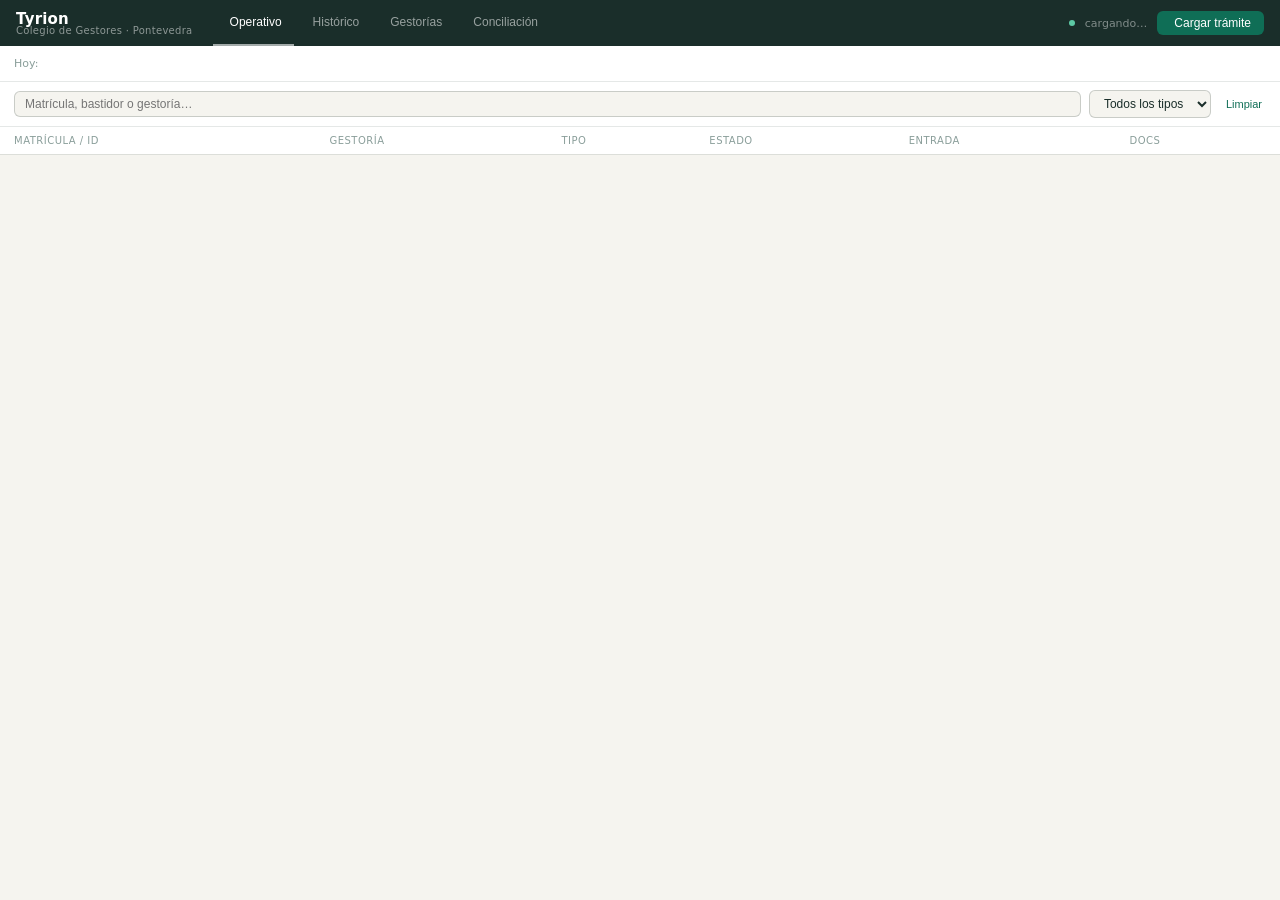
==== commit e46f610f: "feat: módulo de conciliación diaria planilla/documentación/hoja de caja por gestoría Co-Authored-By:" ====
--- a/backend/static/index.html
+++ b/backend/static/index.html
@@ -72,6 +72,7 @@
 .b-dgt{background:#EAF3DE;color:#27500A}
 .b-cadeteria{background:#EEEDFE;color:#3C3489}
 .b-cerrado{background:#F1EFE8;color:#444441}
+.b-sin-corr{background:#F5F5F5;color:#888}
 .docs-cell{font-size:11px;color:var(--ink3)}
 .docs-cell b{color:var(--ink2);font-weight:500}
 .falt{font-size:10px;color:var(--amber);display:flex;align-items:center;gap:3px;margin-top:2px}
@@ -204,6 +205,7 @@
   <button class="nav-btn active" id="nb-operativo" onclick="setVista('operativo')"><i class="ti ti-layout-dashboard"></i> Operativo</button>
   <button class="nav-btn" id="nb-historico" onclick="setVista('historico')"><i class="ti ti-clock-history"></i> Histórico</button>
   <button class="nav-btn" id="nb-gestorias" onclick="setVista('gestorias')"><i class="ti ti-building-store"></i> Gestorías</button>
+  <button class="nav-btn" id="nb-conciliacion" onclick="setVista('conciliacion')"><i class="ti ti-scale"></i> Conciliación</button>
   <div class="topbar-right">
     <span class="chip-warn" id="chip-alertas" style="display:none"><i class="ti ti-alert-triangle"></i> <span id="num-alertas">0</span> alertas</span>
     <span class="sdot"></span>
@@ -305,6 +307,43 @@
   <div class="gest-grid" id="gest-grid"></div>
 </div>
 
+<!-- ═══ CONCILIACIÓN ═══ -->
+<div id="vista-conciliacion" style="display:none;flex-direction:column;flex:1;overflow:hidden">
+  <div class="sec-header">
+    <span class="sec-title"><i class="ti ti-scale"></i> Conciliación diaria</span>
+    <span style="font-size:11px;color:var(--ink3)" id="conc-info"></span>
+  </div>
+  <div class="filters">
+    <input id="cFecha" type="date">
+    <select id="cTipo">
+      <option value="TRANSFERENCIA">Transferencia (TRANSMISIONES)</option>
+      <option value="MATRICULACION">Matriculación (MATRICULAS)</option>
+    </select>
+    <button class="btn-primary" onclick="cargarConciliacion()"><i class="ti ti-refresh"></i> Conciliar</button>
+    <button class="limpiar" onclick="avisarGestorias()"><i class="ti ti-mail"></i> Avisar gestorías</button>
+  </div>
+  <div class="conc-kpis" id="conc-kpis" style="display:flex;gap:12px;padding:10px 14px"></div>
+  <div class="tbl-scroll" style="flex:1">
+    <table>
+      <thead>
+        <tr>
+          <th>Matrícula</th>
+          <th>Bastidor</th>
+          <th>Titular</th>
+          <th>Tipo</th>
+          <th>Gestoría</th>
+          <th>Estado</th>
+          <th>Caja</th>
+          <th>Avisos</th>
+        </tr>
+      </thead>
+      <tbody id="ctbl"></tbody>
+    </table>
+    <div id="conc-vacio" style="display:none;text-align:center;color:var(--ink3);font-size:12px;padding:30px">Sin planilla cargada para la fecha/tipo seleccionados.</div>
+  </div>
+  <div id="conc-caja" style="padding:10px 14px;border-top:0.5px solid var(--bd);font-size:12px;display:none"></div>
+</div>
+
 <!-- MODAL GESTORÍA -->
 <div class="modal-bg" id="modal" style="display:none" onclick="if(event.target===this)cerrarModal()">
   <div class="modal">
@@ -313,6 +352,7 @@
     <div class="form-row"><label>Email *</label><input id="g-e" placeholder="garcia@gestorias.es"></div>
     <div class="form-row"><label>Persona de contacto</label><input id="g-c" placeholder="Ana García"></div>
     <div class="form-row"><label>Teléfono</label><input id="g-t" placeholder="986 000 000"></div>
+    <div class="form-row"><label>Chat ID Telegram</label><input id="g-tg" placeholder="123456789 (opcional)"></div>
     <div class="modal-btns">
       <button class="btn-sm" onclick="cerrarModal()">Cancelar</button>
       <button class="btn-primary" onclick="guardarGestoria()">Guardar</button>
@@ -383,6 +423,7 @@
   listo_dgt:          ['b-dgt','Listo DGT'],
   en_cadeteria:       ['b-cadeteria','En cadetería'],
   cerrado:            ['b-cerrado','Cerrado'],
+  sin_correlacionar:  ['b-sin-corr','Sin correlacionar'],
 };
 const badgeHtml = e => {
   const [c, l] = BADGE[e] || ['b-cerrado', e];
@@ -416,12 +457,121 @@
 // NAVEGACIÓN
 // ═══════════════════════════════════════
 function setVista(v) {
-  ['operativo','historico','gestorias'].forEach(x => {
+  ['operativo','historico','gestorias','conciliacion'].forEach(x => {
     document.getElementById('vista-'+x).style.display = x === v ? 'flex' : 'none';
     document.getElementById('nb-'+x).classList.toggle('active', x === v);
   });
   if (v === 'historico') renderHist();
   if (v === 'gestorias') cargarGestorias();
+  if (v === 'conciliacion') initConciliacion();
+}
+
+// ═══════════════════════════════════════
+// CONCILIACIÓN
+// ═══════════════════════════════════════
+let _ultimaConciliacion = null;
+
+const CONC_BADGE = {
+  cuadrado:            {cls:'background:#E6F4EA;color:#1E7E34', lbl:'Cuadrado'},
+  pendiente_doc:       {cls:'background:#FFF3E0;color:#C77700', lbl:'Pendiente doc.'},
+  sin_expediente:      {cls:'background:#FDECEA;color:#C0392B', lbl:'Sin expediente'},
+  importe_discrepante: {cls:'background:#FEF9E0;color:#B7950B', lbl:'Importe discrepante'},
+  duplicado:           {cls:'background:#F3E8FD;color:#7D3C98', lbl:'Duplicado'},
+};
+
+function initConciliacion() {
+  const f = document.getElementById('cFecha');
+  if (!f.value) f.value = new Date().toISOString().slice(0, 10);
+  cargarConciliacion();
+}
+
+async function cargarConciliacion() {
+  const fecha = document.getElementById('cFecha').value;
+  const tipo = document.getElementById('cTipo').value;
+  const tbody = document.getElementById('ctbl');
+  const vacio = document.getElementById('conc-vacio');
+  const caja = document.getElementById('conc-caja');
+  try {
+    const data = await apiFetch(`/api/conciliacion?fecha=${fecha}&tipo=${tipo}`);
+    _ultimaConciliacion = data;
+    vacio.style.display = 'none';
+    renderConcKpis(data);
+    renderConcTabla(data);
+    renderConcCaja(data);
+    document.getElementById('conc-info').textContent = `${data.fecha} · ${data.tipo} · ${data.total} trámites`;
+  } catch (e) {
+    _ultimaConciliacion = null;
+    document.getElementById('conc-kpis').innerHTML = '';
+    tbody.innerHTML = '';
+    caja.style.display = 'none';
+    document.getElementById('conc-info').textContent = '';
+    vacio.style.display = 'block';
+  }
+}
+
+function renderConcKpis(data) {
+  const k = document.getElementById('conc-kpis');
+  const card = (n, lbl, color) =>
+    `<div style="flex:1;background:var(--surface);border:0.5px solid var(--bd);border-radius:8px;padding:10px 14px">
+      <div style="font-size:22px;font-weight:600;color:${color}">${n}</div>
+      <div style="font-size:11px;color:var(--ink3)">${lbl}</div>
+    </div>`;
+  k.innerHTML =
+    card(data.total, 'Total planilla', 'var(--ink)') +
+    card(data.cuadrados, 'Cuadrados', '#1E7E34') +
+    card(data.pendientes + data.sin_expediente, 'Pendientes / sin expediente', '#C0392B');
+}
+
+function renderConcTabla(data) {
+  const tbody = document.getElementById('ctbl');
+  tbody.innerHTML = data.filas.map(f => {
+    const b = CONC_BADGE[f.estado] || {cls:'', lbl:f.estado};
+    const badge = `<span style="display:inline-block;padding:2px 8px;border-radius:10px;font-size:10px;${b.cls}">${b.lbl}</span>`;
+    const caja = f.en_caja ? f.importe_caja.toFixed(2) + ' €' : '—';
+    const avisos = (f.avisos || []).map(a => `<div style="color:var(--ink3)">↳ ${a}</div>`).join('');
+    return `<tr>
+      <td>${f.matricula || '—'}</td>
+      <td>${f.bastidor || '—'}</td>
+      <td>${f.nombre_titular || '—'}</td>
+      <td>${f.tipo_tramite || '—'}</td>
+      <td>${f.gestoria_nombre || '—'}</td>
+      <td>${badge}</td>
+      <td>${caja}</td>
+      <td style="font-size:11px">${avisos || '—'}</td>
+    </tr>`;
+  }).join('');
+}
+
+function renderConcCaja(data) {
+  const el = document.getElementById('conc-caja');
+  const d = data.descuadre_caja;
+  if (!d) { el.style.display = 'none'; return; }
+  el.style.display = 'block';
+  const sinCruce = (d.lineas_sin_cruce || []).map(l =>
+    `<li>${l.concepto || '—'} · ${(l.importe||0).toFixed(2)} € · ${l.matricula || l.nif || ''}</li>`).join('');
+  el.innerHTML =
+    `<strong><i class="ti ti-cash"></i> Cuadre de caja</strong> — ` +
+    `Planilla: ${d.total_planilla} · Expedientes: ${d.total_expedientes} · Total caja: ${(d.total_caja||0).toFixed(2)} €` +
+    (sinCruce ? `<div style="margin-top:6px"><em>Líneas de caja sin cruce:</em><ul style="margin:4px 0 0 16px">${sinCruce}</ul></div>` : '') +
+    (d.planilla_sin_caja && d.planilla_sin_caja.length ? `<div style="margin-top:4px;color:var(--ink3)">Sin movimiento en caja: ${d.planilla_sin_caja.join(', ')}</div>` : '');
+}
+
+async function avisarGestorias() {
+  if (!_ultimaConciliacion) { showToast('Primero concilia un día.', 'warn'); return; }
+  const pendientes = _ultimaConciliacion.filas
+    .filter(f => f.estado === 'pendiente_doc' || f.estado === 'sin_expediente')
+    .map(f => f.matricula).filter(Boolean);
+  if (!pendientes.length) { showToast('No hay trámites pendientes que avisar.', 'ok'); return; }
+  try {
+    const res = await apiFetch('/api/conciliacion/avisar', {
+      method: 'POST',
+      headers: {'Content-Type': 'application/json'},
+      body: JSON.stringify({matriculas: pendientes, mensaje: 'Hay trámites pendientes de documentación en la conciliación del día.'}),
+    });
+    showToast(`${res.avisadas} gestoría(s) avisada(s).`, 'ok');
+  } catch (e) {
+    showToast('No se pudieron enviar los avisos.', 'warn');
+  }
 }
 
 // ═══════════════════════════════════════
@@ -857,6 +1007,7 @@
   emailInput.value = g.email; emailInput.disabled = true;
   document.getElementById('g-c').value = g.contacto || '';
   document.getElementById('g-t').value = g.telefono || '';
+  document.getElementById('g-tg').value = g.telegram_chat_id || '';
   document.getElementById('modal').style.display = 'flex';
   document.getElementById('g-n').focus();
 }
@@ -868,19 +1019,20 @@
   const e = document.getElementById('g-e').value.trim();
   const c = document.getElementById('g-c').value.trim();
   const t = document.getElementById('g-t').value.trim();
+  const tg = document.getElementById('g-tg').value.trim();
   if (!n) { showToast('El nombre es obligatorio.', 'err'); return; }
   if (!editEmail && !e) { showToast('El email es obligatorio.', 'err'); return; }
   try {
     if (editEmail) {
       await apiFetch(`/api/gestorias/${editEmail}`, {
         method: 'PUT', headers: {'Content-Type':'application/json'},
-        body: JSON.stringify({nombre:n, contacto:c, telefono:t}),
+        body: JSON.stringify({nombre:n, contacto:c, telefono:t, telegram_chat_id:tg}),
       });
       showToast('Gestoría actualizada.', 'ok');
     } else {
       await apiFetch('/api/gestorias', {
         method: 'POST', headers: {'Content-Type':'application/json'},
-        body: JSON.stringify({email:e, nombre:n, contacto:c, telefono:t}),
+        body: JSON.stringify({email:e, nombre:n, contacto:c, telefono:t, telegram_chat_id:tg}),
       });
       showToast('Gestoría creada.', 'ok');
     }
